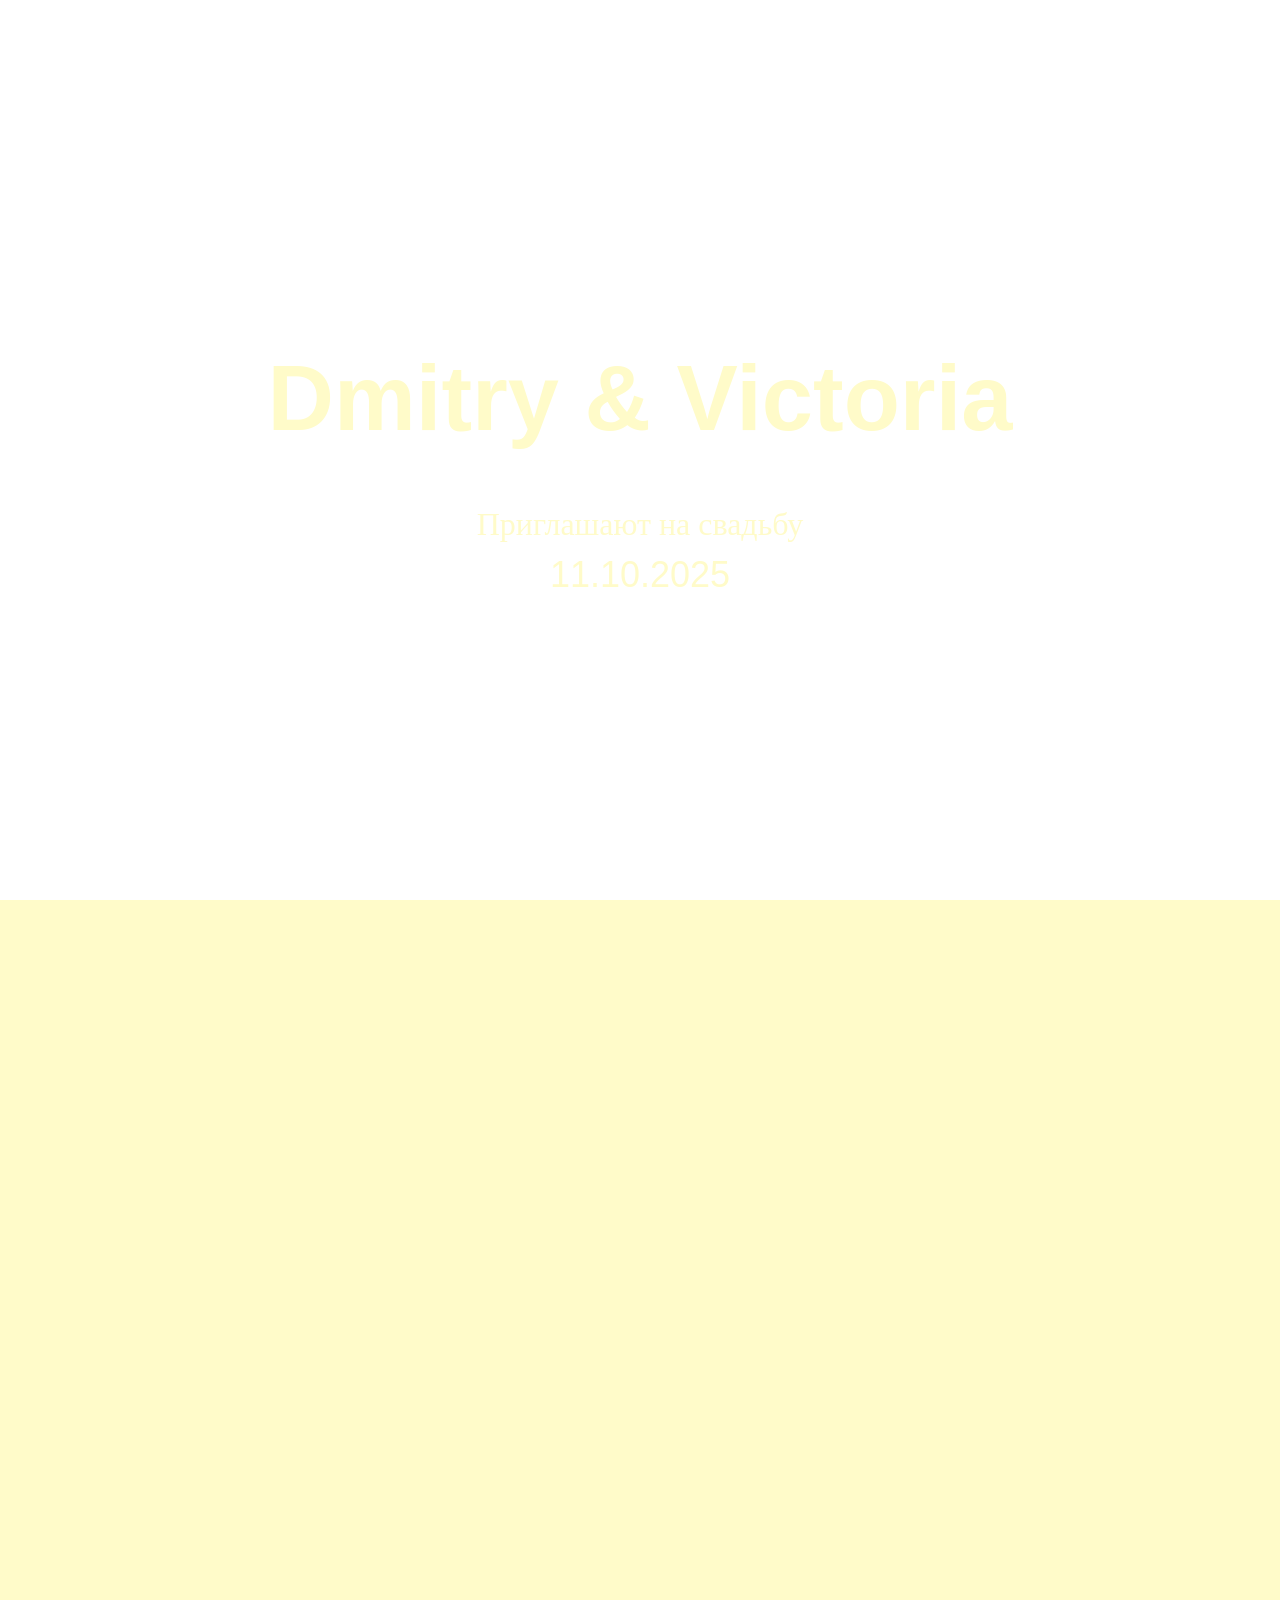
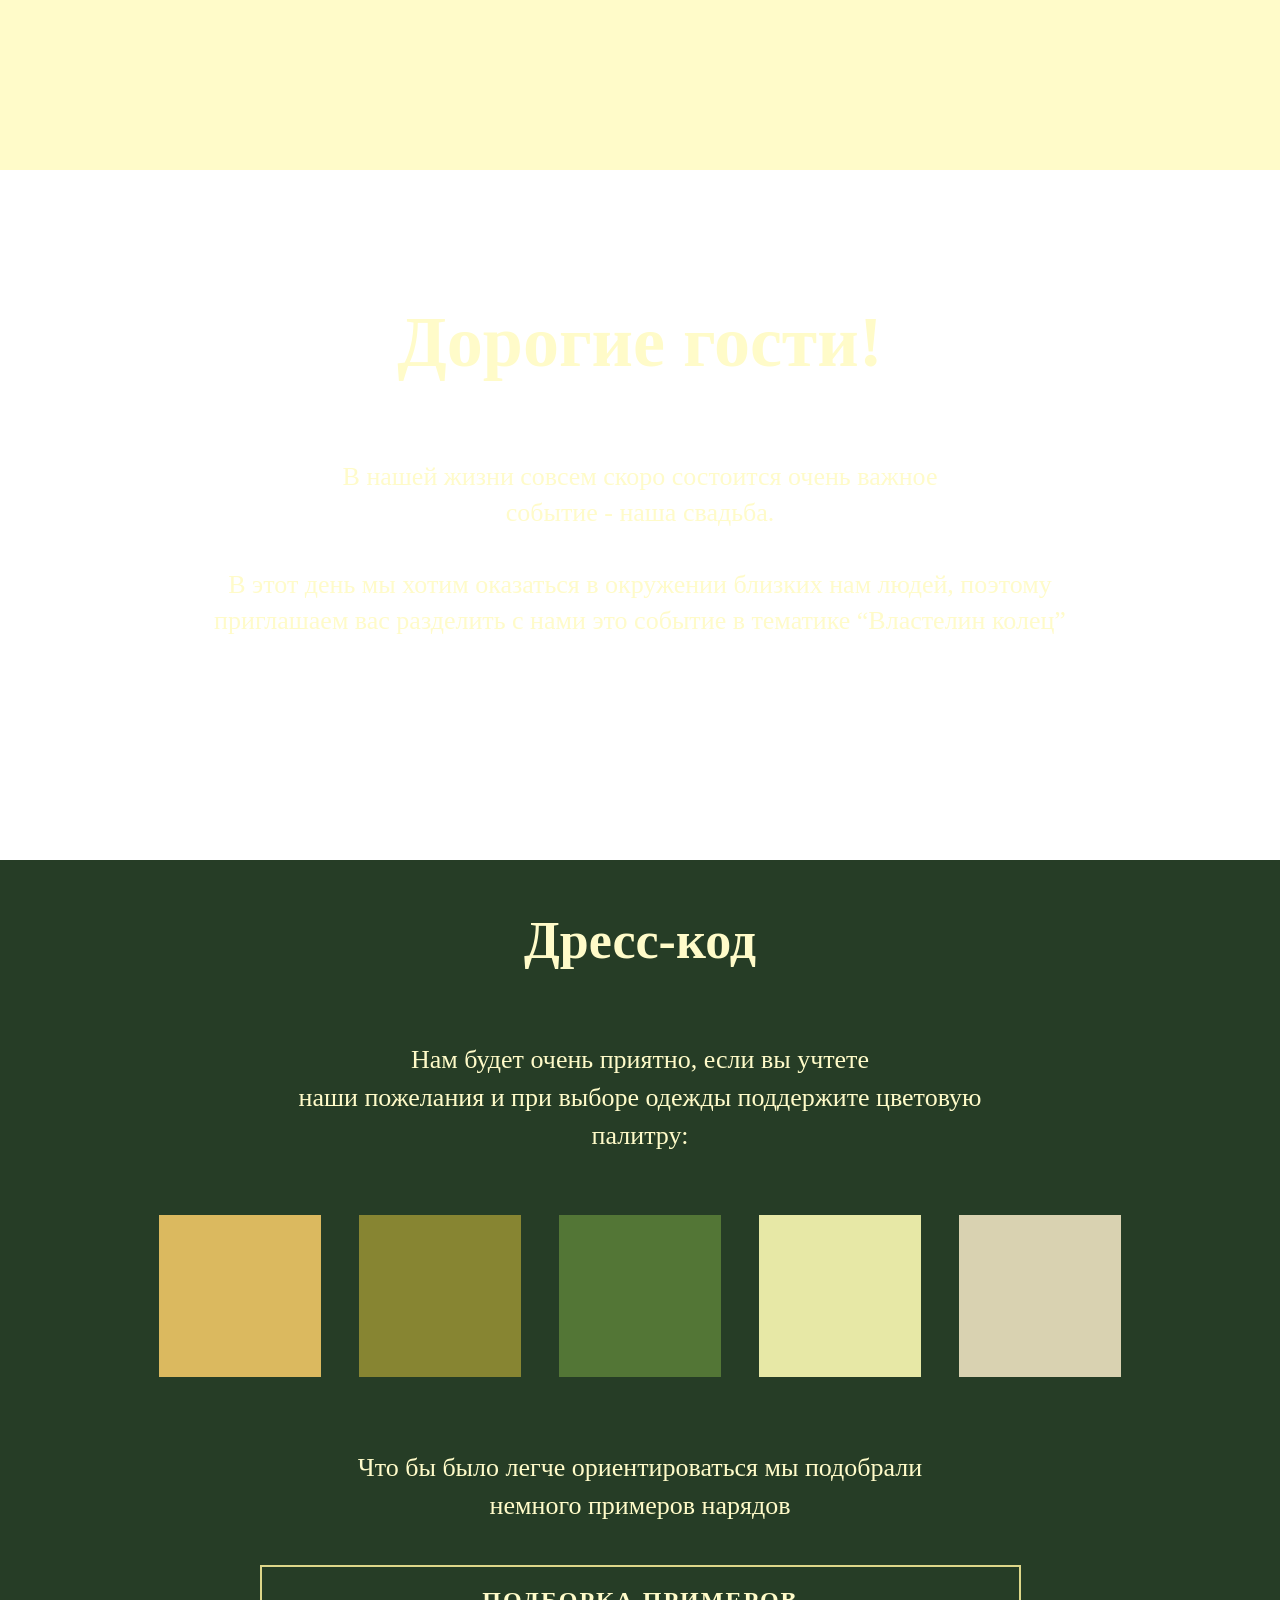
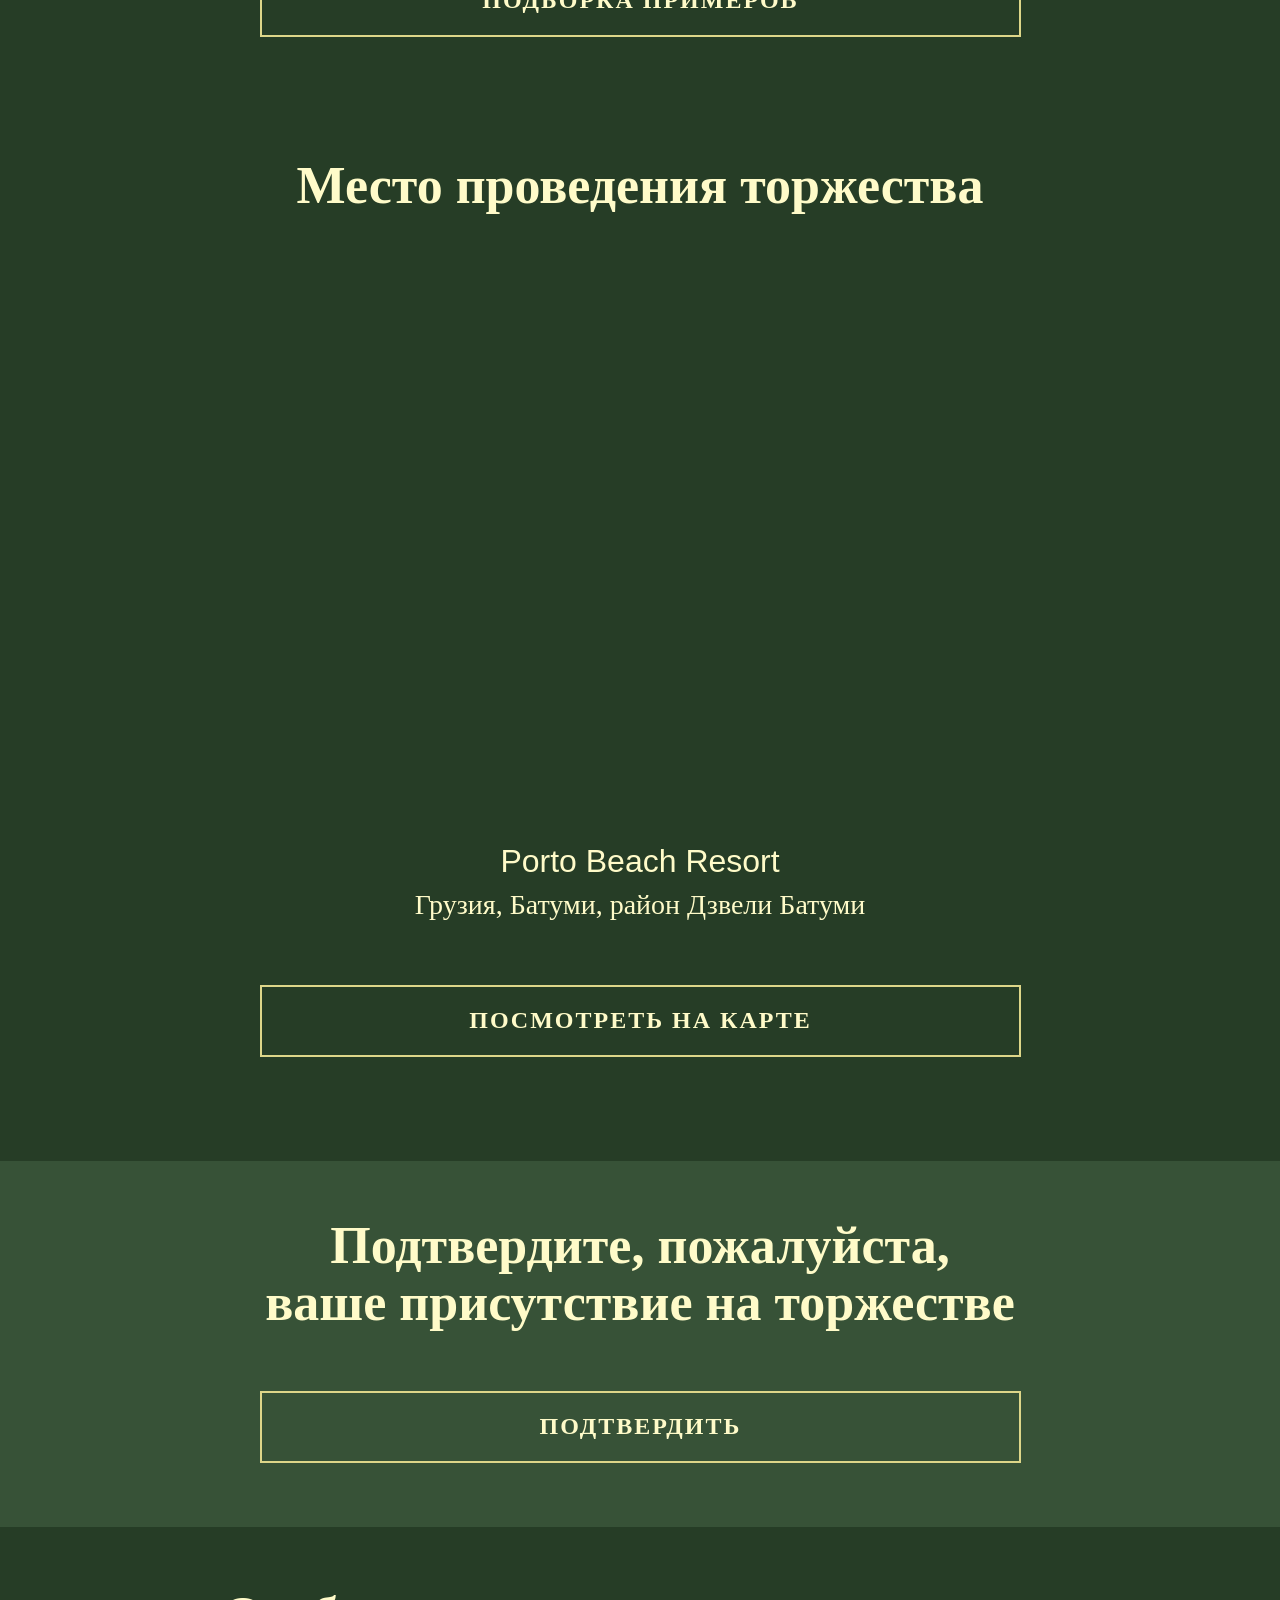
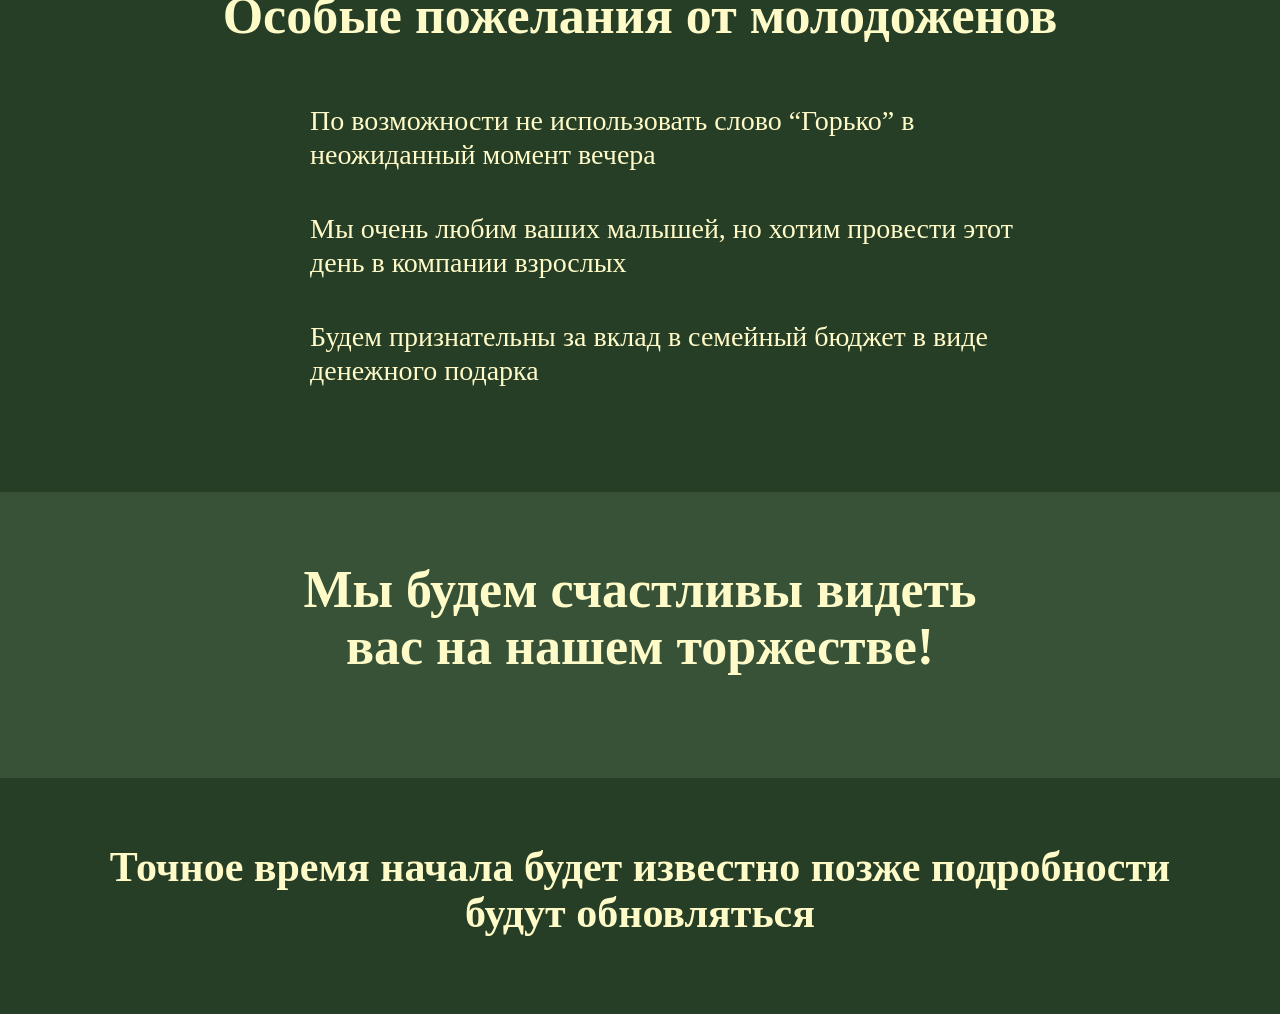
==== index.html @ 05e5b06c "rename file" ====
<!DOCTYPE html>
<!-- saved from url=(0028)http://dmvkwedding.tilda.ws/ -->
<html>
<head>
    <meta http-equiv="Content-Type" content="text/html; charset=UTF-8">
    <meta name="viewport" content="width=device-width, initial-scale=1.0"> <!--metatextblock--> <title>Invitation for
    wedding</title>
    <meta property="og:url" content="http://dmvkwedding.tilda.ws">
    <meta property="og:title" content="Invitation for wedding">
    <meta property="og:description" content="">
    <meta property="og:type" content="website">
    <meta property="og:image"
          content="https://static.tildacdn.info/tild3138-3637-4362-b965-323230633961/-/resize/504x/Main_BG.png">
    <link rel="canonical" href="http://dmvkwedding.tilda.ws/"> <!--/metatextblock-->
    <meta name="format-detection" content="telephone=no">
    <meta http-equiv="x-dns-prefetch-control" content="on">
    <link rel="dns-prefetch" href="https://ws.tildacdn.com/">
    <link rel="dns-prefetch" href="https://static.tildacdn.info/">
    <meta name="robots" content="nofollow">
    <link rel="shortcut icon" href="./assets/ring.png" type="image/x-icon">
    <!-- Assets -->
    <script src="./assets/tilda-fallback-1.0.min.js" async="" charset="utf-8"></script>
    <link rel="stylesheet" href="./assets/tilda-grid-3.0.min.css" type="text/css" media="all"
          onerror="this.loaderr=&#39;y&#39;;">
    <link rel="stylesheet" href="./assets/tilda-blocks-page71705791.min.css" type="text/css"
          media="all" onerror="this.loaderr=&#39;y&#39;;">
    <link rel="stylesheet" href="./assets/css2" type="text/css">
    <script nomodule="" src="./assets/tilda-polyfill-1.0.min.js" charset="utf-8"></script>
    <script type="text/javascript">function t_onReady(func) {
        if (document.readyState != 'loading') {
            func();
        } else {
            document.addEventListener('DOMContentLoaded', func);
        }
    }

    function t_onFuncLoad(funcName, okFunc, time) {
        if (typeof window[funcName] === 'function') {
            okFunc();
        } else {
            setTimeout(function () {
                t_onFuncLoad(funcName, okFunc, time);
            }, (time || 100));
        }
    }

    function t396_initialScale(t) {
        t = document.getElementById("rec" + t);
        if (t) {
            t = t.querySelector(".t396__artboard");
            if (t) {
                var e, r = document.documentElement.clientWidth, a = [];
                if (i = t.getAttribute("data-artboard-screens")) for (var i = i.split(","), l = 0; l < i.length; l++) a[l] = parseInt(i[l], 10); else a = [320, 480, 640, 960, 1200];
                for (l = 0; l < a.length; l++) {
                    var n = a[l];
                    n <= r && (e = n)
                }
                var o = "edit" === window.allrecords.getAttribute("data-tilda-mode"),
                    d = "center" === t396_getFieldValue(t, "valign", e, a),
                    c = "grid" === t396_getFieldValue(t, "upscale", e, a), s = t396_getFieldValue(t, "height_vh", e, a),
                    u = t396_getFieldValue(t, "height", e, a),
                    g = !!window.opr && !!window.opr.addons || !!window.opera || -1 !== navigator.userAgent.indexOf(" OPR/");
                if (!o && d && !c && !s && u && !g) {
                    for (var _ = parseFloat((r / e).toFixed(3)), f = [t, t.querySelector(".t396__carrier"), t.querySelector(".t396__filter")], l = 0; l < f.length; l++) f[l].style.height = Math.floor(parseInt(u, 10) * _) + "px";
                    t396_scaleInitial__getElementsToScale(t).forEach(function (t) {
                        t.style.zoom = _
                    })
                }
            }
        }
    }

    function t396_scaleInitial__getElementsToScale(t) {
        return t ? Array.prototype.slice.call(t.children).filter(function (t) {
            return t && (t.classList.contains("t396__elem") || t.classList.contains("t396__group"))
        }) : []
    }

    function t396_getFieldValue(t, e, r, a) {
        var i = a[a.length - 1],
            l = r === i ? t.getAttribute("data-artboard-" + e) : t.getAttribute("data-artboard-" + e + "-res-" + r);
        if (!l) for (var n = 0; n < a.length; n++) {
            var o = a[n];
            if (!(o <= r) && (l = o === i ? t.getAttribute("data-artboard-" + e) : t.getAttribute("data-artboard-" + e + "-res-" + o))) break
        }
        return l
    }</script>
    <script src="./assets/tilda-scripts-3.0.min.js" charset="utf-8" defer=""
            onerror="this.loaderr=&#39;y&#39;;"></script>
    <script src="./assets/tilda-blocks-page71705791.min.js" charset="utf-8" async=""
            onerror="this.loaderr=&#39;y&#39;;"></script>
    <script src="./assets/tilda-lazyload-1.0.min.js" charset="utf-8" async=""
            onerror="this.loaderr=&#39;y&#39;;"></script>
    <script src="./assets/tilda-zero-1.1.min.js" charset="utf-8" async=""
            onerror="this.loaderr=&#39;y&#39;;"></script>
    <script src="./assets/tilda-zero-scale-1.0.min.js" charset="utf-8" async=""
            onerror="this.loaderr=&#39;y&#39;;"></script>
    <script type="text/javascript">window.dataLayer = window.dataLayer || [];</script>
    <script type="text/javascript">(function () {
        if ((/bot|google|yandex|baidu|bing|msn|duckduckbot|teoma|slurp|crawler|spider|robot|crawling|facebook/i.test(navigator.userAgent)) === false && typeof (sessionStorage) != 'undefined' && sessionStorage.getItem('visited') !== 'y' && document.visibilityState) {
            var style = document.createElement('style');
            style.type = 'text/css';
            style.innerHTML = '@media screen and (min-width: 980px) {.t-records {opacity: 0;}.t-records_animated {-webkit-transition: opacity ease-in-out .2s;-moz-transition: opacity ease-in-out .2s;-o-transition: opacity ease-in-out .2s;transition: opacity ease-in-out .2s;}.t-records.t-records_visible {opacity: 1;}}';
            document.getElementsByTagName('head')[0].appendChild(style);

            function t_setvisRecs() {
                var alr = document.querySelectorAll('.t-records');
                Array.prototype.forEach.call(alr, function (el) {
                    el.classList.add("t-records_animated");
                });
                setTimeout(function () {
                    Array.prototype.forEach.call(alr, function (el) {
                        el.classList.add("t-records_visible");
                    });
                    sessionStorage.setItem("visited", "y");
                }, 400);
            }

            document.addEventListener('DOMContentLoaded', t_setvisRecs);
        }
    })();</script>
</head>
<body class="t-body" style="margin:0;"> <!--allrecords-->
<div id="allrecords" class="t-records" data-hook="blocks-collection-content-node" data-tilda-project-id="4801633"
     data-tilda-page-id="71705791" data-tilda-formskey="223955820eea0878482741dfc4801633" data-tilda-lazy="yes"
     data-tilda-root-zone="one">
    <div id="rec1137798161" class="r t-rec" style="--zoom: 1;" data-animationappear="off" data-record-type="396">
        <!-- T396 -->
        <style>#rec1137798161 .t396__artboard {
            min-height: 450px;
            height: 100vh;
            background-color: #ffffff;
        }

        #rec1137798161 .t396__filter {
            min-height: 450px;
            height: 100vh;
            background-image: -webkit-gradient(linear, left top, left bottom, from(rgba(0, 0, 0, 0)), to(rgba(0, 0, 0, 0)));
            background-image: -webkit-linear-gradient(top, rgba(0, 0, 0, 0), rgba(0, 0, 0, 0));
            background-image: linear-gradient(to bottom, rgba(0, 0, 0, 0), rgba(0, 0, 0, 0));
            will-change: transform;
        }

        #rec1137798161 .t396__carrier {
            min-height: 450px;
            height: 100vh;
            background-position: center center;
            background-attachment: fixed;
            transform: translate3d(0, 0, 0);
            -moz-transform: unset;
            background-image: url('https://static.tildacdn.info/tild3963-6130-4530-b134-393430663133/-/resize/20x/Main_BG.png');
            background-size: cover;
            background-repeat: no-repeat;
        }

        @media screen and (min-width: 1199px) {
            #rec1137798161 .t396__carrier-wrapper {
                position: absolute;
                width: 100%;
                height: 100%;
                top: 0;
                left: 0;
                -webkit-clip-path: inset(0 0 0 0);
                clip-path: inset(0 0 0 0);
            }

            #rec1137798161 .t396__carrier {
                position: fixed;
                display: block;
                width: 100%;
                height: 100% !important;
                top: 0;
                left: 0;
                background-size: cover;
                background-position: center center;
                transform: translateZ(0);
                will-change: transform;
                pointer-events: none;
            }
        }

        @media screen and (max-width: 1199px) {
            #rec1137798161 .t396__carrier-wrapper {
                position: absolute;
                width: 100%;
                height: 100%;
                top: 0;
                left: 0;
                -webkit-clip-path: inset(0 0 0 0);
                clip-path: inset(0 0 0 0);
            }
        }

        @media screen and (max-width: 1199px) {
            #rec1137798161 .t396__artboard, #rec1137798161 .t396__filter, #rec1137798161 .t396__carrier {
            }

            #rec1137798161 .t396__filter {
            }

            #rec1137798161 .t396__carrier {
                background-attachment: scroll;
            }
        }

        @media screen and (max-width: 959px) {
            #rec1137798161 .t396__artboard, #rec1137798161 .t396__filter, #rec1137798161 .t396__carrier {
            }

            #rec1137798161 .t396__filter {
                background-image: -webkit-gradient(linear, left top, left bottom, from(rgba(0, 0, 0, 0)), to(rgba(0, 0, 0, 0)));
                background-image: -webkit-linear-gradient(top, rgba(0, 0, 0, 0), rgba(0, 0, 0, 0));
                background-image: linear-gradient(to bottom, rgba(0, 0, 0, 0), rgba(0, 0, 0, 0));
                background-color: unset;
                will-change: transform;
            }

            #rec1137798161 .t396__carrier {
                background-attachment: scroll;
            }
        }

        @media screen and (max-width: 639px) {
            #rec1137798161 .t396__artboard, #rec1137798161 .t396__filter, #rec1137798161 .t396__carrier {
            }

            #rec1137798161 .t396__filter {
            }

            #rec1137798161 .t396__carrier {
                background-attachment: scroll;
            }
        }

        @media screen and (max-width: 479px) {
            #rec1137798161 .t396__artboard, #rec1137798161 .t396__filter, #rec1137798161 .t396__carrier {
                min-height: 550px;
            }

            #rec1137798161 .t396__filter {
                background-image: -webkit-gradient(linear, left top, left bottom, from(rgba(0, 0, 0, 0)), to(rgba(0, 0, 0, 0)));
                background-image: -webkit-linear-gradient(top, rgba(0, 0, 0, 0), rgba(0, 0, 0, 0));
                background-image: linear-gradient(to bottom, rgba(0, 0, 0, 0), rgba(0, 0, 0, 0));
                background-color: unset;
                will-change: transform;
            }

            #rec1137798161 .t396__carrier {
                background-attachment: scroll;
            }
        }

        #rec1137798161 .tn-elem[data-elem-id="1751979404521"] {
            color: #fffbc9;
            text-align: center;
            z-index: 3;
            top: calc(50vh - 24px + 74px);
            left: calc(50% - 350px + 0px);
            width: 700px;
            height: auto;
        }

        #rec1137798161 .tn-elem[data-elem-id="1751979404521"] .tn-atom {
            vertical-align: middle;
            color: #fffbc9;
            font-size: 32px;
            font-family: 'Georgia', serif;
            line-height: 1.5;
            font-weight: 400;
            background-position: center center;
            border-color: transparent;
            border-style: solid;
        }

        @media screen and (max-width: 1199px) {
            #rec1137798161 .tn-elem[data-elem-id="1751979404521"] {
                top: calc(225px - 24px + 110px);
                left: calc(50% - 350px + 10px);
                height: auto;
            }

            #rec1137798161 .tn-elem[data-elem-id="1751979404521"] .tn-atom {
                font-size: 28px;
                line-height: 1.55;
                background-size: cover;
            }
        }

        @media screen and (max-width: 959px) {
            #rec1137798161 .tn-elem[data-elem-id="1751979404521"] {
                top: calc(225px - 24px + 67px);
                left: calc(50% - 350px + 5px);
                width: 620px;
                height: auto;
            }

            #rec1137798161 .tn-elem[data-elem-id="1751979404521"] .tn-atom {
                font-size: 28px;
                background-size: cover;
            }
        }

        @media screen and (max-width: 639px) {
            #rec1137798161 .tn-elem[data-elem-id="1751979404521"] {
                top: calc(225px - 24px + 58px);
                left: calc(50% - 350px + 0px);
                width: 460px;
                height: auto;
            }

            #rec1137798161 .tn-elem[data-elem-id="1751979404521"] {
                color: #fffbc9;
            }

            #rec1137798161 .tn-elem[data-elem-id="1751979404521"] .tn-atom {
                color: #fffbc9;
                font-size: 18px;
                background-size: cover;
            }
        }

        @media screen and (max-width: 479px) {
            #rec1137798161 .tn-elem[data-elem-id="1751979404521"] {
                top: calc(225px - 24px + 41px);
                left: calc(50% - 350px + 0px);
                width: 300px;
                height: auto;
            }

            #rec1137798161 .tn-elem[data-elem-id="1751979404521"] .tn-atom {
                font-size: 18px;
                background-size: cover;
            }
        }

        #rec1137798161 .tn-elem[data-elem-id="1470210011265"] {
            color: #fffbc9;
            text-align: center;
            z-index: 3;
            top: calc(50vh - 27px + 125px);
            left: calc(50% - 350px + 0px);
            width: 700px;
            height: auto;
        }

        #rec1137798161 .tn-elem[data-elem-id="1470210011265"] .tn-atom {
            vertical-align: middle;
            color: #fffbc9;
            font-size: 36px;
            font-family: 'Caudex', Arial, sans-serif;
            line-height: 1.5;
            font-weight: 400;
            background-position: center center;
            border-color: transparent;
            border-style: solid;
        }

        @media screen and (max-width: 1199px) {
            #rec1137798161 .tn-elem[data-elem-id="1470210011265"] {
                top: calc(225px - 27px + 156px);
                left: calc(50% - 350px + 10px);
                height: auto;
            }

            #rec1137798161 .tn-elem[data-elem-id="1470210011265"] .tn-atom {
                font-size: 32px;
                line-height: 1.55;
                background-size: cover;
            }
        }

        @media screen and (max-width: 959px) {
            #rec1137798161 .tn-elem[data-elem-id="1470210011265"] {
                top: calc(225px - 27px + 113px);
                left: calc(50% - 350px + -5px);
                width: 620px;
                height: auto;
            }

            #rec1137798161 .tn-elem[data-elem-id="1470210011265"] .tn-atom {
                font-size: 32px;
                background-size: cover;
            }
        }

        @media screen and (max-width: 639px) {
            #rec1137798161 .tn-elem[data-elem-id="1470210011265"] {
                top: calc(225px - 27px + 88px);
                left: calc(50% - 350px + 0px);
                width: 460px;
                height: auto;
            }

            #rec1137798161 .tn-elem[data-elem-id="1470210011265"] {
                color: #fffbc9;
            }

            #rec1137798161 .tn-elem[data-elem-id="1470210011265"] .tn-atom {
                color: #fffbc9;
                font-size: 20px;
                background-size: cover;
            }
        }

        @media screen and (max-width: 479px) {
            #rec1137798161 .tn-elem[data-elem-id="1470210011265"] {
                top: calc(225px - 27px + 71px);
                left: calc(50% - 350px + 0px);
                width: 300px;
                height: auto;
            }

            #rec1137798161 .tn-elem[data-elem-id="1470210011265"] .tn-atom {
                font-size: 20px;
                background-size: cover;
            }
        }

        #rec1137798161 .tn-elem[data-elem-id="1470209944682"] {
            color: #fffbc9;
            text-align: center;
            z-index: 3;
            top: calc(50vh - 53px + -51px);
            left: calc(50% - 580px + 0px);
            width: 1160px;
            height: auto;
        }

        #rec1137798161 .tn-elem[data-elem-id="1470209944682"] .tn-atom {
            vertical-align: middle;
            color: #fffbc9;
            font-size: 92px;
            font-family: 'Caudex', Arial, sans-serif;
            line-height: 1.15;
            font-weight: 700;
            background-position: center center;
            border-color: transparent;
            border-style: solid;
        }

        @media screen and (max-width: 1199px) {
            #rec1137798161 .tn-elem[data-elem-id="1470209944682"] {
                top: calc(225px - 53px + -13px);
                left: calc(50% - 580px + 0px);
                width: 940px;
                height: auto;
            }

            #rec1137798161 .tn-elem[data-elem-id="1470209944682"] .tn-atom {
                font-size: 72px;
                background-size: cover;
            }
        }

        @media screen and (max-width: 959px) {
            #rec1137798161 .tn-elem[data-elem-id="1470209944682"] {
                top: calc(225px - 53px + -45px);
                left: calc(50% - 580px + 0px);
                width: 620px;
                height: auto;
            }

            #rec1137798161 .tn-elem[data-elem-id="1470209944682"] .tn-atom {
                font-size: 56px;
                background-size: cover;
            }
        }

        @media screen and (max-width: 639px) {
            #rec1137798161 .tn-elem[data-elem-id="1470209944682"] {
                top: calc(225px - 53px + -34px);
                left: calc(50% - 580px + 0px);
                width: 460px;
                height: auto;
            }

            #rec1137798161 .tn-elem[data-elem-id="1470209944682"] {
                color: #fffbc9;
            }

            #rec1137798161 .tn-elem[data-elem-id="1470209944682"] .tn-atom {
                color: #fffbc9;
                font-size: 40px;
                background-size: cover;
            }
        }

        @media screen and (max-width: 479px) {
            #rec1137798161 .tn-elem[data-elem-id="1470209944682"] {
                top: calc(225px - 53px + -50px);
                left: calc(50% - 580px + 0px);
                width: 300px;
                height: auto;
            }

            #rec1137798161 .tn-elem[data-elem-id="1470209944682"] .tn-atom {
                font-size: 36px;
                background-size: cover;
            }
        }

        #rec1137798161 .tn-elem[data-elem-id="1504792630047"] {
            z-index: 3;
            top: calc(100vh - 37px + -34px);
            left: calc(50% - 20px + 0px);
            width: 40px;
            height: auto;
        }

        #rec1137798161 .tn-elem[data-elem-id="1504792630047"] .tn-atom {
            border-radius: 0px 0px 0px 0px;
            background-position: center center;
            border-color: transparent;
            border-style: solid;
        }

        #rec1137798161 .tn-elem[data-elem-id="1504792630047"] .tn-atom__img {
            border-radius: 0px 0px 0px 0px;
            object-position: center center;
        }

        @media screen and (max-width: 1199px) {
            #rec1137798161 .tn-elem[data-elem-id="1504792630047"] {
                height: auto;
            }
        }

        @media screen and (max-width: 959px) {
            #rec1137798161 .tn-elem[data-elem-id="1504792630047"] {
                height: auto;
            }
        }

        @media screen and (max-width: 639px) {
            #rec1137798161 .tn-elem[data-elem-id="1504792630047"] {
                top: calc(450px - 37px + -17px);
                left: calc(50% - 20px + 0px);
                width: 30px;
                height: auto;
            }
        }

        @media screen and (max-width: 479px) {
            #rec1137798161 .tn-elem[data-elem-id="1504792630047"] {
                height: auto;
            }
        }</style>
        <div class="t396">
            <div class="t396__artboard rendered" data-artboard-recid="1137798161"
                 data-artboard-screens="320,480,640,960,1200" data-artboard-height="450" data-artboard-valign="center"
                 data-artboard-height_vh="100" data-artboard-upscale="grid" data-artboard-height-res-320="550"
                 data-artboard-proxy-min-offset-top="271" data-artboard-proxy-min-height="450"
                 data-artboard-proxy-max-height="992">
                <div class="t396__carrier-wrapper">
                    <div class="t396__carrier t-bgimg loaded" data-artboard-recid="1137798161"
                         data-original="https://static.tildacdn.info/tild3963-6130-4530-b134-393430663133/Main_BG.png"
                         style="background-image: url(&quot;https://optim.tildacdn.pub/tild3963-6130-4530-b134-393430663133/-/format/webp/Main_BG.png.webp&quot;);"></div>
                </div>
                <div class="t396__filter" data-artboard-recid="1137798161"></div>
                <div class="t396__elem tn-elem tn-elem__11377981611751979404521" data-elem-id="1751979404521"
                     data-elem-type="text" data-field-top-value="74" data-field-left-value="0"
                     data-field-height-value="48" data-field-width-value="700" data-field-axisy-value="center"
                     data-field-axisx-value="center" data-field-container-value="grid" data-field-topunits-value="px"
                     data-field-leftunits-value="px" data-field-heightunits-value="px" data-field-widthunits-value="px"
                     data-field-textfit-value="autoheight" data-field-top-res-320-value="41"
                     data-field-left-res-320-value="0" data-field-width-res-320-value="300"
                     data-field-top-res-480-value="58" data-field-left-res-480-value="0"
                     data-field-width-res-480-value="460" data-field-top-res-640-value="67"
                     data-field-left-res-640-value="5" data-field-width-res-640-value="620"
                     data-field-top-res-960-value="110" data-field-left-res-960-value="10"
                     data-fields="top,left,width,height,container,axisx,axisy,widthunits,leftunits,topunits"
                     style="top: 584.5px; left: 150px; width: 700px; height: auto;">
                    <div class="tn-atom" field="tn_text_1751979404521" style="line-height: 43px;">Приглашают на
                        свадьбу
                    </div>
                </div>
                <div class="t396__elem tn-elem tn-elem__11377981611470210011265" data-elem-id="1470210011265"
                     data-elem-type="text" data-field-top-value="125" data-field-left-value="0"
                     data-field-height-value="54" data-field-width-value="700" data-field-axisy-value="center"
                     data-field-axisx-value="center" data-field-container-value="grid" data-field-topunits-value="px"
                     data-field-leftunits-value="px" data-field-heightunits-value="px" data-field-widthunits-value="px"
                     data-field-textfit-value="autoheight" data-field-top-res-320-value="71"
                     data-field-left-res-320-value="0" data-field-width-res-320-value="300"
                     data-field-top-res-480-value="88" data-field-left-res-480-value="0"
                     data-field-width-res-480-value="460" data-field-top-res-640-value="113"
                     data-field-left-res-640-value="-5" data-field-width-res-640-value="620"
                     data-field-top-res-960-value="156" data-field-left-res-960-value="10"
                     data-fields="top,left,width,height,container,axisx,axisy,widthunits,leftunits,topunits"
                     style="top: 627px; left: 150px; width: 700px; height: auto;">
                    <div class="tn-atom" field="tn_text_1470210011265" style="line-height: 50px;">11.10.2025</div>
                </div>
                <div class="t396__elem tn-elem tn-elem__11377981611470209944682" data-elem-id="1470209944682"
                     data-elem-type="text" data-field-top-value="-51" data-field-left-value="0"
                     data-field-height-value="106" data-field-width-value="1160" data-field-axisy-value="center"
                     data-field-axisx-value="center" data-field-container-value="grid" data-field-topunits-value="px"
                     data-field-leftunits-value="px" data-field-heightunits-value="px" data-field-widthunits-value="px"
                     data-field-textfit-value="autoheight" data-field-top-res-320-value="-50"
                     data-field-left-res-320-value="0" data-field-width-res-320-value="300"
                     data-field-top-res-480-value="-34" data-field-left-res-480-value="0"
                     data-field-width-res-480-value="460" data-field-top-res-640-value="-45"
                     data-field-left-res-640-value="0" data-field-width-res-640-value="620"
                     data-field-top-res-960-value="-13" data-field-left-res-960-value="0"
                     data-field-width-res-960-value="940"
                     data-fields="top,left,width,height,container,axisx,axisy,widthunits,leftunits,topunits"
                     style="top: 441.5px; left: 20px; width: 940px; height: auto;">
                    <div class="tn-atom" field="tn_text_1470209944682" style="line-height: 83px;">Dmitry &amp;
                        Victoria
                    </div>
                </div>
                <div class="t396__elem tn-elem tn-elem__11377981611504792630047" data-elem-id="1504792630047"
                     data-elem-type="image" data-field-top-value="-34" data-field-left-value="0"
                     data-field-height-value="37" data-field-width-value="40" data-field-axisy-value="bottom"
                     data-field-axisx-value="center" data-field-container-value="window" data-field-topunits-value="px"
                     data-field-leftunits-value="px" data-field-heightunits-value="px" data-field-widthunits-value="px"
                     data-field-filewidth-value="272" data-field-fileheight-value="250"
                     data-field-heightmode-value="hug" data-field-height-res-320-value="28"
                     data-field-top-res-480-value="-17" data-field-left-res-480-value="0"
                     data-field-height-res-480-value="28" data-field-width-res-480-value="30"
                     data-field-height-res-640-value="37" data-field-height-res-960-value="37"
                     data-fields="img,width,filewidth,fileheight,top,left,container,axisx,axisy,widthunits,leftunits,topunits"
                     style="left: 470px; top: 921.2px; width: 40px;">
                    <div class="tn-atom"><img class="tn-atom__img t-img loaded"
                                              data-original="https://static.tildacdn.info/tild3966-3462-4563-b235-333731376634/arrow_white.gif"
                                              src="./assets/arrow_white.gif" alt=""
                                              imgfield="tn_img_1504792630047"></div>
                </div>
            </div>
        </div>
        <script>t_onReady(function () {
            t_onFuncLoad('t396_init', function () {
                t396_init('1137798161');
            });
        });</script> <!-- /T396 --> </div>
    <div id="rec1137798181" class="r t-rec r_showed r_anim" style="--zoom: 1;" data-record-type="396"> <!-- T396 -->
        <style>#rec1137798181 .t396__artboard {
            height: 870px;
            background-color: #fffbc9;
        }

        #rec1137798181 .t396__filter {
            height: 870px;
        }

        #rec1137798181 .t396__carrier {
            height: 870px;
            background-position: center center;
            background-attachment: scroll;
            background-size: cover;
            background-repeat: no-repeat;
        }

        @media screen and (max-width: 1199px) {
            #rec1137798181 .t396__artboard, #rec1137798181 .t396__filter, #rec1137798181 .t396__carrier {
                height: 600px;
            }

            #rec1137798181 .t396__filter {
            }

            #rec1137798181 .t396__carrier {
                background-attachment: scroll;
            }
        }

        @media screen and (max-width: 959px) {
            #rec1137798181 .t396__artboard, #rec1137798181 .t396__filter, #rec1137798181 .t396__carrier {
                height: 600px;
            }

            #rec1137798181 .t396__filter {
            }

            #rec1137798181 .t396__carrier {
                background-attachment: scroll;
            }
        }

        @media screen and (max-width: 639px) {
            #rec1137798181 .t396__artboard, #rec1137798181 .t396__filter, #rec1137798181 .t396__carrier {
                height: 360px;
            }

            #rec1137798181 .t396__filter {
            }

            #rec1137798181 .t396__carrier {
                background-attachment: scroll;
            }
        }

        @media screen and (max-width: 479px) {
            #rec1137798181 .t396__artboard, #rec1137798181 .t396__filter, #rec1137798181 .t396__carrier {
                height: 360px;
            }

            #rec1137798181 .t396__filter {
            }

            #rec1137798181 .t396__carrier {
                background-attachment: scroll;
            }
        }

        #rec1137798181 .tn-elem[data-elem-id="1475833094579"] {
            z-index: 3;
            top: 186px;
            left: calc(50% - 600px + 277px);
            width: 646px;
            height: auto;
        }

        #rec1137798181 .tn-elem[data-elem-id="1475833094579"] .tn-atom {
            border-radius: 0px 0px 0px 0px;
            background-position: center center;
            border-color: transparent;
            border-style: solid;
        }

        #rec1137798181 .tn-elem[data-elem-id="1475833094579"] .tn-atom__img {
            border-radius: 0px 0px 0px 0px;
            object-position: center center;
        }

        @media screen and (max-width: 1199px) {
            #rec1137798181 .tn-elem[data-elem-id="1475833094579"] {
                top: 85px;
                left: calc(50% - 480px + 201px);
                width: 559px;
                height: auto;
            }
        }

        @media screen and (max-width: 959px) {
            #rec1137798181 .tn-elem[data-elem-id="1475833094579"] {
                top: 123px;
                left: calc(50% - 320px + 90px);
                width: 460px;
                height: auto;
            }
        }

        @media screen and (max-width: 639px) {
            #rec1137798181 .tn-elem[data-elem-id="1475833094579"] {
                top: 49px;
                left: calc(50% - 240px + 70px);
                width: 340px;
                height: auto;
            }
        }

        @media screen and (max-width: 479px) {
            #rec1137798181 .tn-elem[data-elem-id="1475833094579"] {
                top: 75px;
                left: calc(50% - 160px + 24px);
                width: 272px;
                height: auto;
            }
        }</style>
        <div class="t396">
            <div class="t396__artboard rendered" data-artboard-recid="1137798181"
                 data-artboard-screens="320,480,640,960,1200" data-artboard-height="870" data-artboard-valign="center"
                 data-artboard-upscale="grid" data-artboard-height-res-320="360" data-artboard-height-res-480="360"
                 data-artboard-height-res-640="600" data-artboard-height-res-960="600"
                 data-artboard-proxy-min-offset-top="0" data-artboard-proxy-min-height="600"
                 data-artboard-proxy-max-height="600">
                <div class="t396__carrier" data-artboard-recid="1137798181"></div>
                <div class="t396__filter" data-artboard-recid="1137798181"></div>
                <div class="t396__elem tn-elem tn-elem__11377981811475833094579" data-elem-id="1475833094579"
                     data-elem-type="image" data-field-top-value="186" data-field-left-value="277"
                     data-field-height-value="499" data-field-width-value="646" data-field-axisy-value="top"
                     data-field-axisx-value="left" data-field-container-value="grid" data-field-topunits-value="px"
                     data-field-leftunits-value="px" data-field-heightunits-value="px" data-field-widthunits-value="px"
                     data-field-filewidth-value="754" data-field-fileheight-value="582"
                     data-field-heightmode-value="hug" data-field-top-res-320-value="75"
                     data-field-left-res-320-value="24" data-field-height-res-320-value="210"
                     data-field-width-res-320-value="272" data-field-container-res-320-value="grid"
                     data-field-top-res-480-value="49" data-field-left-res-480-value="70"
                     data-field-height-res-480-value="262" data-field-width-res-480-value="340"
                     data-field-top-res-640-value="123" data-field-left-res-640-value="90"
                     data-field-height-res-640-value="355" data-field-width-res-640-value="460"
                     data-field-top-res-960-value="85" data-field-left-res-960-value="201"
                     data-field-height-res-960-value="431" data-field-width-res-960-value="559"
                     data-fields="img,width,filewidth,fileheight,top,left,container,axisx,axisy,widthunits,leftunits,topunits"
                     style="left: 211px; top: 85px; width: 559px;">
                    <div class="tn-atom"><img class="tn-atom__img t-img loaded"
                                              data-original="https://static.tildacdn.info/tild3238-6366-4265-b965-396232386431/Calendar.svg"
                                              src="./assets/Calendar.svg" alt=""
                                              imgfield="tn_img_1475833094579"></div>
                </div>
            </div>
        </div>
        <script>t_onReady(function () {
            t_onFuncLoad('t396_init', function () {
                t396_init('1137798181');
            });
        });</script> <!-- /T396 --> </div>
    <div id="rec1150985751" class="r t-rec r_hidden r_anim" style="--zoom: 1;" data-record-type="396"> <!-- T396 -->
        <style>#rec1150985751 .t396__artboard {
            height: 690px;
            background-color: #ffffff;
        }

        #rec1150985751 .t396__filter {
            height: 690px;
        }

        #rec1150985751 .t396__carrier {
            height: 690px;
            background-position: center center;
            background-attachment: fixed;
            transform: translate3d(0, 0, 0);
            -moz-transform: unset;
            background-image: url('https://static.tildacdn.info/tild3732-3139-4264-b033-376466313764/-/resize/20x/Second_BG.png');
            background-size: cover;
            background-repeat: no-repeat;
        }

        @media screen and (min-width: 1199px) {
            #rec1150985751 .t396__carrier-wrapper {
                position: absolute;
                width: 100%;
                height: 100%;
                top: 0;
                left: 0;
                -webkit-clip-path: inset(0 0 0 0);
                clip-path: inset(0 0 0 0);
            }

            #rec1150985751 .t396__carrier {
                position: fixed;
                display: block;
                width: 100%;
                height: 100% !important;
                top: 0;
                left: 0;
                background-size: cover;
                background-position: center center;
                transform: translateZ(0);
                will-change: transform;
                pointer-events: none;
            }
        }

        @media screen and (max-width: 1199px) {
            #rec1150985751 .t396__carrier-wrapper {
                position: absolute;
                width: 100%;
                height: 100%;
                top: 0;
                left: 0;
                -webkit-clip-path: inset(0 0 0 0);
                clip-path: inset(0 0 0 0);
            }
        }

        @media screen and (max-width: 1199px) {
            #rec1150985751 .t396__artboard, #rec1150985751 .t396__filter, #rec1150985751 .t396__carrier {
                height: 560px;
            }

            #rec1150985751 .t396__filter {
            }

            #rec1150985751 .t396__carrier {
                background-attachment: scroll;
            }
        }

        @media screen and (max-width: 959px) {
            #rec1150985751 .t396__artboard, #rec1150985751 .t396__filter, #rec1150985751 .t396__carrier {
                height: 560px;
            }

            #rec1150985751 .t396__filter {
            }

            #rec1150985751 .t396__carrier {
                background-attachment: scroll;
            }
        }

        @media screen and (max-width: 639px) {
            #rec1150985751 .t396__artboard, #rec1150985751 .t396__filter, #rec1150985751 .t396__carrier {
                height: 585px;
            }

            #rec1150985751 .t396__filter {
            }

            #rec1150985751 .t396__carrier {
                background-attachment: scroll;
            }
        }

        @media screen and (max-width: 479px) {
            #rec1150985751 .t396__artboard, #rec1150985751 .t396__filter, #rec1150985751 .t396__carrier {
                height: 480px;
            }

            #rec1150985751 .t396__filter {
            }

            #rec1150985751 .t396__carrier {
                background-attachment: scroll;
            }
        }

        #rec1150985751 .tn-elem[data-elem-id="1470209944682"] {
            color: #fffbc9;
            text-align: center;
            z-index: 3;
            top: 131px;
            left: calc(50% - 480px + 0px);
            width: 960px;
            height: auto;
        }

        #rec1150985751 .tn-elem[data-elem-id="1470209944682"] .tn-atom {
            vertical-align: middle;
            color: #fffbc9;
            font-size: 72px;
            font-family: 'Georgia', serif;
            line-height: 1.15;
            font-weight: 700;
            background-position: center center;
            border-color: transparent;
            border-style: solid;
        }

        @media screen and (max-width: 1199px) {
            #rec1150985751 .tn-elem[data-elem-id="1470209944682"] {
                top: 124px;
                left: calc(50% - 480px + 32px);
                width: 780px;
                height: auto;
            }

            #rec1150985751 .tn-elem[data-elem-id="1470209944682"] .tn-atom {
                font-size: 56px;
                line-height: 1.17;
                background-size: cover;
            }
        }

        @media screen and (max-width: 959px) {
            #rec1150985751 .tn-elem[data-elem-id="1470209944682"] {
                top: 122px;
                left: calc(50% - 480px + 0px);
                width: 578px;
                height: auto;
            }

            #rec1150985751 .tn-elem[data-elem-id="1470209944682"] .tn-atom {
                font-size: 56px;
                background-size: cover;
            }
        }

        @media screen and (max-width: 639px) {
            #rec1150985751 .tn-elem[data-elem-id="1470209944682"] {
                top: 135px;
                left: calc(50% - 480px + 0px);
                width: 460px;
                height: auto;
            }

            #rec1150985751 .tn-elem[data-elem-id="1470209944682"] .tn-atom {
                font-size: 36px;
                background-size: cover;
            }
        }

        @media screen and (max-width: 479px) {
            #rec1150985751 .tn-elem[data-elem-id="1470209944682"] {
                top: 61px;
                left: calc(50% - 480px + 0px);
                width: 286px;
                height: auto;
            }

            #rec1150985751 .tn-elem[data-elem-id="1470209944682"] .tn-atom {
                font-size: 30px;
                background-size: cover;
            }
        }

        #rec1150985751 .tn-elem[data-elem-id="1470210011265"] {
            color: #fffbc9;
            text-align: center;
            z-index: 3;
            top: 289px;
            left: calc(50% - 480px + 0px);
            width: 960px;
            height: auto;
        }

        #rec1150985751 .tn-elem[data-elem-id="1470210011265"] .tn-atom {
            vertical-align: middle;
            color: #fffbc9;
            font-size: 26px;
            font-family: 'Georgia', serif;
            line-height: 1.4;
            font-weight: 400;
            background-position: center center;
            border-color: transparent;
            border-style: solid;
        }

        @media screen and (max-width: 1199px) {
            #rec1150985751 .tn-elem[data-elem-id="1470210011265"] {
                top: 250px;
                left: calc(50% - 480px + 32px);
                width: 780px;
                height: auto;
            }

            #rec1150985751 .tn-elem[data-elem-id="1470210011265"] .tn-atom {
                font-size: 22px;
                background-size: cover;
            }
        }

        @media screen and (max-width: 959px) {
            #rec1150985751 .tn-elem[data-elem-id="1470210011265"] {
                top: 245px;
                left: calc(50% - 480px + 0px);
                width: 578px;
                height: auto;
            }

            #rec1150985751 .tn-elem[data-elem-id="1470210011265"] .tn-atom {
                line-height: 1.45;
                background-size: cover;
            }
        }

        @media screen and (max-width: 639px) {
            #rec1150985751 .tn-elem[data-elem-id="1470210011265"] {
                top: 217px;
                left: calc(50% - 480px + 0px);
                width: 460px;
                height: auto;
            }

            #rec1150985751 .tn-elem[data-elem-id="1470210011265"] .tn-atom {
                font-size: 20px;
                background-size: cover;
            }
        }

        @media screen and (max-width: 479px) {
            #rec1150985751 .tn-elem[data-elem-id="1470210011265"] {
                top: 128px;
                left: calc(50% - 480px + 0px);
                width: 286px;
                height: auto;
            }
        }</style>
        <div class="t396">
            <div class="t396__artboard rendered" data-artboard-recid="1150985751"
                 data-artboard-screens="320,480,640,960,1200" data-artboard-height="690" data-artboard-valign="center"
                 data-artboard-upscale="grid" data-artboard-height-res-320="480" data-artboard-height-res-480="585"
                 data-artboard-height-res-640="560" data-artboard-height-res-960="560"
                 data-artboard-proxy-min-offset-top="0" data-artboard-proxy-min-height="560"
                 data-artboard-proxy-max-height="560">
                <div class="t396__carrier-wrapper">
                    <div class="t396__carrier t-bgimg loaded" data-artboard-recid="1150985751"
                         data-original="https://static.tildacdn.info/tild3732-3139-4264-b033-376466313764/Second_BG.png"
                         style="background-image: url(&quot;https://optim.tildacdn.pub/tild3732-3139-4264-b033-376466313764/-/format/webp/Second_BG.png.webp&quot;);"></div>
                </div>
                <div class="t396__filter" data-artboard-recid="1150985751"></div>
                <div class="t396__elem tn-elem tn-elem__11509857511470209944682" data-elem-id="1470209944682"
                     data-elem-type="text" data-field-top-value="131" data-field-left-value="0"
                     data-field-height-value="83" data-field-width-value="960" data-field-axisy-value="top"
                     data-field-axisx-value="center" data-field-container-value="grid" data-field-topunits-value="px"
                     data-field-leftunits-value="px" data-field-heightunits-value="px" data-field-widthunits-value="px"
                     data-field-textfit-value="autoheight" data-field-top-res-320-value="61"
                     data-field-left-res-320-value="0" data-field-width-res-320-value="286"
                     data-field-top-res-480-value="135" data-field-left-res-480-value="0"
                     data-field-width-res-480-value="460" data-field-top-res-640-value="122"
                     data-field-left-res-640-value="0" data-field-width-res-640-value="578"
                     data-field-top-res-960-value="124" data-field-left-res-960-value="32"
                     data-field-width-res-960-value="780"
                     data-fields="top,left,width,height,container,axisx,axisy,widthunits,leftunits,topunits"
                     style="top: 124px; left: 132px; width: 780px; height: auto;">
                    <div class="tn-atom" field="tn_text_1470209944682" style="line-height: 66px;">Дорогие гости!</div>
                </div>
                <div class="t396__elem tn-elem tn-elem__11509857511470210011265" data-elem-id="1470210011265"
                     data-elem-type="text" data-field-top-value="289" data-field-left-value="0"
                     data-field-height-value="180" data-field-width-value="960" data-field-axisy-value="top"
                     data-field-axisx-value="center" data-field-container-value="grid" data-field-topunits-value="px"
                     data-field-leftunits-value="px" data-field-heightunits-value="px" data-field-widthunits-value="px"
                     data-field-textfit-value="autoheight" data-field-top-res-320-value="128"
                     data-field-left-res-320-value="0" data-field-width-res-320-value="286"
                     data-field-top-res-480-value="217" data-field-left-res-480-value="0"
                     data-field-width-res-480-value="460" data-field-top-res-640-value="245"
                     data-field-left-res-640-value="0" data-field-width-res-640-value="578"
                     data-field-top-res-960-value="250" data-field-left-res-960-value="32"
                     data-field-width-res-960-value="780"
                     data-fields="top,left,width,height,container,axisx,axisy,widthunits,leftunits,topunits"
                     style="top: 250px; left: 132px; width: 780px; height: auto;">
                    <div class="tn-atom" field="tn_text_1470210011265" style="line-height: 31px;">В нашей жизни совсем
                        скоро состоится очень важное<br>событие - наша свадьба.<br><br>В этот день мы хотим оказаться в
                        окружении близких нам людей, поэтому приглашаем вас разделить с нами это событие в тематике
                        “Властелин колец”
                    </div>
                </div>
            </div>
        </div>
        <script>t_onReady(function () {
            t_onFuncLoad('t396_init', function () {
                t396_init('1150985751');
            });
        });</script> <!-- /T396 --> </div>
    <div id="rec1137798176" class="r t-rec" style="background-color: rgb(204, 204, 204); --zoom: 1;"
         data-record-type="396" data-bg-color="#cccccc" data-animationappear="off"> <!-- T396 -->
        <style>#rec1137798176 .t396__artboard {
            height: 857px;
            background-color: #263d26;
        }

        #rec1137798176 .t396__filter {
            height: 857px;
        }

        #rec1137798176 .t396__carrier {
            height: 857px;
            background-position: center center;
            background-attachment: scroll;
            background-size: cover;
            background-repeat: no-repeat;
        }

        @media screen and (max-width: 1199px) {
            #rec1137798176 .t396__artboard, #rec1137798176 .t396__filter, #rec1137798176 .t396__carrier {
                height: 662px;
            }

            #rec1137798176 .t396__filter {
            }

            #rec1137798176 .t396__carrier {
                background-attachment: scroll;
            }
        }

        @media screen and (max-width: 959px) {
            #rec1137798176 .t396__artboard, #rec1137798176 .t396__filter, #rec1137798176 .t396__carrier {
                height: 662px;
            }

            #rec1137798176 .t396__filter {
            }

            #rec1137798176 .t396__carrier {
                background-attachment: scroll;
            }
        }

        @media screen and (max-width: 639px) {
            #rec1137798176 .t396__artboard, #rec1137798176 .t396__filter, #rec1137798176 .t396__carrier {
                height: 370px;
            }

            #rec1137798176 .t396__filter {
            }

            #rec1137798176 .t396__carrier {
                background-attachment: scroll;
            }
        }

        @media screen and (max-width: 479px) {
            #rec1137798176 .t396__artboard, #rec1137798176 .t396__filter, #rec1137798176 .t396__carrier {
                height: 370px;
            }

            #rec1137798176 .t396__filter {
            }

            #rec1137798176 .t396__carrier {
                background-attachment: scroll;
            }
        }

        #rec1137798176 .tn-elem[data-elem-id="1751968063091"] {
            z-index: 3;
            top: 355px;
            left: calc(50% - 600px + 119px);
            width: 162px;
            height: 162px;
        }

        #rec1137798176 .tn-elem[data-elem-id="1751968063091"] .tn-atom {
            border-radius: 0px 0px 0px 0px;
            background-color: #dbb95f;
            background-position: center center;
            border-color: transparent;
            border-style: solid;
        }

        @media screen and (max-width: 1199px) {
            #rec1137798176 .tn-elem[data-elem-id="1751968063091"] {
                top: 238px;
                left: calc(50% - 480px + 171px);
                width: 102px;
                height: 102px;
            }
        }

        @media screen and (max-width: 959px) {
            #rec1137798176 .tn-elem[data-elem-id="1751968063091"] {
                top: 258px;
                left: calc(50% - 320px + 11px);
                width: 102px;
                height: 102px;
            }
        }

        @media screen and (max-width: 639px) {
            #rec1137798176 .tn-elem[data-elem-id="1751968063091"] {
                top: 131px;
                left: calc(50% - 240px + 84px);
                width: 48px;
                height: 48px;
            }
        }

        @media screen and (max-width: 479px) {
            #rec1137798176 .tn-elem[data-elem-id="1751968063091"] {
                top: 148px;
                left: calc(50% - 160px + 10px);
                width: 48px;
                height: 48px;
            }
        }

        #rec1137798176 .tn-elem[data-elem-id="1751968070559"] {
            z-index: 3;
            top: 355px;
            left: calc(50% - 600px + 319px);
            width: 162px;
            height: 162px;
        }

        #rec1137798176 .tn-elem[data-elem-id="1751968070559"] .tn-atom {
            border-radius: 0px 0px 0px 0px;
            background-color: #878532;
            background-position: center center;
            border-color: transparent;
            border-style: solid;
        }

        @media screen and (max-width: 1199px) {
            #rec1137798176 .tn-elem[data-elem-id="1751968070559"] {
                top: 238px;
                left: calc(50% - 480px + 300px);
                width: 102px;
                height: 102px;
            }
        }

        @media screen and (max-width: 959px) {
            #rec1137798176 .tn-elem[data-elem-id="1751968070559"] {
                top: 258px;
                left: calc(50% - 320px + 140px);
                width: 102px;
                height: 102px;
            }
        }

        @media screen and (max-width: 639px) {
            #rec1137798176 .tn-elem[data-elem-id="1751968070559"] {
                top: 131px;
                left: calc(50% - 240px + 150px);
                width: 48px;
                height: 48px;
            }
        }

        @media screen and (max-width: 479px) {
            #rec1137798176 .tn-elem[data-elem-id="1751968070559"] {
                top: 148px;
                left: calc(50% - 160px + 73px);
                width: 48px;
                height: 48px;
            }
        }

        #rec1137798176 .tn-elem[data-elem-id="1751968075465"] {
            z-index: 3;
            top: 355px;
            left: calc(50% - 600px + 519px);
            width: 162px;
            height: 162px;
        }

        #rec1137798176 .tn-elem[data-elem-id="1751968075465"] .tn-atom {
            border-radius: 0px 0px 0px 0px;
            background-color: #537636;
            background-position: center center;
            border-color: transparent;
            border-style: solid;
        }

        @media screen and (max-width: 1199px) {
            #rec1137798176 .tn-elem[data-elem-id="1751968075465"] {
                top: 238px;
                left: calc(50% - 480px + 429px);
                width: 102px;
                height: 102px;
            }
        }

        @media screen and (max-width: 959px) {
            #rec1137798176 .tn-elem[data-elem-id="1751968075465"] {
                top: 258px;
                left: calc(50% - 320px + 269px);
                width: 102px;
                height: 102px;
            }
        }

        @media screen and (max-width: 639px) {
            #rec1137798176 .tn-elem[data-elem-id="1751968075465"] {
                top: 131px;
                left: calc(50% - 240px + 216px);
                width: 48px;
                height: 48px;
            }
        }

        @media screen and (max-width: 479px) {
            #rec1137798176 .tn-elem[data-elem-id="1751968075465"] {
                top: 148px;
                left: calc(50% - 160px + 136px);
                width: 48px;
                height: 48px;
            }
        }

        #rec1137798176 .tn-elem[data-elem-id="1751968085976"] {
            z-index: 3;
            top: 355px;
            left: calc(50% - 600px + 719px);
            width: 162px;
            height: 162px;
        }

        #rec1137798176 .tn-elem[data-elem-id="1751968085976"] .tn-atom {
            border-radius: 0px 0px 0px 0px;
            background-color: #e7e8a6;
            background-position: center center;
            border-color: transparent;
            border-style: solid;
        }

        @media screen and (max-width: 1199px) {
            #rec1137798176 .tn-elem[data-elem-id="1751968085976"] {
                top: 238px;
                left: calc(50% - 480px + 558px);
                width: 102px;
                height: 102px;
            }
        }

        @media screen and (max-width: 959px) {
            #rec1137798176 .tn-elem[data-elem-id="1751968085976"] {
                top: 258px;
                left: calc(50% - 320px + 398px);
                width: 102px;
                height: 102px;
            }
        }

        @media screen and (max-width: 639px) {
            #rec1137798176 .tn-elem[data-elem-id="1751968085976"] {
                top: 131px;
                left: calc(50% - 240px + 282px);
                width: 48px;
                height: 48px;
            }
        }

        @media screen and (max-width: 479px) {
            #rec1137798176 .tn-elem[data-elem-id="1751968085976"] {
                top: 148px;
                left: calc(50% - 160px + 199px);
                width: 48px;
                height: 48px;
            }
        }

        #rec1137798176 .tn-elem[data-elem-id="1751966135421"] {
            z-index: 3;
            top: 355px;
            left: calc(50% - 600px + 919px);
            width: 162px;
            height: 162px;
        }

        #rec1137798176 .tn-elem[data-elem-id="1751966135421"] .tn-atom {
            border-radius: 0px 0px 0px 0px;
            background-color: #d9d2b1;
            background-position: center center;
            border-color: transparent;
            border-style: solid;
        }

        @media screen and (max-width: 1199px) {
            #rec1137798176 .tn-elem[data-elem-id="1751966135421"] {
                top: 238px;
                left: calc(50% - 480px + 687px);
                width: 102px;
                height: 102px;
            }
        }

        @media screen and (max-width: 959px) {
            #rec1137798176 .tn-elem[data-elem-id="1751966135421"] {
                top: 258px;
                left: calc(50% - 320px + 527px);
                width: 102px;
                height: 102px;
            }
        }

        @media screen and (max-width: 639px) {
            #rec1137798176 .tn-elem[data-elem-id="1751966135421"] {
                top: 131px;
                left: calc(50% - 240px + 348px);
                width: 48px;
                height: 48px;
            }
        }

        @media screen and (max-width: 479px) {
            #rec1137798176 .tn-elem[data-elem-id="1751966135421"] {
                top: 148px;
                left: calc(50% - 160px + 262px);
                width: 48px;
                height: 48px;
            }
        }

        #rec1137798176 .tn-elem[data-elem-id="1751966286532"] {
            color: #fffbc9;
            text-align: center;
            z-index: 3;
            top: 705px;
            left: calc(50% - 600px + 220px);
            width: 761px;
            height: 72px;
        }

        #rec1137798176 .tn-elem[data-elem-id="1751966286532"] .tn-atom {
            color: #fffbc9;
            font-size: 24px;
            font-family: 'Georgia', serif;
            line-height: 1.55;
            font-weight: 600;
            letter-spacing: 2px;
            text-transform: uppercase;
            border-width: 2px;
            border-radius: 0px 0px 0px 0px;
            background-position: center center;
            border-color: #ddd689;
            border-style: solid;
            transition: background-color 0.2s ease-in-out, color 0.2s ease-in-out, border-color 0.2s ease-in-out;
        }

        @media (hover),(min-width: 0\0
        ) {
            #rec1137798176 .tn-elem[data-elem-id="1751966286532"] .tn-atom:hover {
                background-color: rgba(255, 251, 201, 0.22);
                background-image: none;
                border-color: rgba(221, 214, 137, 0.2);
            }
        }

        @media screen and (max-width: 1199px) {
            #rec1137798176 .tn-elem[data-elem-id="1751966286532"] {
                top: 500px;
                left: calc(50% - 480px + 170px);
                width: 620px;
            }
        }

        @media screen and (max-width: 959px) {
            #rec1137798176 .tn-elem[data-elem-id="1751966286532"] {
                top: 520px;
                left: calc(50% - 320px + 10px);
                width: 620px;
                height: 72px;
            }
        }

        @media screen and (max-width: 639px) {
            #rec1137798176 .tn-elem[data-elem-id="1751966286532"] {
                top: 275px;
                left: calc(50% - 240px + 90px);
                width: 300px;
                height: 48px;
            }

            #rec1137798176 .tn-elem[data-elem-id="1751966286532"] .tn-atom {
                font-size: 14px;
                background-size: cover;
            }
        }

        @media screen and (max-width: 479px) {
            #rec1137798176 .tn-elem[data-elem-id="1751966286532"] {
                top: 282px;
                left: calc(50% - 160px + 10px);
                width: 300px;
                height: 48px;
            }

            #rec1137798176 .tn-elem[data-elem-id="1751966286532"] .tn-atom {
                font-size: 14px;
                background-size: cover;
            }
        }

        #rec1137798176 .tn-elem[data-elem-id="1751966243685"] {
            color: #fffbc9;
            text-align: center;
            z-index: 3;
            top: 181px;
            left: calc(50% - 600px + 220px);
            width: 760px;
            height: auto;
        }

        #rec1137798176 .tn-elem[data-elem-id="1751966243685"] .tn-atom {
            vertical-align: middle;
            color: #fffbc9;
            font-size: 26px;
            font-family: 'Georgia', serif;
            line-height: 1.45;
            font-weight: 400;
            background-position: center center;
            border-color: transparent;
            border-style: solid;
        }

        @media screen and (max-width: 1199px) {
            #rec1137798176 .tn-elem[data-elem-id="1751966243685"] {
                top: 134px;
                left: calc(50% - 480px + 103px);
                width: 754px;
                height: auto;
            }

            #rec1137798176 .tn-elem[data-elem-id="1751966243685"] .tn-atom {
                font-size: 22px;
                background-size: cover;
            }
        }

        @media screen and (max-width: 959px) {
            #rec1137798176 .tn-elem[data-elem-id="1751966243685"] {
                top: 122px;
                left: calc(50% - 320px + 10px);
                width: 620px;
                height: auto;
            }

            #rec1137798176 .tn-elem[data-elem-id="1751966243685"] .tn-atom {
                vertical-align: middle;
                white-space: normal;
                background-size: cover;
            }
        }

        @media screen and (max-width: 639px) {
            #rec1137798176 .tn-elem[data-elem-id="1751966243685"] {
                top: 77px;
                left: calc(50% - 240px + 10px);
                width: 460px;
                height: auto;
            }

            #rec1137798176 .tn-elem[data-elem-id="1751966243685"] .tn-atom {
                font-size: 12px;
                background-size: cover;
            }
        }

        @media screen and (max-width: 479px) {
            #rec1137798176 .tn-elem[data-elem-id="1751966243685"] {
                top: 77px;
                left: calc(50% - 160px + 10px);
                width: 300px;
                height: auto;
            }

            #rec1137798176 .tn-elem[data-elem-id="1751966243685"] {
                text-align: center;
            }

            #rec1137798176 .tn-elem[data-elem-id="1751966243685"] .tn-atom {
                vertical-align: middle;
                white-space: normal;
                font-size: 12px;
                background-size: cover;
            }
        }

        #rec1137798176 .tn-elem[data-elem-id="1475835167650"] {
            color: #fffbc9;
            text-align: center;
            z-index: 3;
            top: 589px;
            left: calc(50% - 600px + 220px);
            width: 760px;
            height: auto;
        }

        #rec1137798176 .tn-elem[data-elem-id="1475835167650"] .tn-atom {
            vertical-align: middle;
            color: #fffbc9;
            font-size: 26px;
            font-family: 'Georgia', serif;
            line-height: 1.45;
            font-weight: 400;
            background-position: center center;
            border-color: transparent;
            border-style: solid;
        }

        @media screen and (max-width: 1199px) {
            #rec1137798176 .tn-elem[data-elem-id="1475835167650"] {
                top: 396px;
                left: calc(50% - 480px + 170px);
                width: 620px;
                height: auto;
            }

            #rec1137798176 .tn-elem[data-elem-id="1475835167650"] .tn-atom {
                font-size: 22px;
                background-size: cover;
            }
        }

        @media screen and (max-width: 959px) {
            #rec1137798176 .tn-elem[data-elem-id="1475835167650"] {
                top: 416px;
                left: calc(50% - 320px + 10px);
                width: 620px;
                height: auto;
            }

            #rec1137798176 .tn-elem[data-elem-id="1475835167650"] .tn-atom {
                vertical-align: middle;
                white-space: normal;
                background-size: cover;
            }
        }

        @media screen and (max-width: 639px) {
            #rec1137798176 .tn-elem[data-elem-id="1475835167650"] {
                top: 211px;
                left: calc(50% - 240px + 10px);
                width: 460px;
                height: auto;
            }

            #rec1137798176 .tn-elem[data-elem-id="1475835167650"] .tn-atom {
                font-size: 12px;
                background-size: cover;
            }
        }

        @media screen and (max-width: 479px) {
            #rec1137798176 .tn-elem[data-elem-id="1475835167650"] {
                top: 228px;
                left: calc(50% - 160px + 10px);
                width: 300px;
                height: auto;
            }

            #rec1137798176 .tn-elem[data-elem-id="1475835167650"] .tn-atom {
                vertical-align: middle;
                white-space: normal;
                font-size: 12px;
                background-size: cover;
            }
        }

        #rec1137798176 .tn-elem[data-elem-id="1475835358560"] {
            color: #fffbc9;
            text-align: center;
            z-index: 3;
            top: 40px;
            left: calc(50% - 600px + 220px);
            width: 760px;
            height: auto;
        }

        #rec1137798176 .tn-elem[data-elem-id="1475835358560"] .tn-atom {
            vertical-align: middle;
            color: #fffbc9;
            font-size: 52px;
            font-family: 'Georgia', serif;
            line-height: 1.55;
            font-weight: 700;
            background-position: center center;
            border-color: transparent;
            border-style: solid;
        }

        @media screen and (max-width: 1199px) {
            #rec1137798176 .tn-elem[data-elem-id="1475835358560"] {
                top: 20px;
                left: calc(50% - 480px + 170px);
                width: 620px;
                height: auto;
            }

            #rec1137798176 .tn-elem[data-elem-id="1475835358560"] .tn-atom {
                font-size: 48px;
                background-size: cover;
            }
        }

        @media screen and (max-width: 959px) {
            #rec1137798176 .tn-elem[data-elem-id="1475835358560"] {
                top: 20px;
                left: calc(50% - 320px + 20px);
                width: 600px;
                height: auto;
            }

            #rec1137798176 .tn-elem[data-elem-id="1475835358560"] .tn-atom {
                vertical-align: middle;
                white-space: normal;
                font-size: 40px;
                background-size: cover;
            }
        }

        @media screen and (max-width: 639px) {
            #rec1137798176 .tn-elem[data-elem-id="1475835358560"] {
                top: 20px;
                left: calc(50% - 240px + 10px);
                width: 460px;
                height: auto;
            }

            #rec1137798176 .tn-elem[data-elem-id="1475835358560"] .tn-atom {
                font-size: 24px;
                background-size: cover;
            }
        }

        @media screen and (max-width: 479px) {
            #rec1137798176 .tn-elem[data-elem-id="1475835358560"] {
                top: 20px;
                left: calc(50% - 160px + 10px);
                width: 300px;
                height: auto;
            }

            #rec1137798176 .tn-elem[data-elem-id="1475835358560"] .tn-atom {
                vertical-align: middle;
                white-space: normal;
                font-size: 24px;
                background-size: cover;
            }
        }</style>
        <div class="t396">
            <div class="t396__artboard rendered" data-artboard-recid="1137798176"
                 data-artboard-screens="320,480,640,960,1200" data-artboard-height="857" data-artboard-valign="center"
                 data-artboard-upscale="grid" data-artboard-height-res-320="370" data-artboard-height-res-480="370"
                 data-artboard-height-res-640="662" data-artboard-height-res-960="662"
                 data-artboard-proxy-min-offset-top="0" data-artboard-proxy-min-height="662"
                 data-artboard-proxy-max-height="662">
                <div class="t396__carrier" data-artboard-recid="1137798176"></div>
                <div class="t396__filter" data-artboard-recid="1137798176"></div>
                <div class="t396__elem tn-elem tn-elem__11377981761751968063091" data-elem-id="1751968063091"
                     data-elem-type="shape" data-field-top-value="355" data-field-left-value="119"
                     data-field-height-value="162" data-field-width-value="162" data-field-axisy-value="top"
                     data-field-axisx-value="left" data-field-container-value="grid" data-field-topunits-value="px"
                     data-field-leftunits-value="px" data-field-heightunits-value="px" data-field-widthunits-value="px"
                     data-field-top-res-320-value="148" data-field-left-res-320-value="10"
                     data-field-height-res-320-value="48" data-field-width-res-320-value="48"
                     data-field-container-res-320-value="grid" data-field-widthmode-res-320-value="fixed"
                     data-field-heightmode-res-320-value="fixed" data-field-top-res-480-value="131"
                     data-field-left-res-480-value="84" data-field-height-res-480-value="48"
                     data-field-width-res-480-value="48" data-field-widthmode-res-480-value="fixed"
                     data-field-heightmode-res-480-value="fixed" data-field-top-res-640-value="258"
                     data-field-left-res-640-value="11" data-field-height-res-640-value="102"
                     data-field-width-res-640-value="102" data-field-container-res-640-value="grid"
                     data-field-widthmode-res-640-value="fixed" data-field-heightmode-res-640-value="fixed"
                     data-field-top-res-960-value="238" data-field-left-res-960-value="171"
                     data-field-height-res-960-value="102" data-field-width-res-960-value="102"
                     data-field-widthmode-res-960-value="fixed" data-field-heightmode-res-960-value="fixed"
                     data-fields="width,height,top,left,container,axisx,axisy,widthunits,heightunits,leftunits,topunits"
                     style="width: 102px; left: 181px; top: 238px; height: 102px;">
                    <div class="tn-atom"></div>
                </div>
                <div class="t396__elem tn-elem tn-elem__11377981761751968070559" data-elem-id="1751968070559"
                     data-elem-type="shape" data-field-top-value="355" data-field-left-value="319"
                     data-field-height-value="162" data-field-width-value="162" data-field-axisy-value="top"
                     data-field-axisx-value="left" data-field-container-value="grid" data-field-topunits-value="px"
                     data-field-leftunits-value="px" data-field-heightunits-value="px" data-field-widthunits-value="px"
                     data-field-top-res-320-value="148" data-field-left-res-320-value="73"
                     data-field-height-res-320-value="48" data-field-width-res-320-value="48"
                     data-field-container-res-320-value="grid" data-field-widthmode-res-320-value="fixed"
                     data-field-heightmode-res-320-value="fixed" data-field-top-res-480-value="131"
                     data-field-left-res-480-value="150" data-field-height-res-480-value="48"
                     data-field-width-res-480-value="48" data-field-widthmode-res-480-value="fixed"
                     data-field-heightmode-res-480-value="fixed" data-field-top-res-640-value="258"
                     data-field-left-res-640-value="140" data-field-height-res-640-value="102"
                     data-field-width-res-640-value="102" data-field-container-res-640-value="grid"
                     data-field-widthmode-res-640-value="fixed" data-field-heightmode-res-640-value="fixed"
                     data-field-top-res-960-value="238" data-field-left-res-960-value="300"
                     data-field-height-res-960-value="102" data-field-width-res-960-value="102"
                     data-field-widthmode-res-960-value="fixed" data-field-heightmode-res-960-value="fixed"
                     data-fields="width,height,top,left,container,axisx,axisy,widthunits,heightunits,leftunits,topunits"
                     style="width: 102px; left: 310px; top: 238px; height: 102px;">
                    <div class="tn-atom"></div>
                </div>
                <div class="t396__elem tn-elem tn-elem__11377981761751968075465" data-elem-id="1751968075465"
                     data-elem-type="shape" data-field-top-value="355" data-field-left-value="519"
                     data-field-height-value="162" data-field-width-value="162" data-field-axisy-value="top"
                     data-field-axisx-value="left" data-field-container-value="grid" data-field-topunits-value="px"
                     data-field-leftunits-value="px" data-field-heightunits-value="px" data-field-widthunits-value="px"
                     data-field-top-res-320-value="148" data-field-left-res-320-value="136"
                     data-field-height-res-320-value="48" data-field-width-res-320-value="48"
                     data-field-container-res-320-value="grid" data-field-widthmode-res-320-value="fixed"
                     data-field-heightmode-res-320-value="fixed" data-field-top-res-480-value="131"
                     data-field-left-res-480-value="216" data-field-height-res-480-value="48"
                     data-field-width-res-480-value="48" data-field-widthmode-res-480-value="fixed"
                     data-field-heightmode-res-480-value="fixed" data-field-top-res-640-value="258"
                     data-field-left-res-640-value="269" data-field-height-res-640-value="102"
                     data-field-width-res-640-value="102" data-field-container-res-640-value="grid"
                     data-field-widthmode-res-640-value="fixed" data-field-heightmode-res-640-value="fixed"
                     data-field-top-res-960-value="238" data-field-left-res-960-value="429"
                     data-field-height-res-960-value="102" data-field-width-res-960-value="102"
                     data-field-widthmode-res-960-value="fixed" data-field-heightmode-res-960-value="fixed"
                     data-fields="width,height,top,left,container,axisx,axisy,widthunits,heightunits,leftunits,topunits"
                     style="width: 102px; left: 439px; top: 238px; height: 102px;">
                    <div class="tn-atom"></div>
                </div>
                <div class="t396__elem tn-elem tn-elem__11377981761751968085976" data-elem-id="1751968085976"
                     data-elem-type="shape" data-field-top-value="355" data-field-left-value="719"
                     data-field-height-value="162" data-field-width-value="162" data-field-axisy-value="top"
                     data-field-axisx-value="left" data-field-container-value="grid" data-field-topunits-value="px"
                     data-field-leftunits-value="px" data-field-heightunits-value="px" data-field-widthunits-value="px"
                     data-field-top-res-320-value="148" data-field-left-res-320-value="199"
                     data-field-height-res-320-value="48" data-field-width-res-320-value="48"
                     data-field-container-res-320-value="grid" data-field-widthmode-res-320-value="fixed"
                     data-field-heightmode-res-320-value="fixed" data-field-top-res-480-value="131"
                     data-field-left-res-480-value="282" data-field-height-res-480-value="48"
                     data-field-width-res-480-value="48" data-field-widthmode-res-480-value="fixed"
                     data-field-heightmode-res-480-value="fixed" data-field-top-res-640-value="258"
                     data-field-left-res-640-value="398" data-field-height-res-640-value="102"
                     data-field-width-res-640-value="102" data-field-container-res-640-value="grid"
                     data-field-widthmode-res-640-value="fixed" data-field-heightmode-res-640-value="fixed"
                     data-field-top-res-960-value="238" data-field-left-res-960-value="558"
                     data-field-height-res-960-value="102" data-field-width-res-960-value="102"
                     data-field-widthmode-res-960-value="fixed" data-field-heightmode-res-960-value="fixed"
                     data-fields="width,height,top,left,container,axisx,axisy,widthunits,heightunits,leftunits,topunits"
                     style="width: 102px; left: 568px; top: 238px; height: 102px;">
                    <div class="tn-atom"></div>
                </div>
                <div class="t396__elem tn-elem tn-elem__11377981761751966135421" data-elem-id="1751966135421"
                     data-elem-type="shape" data-field-top-value="355" data-field-left-value="919"
                     data-field-height-value="162" data-field-width-value="162" data-field-axisy-value="top"
                     data-field-axisx-value="left" data-field-container-value="grid" data-field-topunits-value="px"
                     data-field-leftunits-value="px" data-field-heightunits-value="px" data-field-widthunits-value="px"
                     data-field-top-res-320-value="148" data-field-left-res-320-value="262"
                     data-field-height-res-320-value="48" data-field-width-res-320-value="48"
                     data-field-container-res-320-value="grid" data-field-widthmode-res-320-value="fixed"
                     data-field-heightmode-res-320-value="fixed" data-field-top-res-480-value="131"
                     data-field-left-res-480-value="348" data-field-height-res-480-value="48"
                     data-field-width-res-480-value="48" data-field-widthmode-res-480-value="fixed"
                     data-field-heightmode-res-480-value="fixed" data-field-top-res-640-value="258"
                     data-field-left-res-640-value="527" data-field-height-res-640-value="102"
                     data-field-width-res-640-value="102" data-field-container-res-640-value="grid"
                     data-field-heightmode-res-640-value="fixed" data-field-top-res-960-value="238"
                     data-field-left-res-960-value="687" data-field-height-res-960-value="102"
                     data-field-width-res-960-value="102" data-field-widthmode-res-960-value="fixed"
                     data-field-heightmode-res-960-value="fixed"
                     data-fields="width,height,top,left,container,axisx,axisy,widthunits,heightunits,leftunits,topunits"
                     style="width: 102px; left: 697px; top: 238px; height: 102px;">
                    <div class="tn-atom"></div>
                </div>
                <div class="t396__elem tn-elem tn-elem__11377981761751966286532" data-elem-id="1751966286532"
                     data-elem-type="button" data-field-top-value="705" data-field-left-value="220"
                     data-field-height-value="72" data-field-width-value="761" data-field-axisy-value="top"
                     data-field-axisx-value="left" data-field-container-value="grid" data-field-topunits-value="px"
                     data-field-leftunits-value="px" data-field-heightunits-value="px" data-field-widthunits-value="px"
                     data-field-widthmode-value="fixed" data-field-heightmode-value="fixed"
                     data-field-top-res-320-value="282" data-field-left-res-320-value="10"
                     data-field-height-res-320-value="48" data-field-width-res-320-value="300"
                     data-field-container-res-320-value="grid" data-field-widthmode-res-320-value="fixed"
                     data-field-heightmode-res-320-value="fixed" data-field-top-res-480-value="275"
                     data-field-left-res-480-value="90" data-field-height-res-480-value="48"
                     data-field-width-res-480-value="300" data-field-widthmode-res-480-value="fixed"
                     data-field-heightmode-res-480-value="fixed" data-field-top-res-640-value="520"
                     data-field-left-res-640-value="10" data-field-height-res-640-value="72"
                     data-field-width-res-640-value="620" data-field-container-res-640-value="grid"
                     data-field-widthmode-res-640-value="fixed" data-field-top-res-960-value="500"
                     data-field-left-res-960-value="170" data-field-width-res-960-value="620"
                     data-field-widthmode-res-960-value="fixed"
                     data-fields="top,left,width,height,container,axisx,axisy,caption,leftunits,topunits"
                     style="top: 500px; left: 180px; width: 620px; height: 72px;">
                    <div class="tn-atom">ПОДБОРКА ПРИМЕРОВ</div>
                </div>
                <div class="t396__elem tn-elem tn-elem__11377981761751966243685" data-elem-id="1751966243685"
                     data-elem-type="text" data-field-top-value="181" data-field-left-value="220"
                     data-field-height-value="114" data-field-width-value="760" data-field-axisy-value="top"
                     data-field-axisx-value="left" data-field-container-value="grid" data-field-topunits-value="px"
                     data-field-leftunits-value="px" data-field-heightunits-value="px" data-field-widthunits-value="px"
                     data-field-textfit-value="autoheight" data-field-top-res-320-value="77"
                     data-field-left-res-320-value="10" data-field-width-res-320-value="300"
                     data-field-container-res-320-value="grid" data-field-heightunits-res-320-value="px"
                     data-field-textfit-res-320-value="autoheight" data-field-widthmode-res-320-value="fixed"
                     data-field-top-res-480-value="77" data-field-left-res-480-value="10"
                     data-field-width-res-480-value="460" data-field-top-res-640-value="122"
                     data-field-left-res-640-value="10" data-field-height-res-640-value="96"
                     data-field-width-res-640-value="620" data-field-container-res-640-value="grid"
                     data-field-heightunits-res-640-value="px" data-field-textfit-res-640-value="autoheight"
                     data-field-top-res-960-value="134" data-field-left-res-960-value="103"
                     data-field-width-res-960-value="754"
                     data-fields="top,left,width,height,container,axisx,axisy,widthunits,leftunits,topunits"
                     style="top: 134px; left: 113px; width: 754px; height: auto;">
                    <div class="tn-atom" field="tn_text_1751966243685" style="line-height: 32px;">Нам будет очень
                        приятно, если вы учтете<br>наши пожелания и при выборе одежды поддержите цветовую палитру:
                    </div>
                </div>
                <div class="t396__elem tn-elem tn-elem__11377981761475835167650" data-elem-id="1475835167650"
                     data-elem-type="text" data-field-top-value="589" data-field-left-value="220"
                     data-field-height-value="76" data-field-width-value="760" data-field-axisy-value="top"
                     data-field-axisx-value="left" data-field-container-value="grid" data-field-topunits-value="px"
                     data-field-leftunits-value="px" data-field-heightunits-value="px" data-field-widthunits-value="px"
                     data-field-textfit-value="autoheight" data-field-top-res-320-value="228"
                     data-field-left-res-320-value="10" data-field-width-res-320-value="300"
                     data-field-container-res-320-value="grid" data-field-heightunits-res-320-value="px"
                     data-field-textfit-res-320-value="autoheight" data-field-top-res-480-value="211"
                     data-field-left-res-480-value="10" data-field-width-res-480-value="460"
                     data-field-top-res-640-value="416" data-field-left-res-640-value="10"
                     data-field-height-res-640-value="64" data-field-width-res-640-value="620"
                     data-field-container-res-640-value="grid" data-field-heightunits-res-640-value="px"
                     data-field-textfit-res-640-value="autoheight" data-field-widthmode-res-640-value="fixed"
                     data-field-top-res-960-value="396" data-field-left-res-960-value="170"
                     data-field-width-res-960-value="620"
                     data-fields="top,left,width,height,container,axisx,axisy,widthunits,leftunits,topunits"
                     style="top: 396px; left: 180px; width: 620px; height: auto;">
                    <div class="tn-atom" field="tn_text_1475835167650" style="line-height: 32px;">Что бы было легче
                        ориентироваться мы подобрали<br>немного примеров нарядов
                    </div>
                </div>
                <div class="t396__elem tn-elem tn-elem__11377981761475835358560" data-elem-id="1475835358560"
                     data-elem-type="text" data-field-top-value="40" data-field-left-value="220"
                     data-field-height-value="81" data-field-width-value="760" data-field-axisy-value="top"
                     data-field-axisx-value="left" data-field-container-value="grid" data-field-topunits-value="px"
                     data-field-leftunits-value="px" data-field-heightunits-value="px" data-field-widthunits-value="px"
                     data-field-textfit-value="autoheight" data-field-top-res-320-value="20"
                     data-field-left-res-320-value="10" data-field-width-res-320-value="300"
                     data-field-container-res-320-value="grid" data-field-heightunits-res-320-value="px"
                     data-field-textfit-res-320-value="autoheight" data-field-top-res-480-value="20"
                     data-field-left-res-480-value="10" data-field-width-res-480-value="460"
                     data-field-top-res-640-value="20" data-field-left-res-640-value="20"
                     data-field-height-res-640-value="62" data-field-width-res-640-value="600"
                     data-field-container-res-640-value="grid" data-field-heightunits-res-640-value="px"
                     data-field-textfit-res-640-value="autoheight" data-field-top-res-960-value="20"
                     data-field-left-res-960-value="170" data-field-width-res-960-value="620"
                     data-fields="top,left,width,height,container,axisx,axisy,widthunits,leftunits,topunits"
                     style="top: 20px; left: 180px; width: 620px; height: auto;">
                    <div class="tn-atom" field="tn_text_1475835358560" style="line-height: 74px;">Дресс-код</div>
                </div>
            </div>
        </div>
        <script>t_onReady(function () {
            t_onFuncLoad('t396_init', function () {
                t396_init('1137798176');
            });
        });</script> <!-- /T396 --> </div>
    <div id="rec1151374036" class="r t-rec" style="background-color: rgb(204, 204, 204); --zoom: 1;"
         data-record-type="396" data-bg-color="#cccccc" data-animationappear="off"> <!-- T396 -->
        <style>#rec1151374036 .t396__artboard {
            height: 1044px;
            background-color: #263d26;
        }

        #rec1151374036 .t396__filter {
            height: 1044px;
        }

        #rec1151374036 .t396__carrier {
            height: 1044px;
            background-position: center center;
            background-attachment: fixed;
            transform: translate3d(0, 0, 0);
            -moz-transform: unset;
            background-image: url('https://static.tildacdn.info/tild3832-3530-4664-a565-333137383339/-/resize/20x/Third_BG.png');
            background-size: cover;
            background-repeat: no-repeat;
        }

        @media screen and (min-width: 1199px) {
            #rec1151374036 .t396__carrier-wrapper {
                position: absolute;
                width: 100%;
                height: 100%;
                top: 0;
                left: 0;
                -webkit-clip-path: inset(0 0 0 0);
                clip-path: inset(0 0 0 0);
            }

            #rec1151374036 .t396__carrier {
                position: fixed;
                display: block;
                width: 100%;
                height: 100% !important;
                top: 0;
                left: 0;
                background-size: cover;
                background-position: center center;
                transform: translateZ(0);
                will-change: transform;
                pointer-events: none;
            }
        }

        @media screen and (max-width: 1199px) {
            #rec1151374036 .t396__carrier-wrapper {
                position: absolute;
                width: 100%;
                height: 100%;
                top: 0;
                left: 0;
                -webkit-clip-path: inset(0 0 0 0);
                clip-path: inset(0 0 0 0);
            }
        }

        @media screen and (max-width: 1199px) {
            #rec1151374036 .t396__artboard, #rec1151374036 .t396__filter, #rec1151374036 .t396__carrier {
                height: 920px;
            }

            #rec1151374036 .t396__filter {
            }

            #rec1151374036 .t396__carrier {
                background-attachment: scroll;
            }
        }

        @media screen and (max-width: 959px) {
            #rec1151374036 .t396__artboard, #rec1151374036 .t396__filter, #rec1151374036 .t396__carrier {
                height: 801px;
            }

            #rec1151374036 .t396__filter {
            }

            #rec1151374036 .t396__carrier {
                background-attachment: scroll;
            }
        }

        @media screen and (max-width: 639px) {
            #rec1151374036 .t396__artboard, #rec1151374036 .t396__filter, #rec1151374036 .t396__carrier {
                height: 495px;
            }

            #rec1151374036 .t396__filter {
            }

            #rec1151374036 .t396__carrier {
                background-attachment: scroll;
            }
        }

        @media screen and (max-width: 479px) {
            #rec1151374036 .t396__artboard, #rec1151374036 .t396__filter, #rec1151374036 .t396__carrier {
                height: 465px;
            }

            #rec1151374036 .t396__filter {
            }

            #rec1151374036 .t396__carrier {
                background-attachment: scroll;
            }
        }

        #rec1151374036 .tn-elem[data-elem-id="1751966286532"] {
            color: #fffbc9;
            text-align: center;
            z-index: 3;
            top: 868px;
            left: calc(50% - 600px + 220px);
            width: 761px;
            height: 72px;
        }

        #rec1151374036 .tn-elem[data-elem-id="1751966286532"] .tn-atom {
            color: #fffbc9;
            font-size: 24px;
            font-family: 'Georgia', serif;
            line-height: 1.55;
            font-weight: 600;
            letter-spacing: 2px;
            text-transform: uppercase;
            border-width: 2px;
            border-radius: 0px 0px 0px 0px;
            background-position: center center;
            border-color: #ddd689;
            border-style: solid;
            transition: background-color 0.2s ease-in-out, color 0.2s ease-in-out, border-color 0.2s ease-in-out;
        }

        @media (hover),(min-width: 0\0
        ) {
            #rec1151374036 .tn-elem[data-elem-id="1751966286532"] .tn-atom:hover {
                background-color: rgba(255, 251, 201, 0.22);
                background-image: none;
                border-color: rgba(221, 214, 137, 0.2);
            }
        }

        @media screen and (max-width: 1199px) {
            #rec1151374036 .tn-elem[data-elem-id="1751966286532"] {
                top: 729px;
                left: calc(50% - 480px + 170px);
                width: 620px;
            }
        }

        @media screen and (max-width: 959px) {
            #rec1151374036 .tn-elem[data-elem-id="1751966286532"] {
                top: 669px;
                left: calc(50% - 320px + 10px);
                width: 620px;
                height: 72px;
            }
        }

        @media screen and (max-width: 639px) {
            #rec1151374036 .tn-elem[data-elem-id="1751966286532"] {
                top: 397px;
                left: calc(50% - 240px + 90px);
                width: 300px;
                height: 40px;
            }

            #rec1151374036 .tn-elem[data-elem-id="1751966286532"] .tn-atom {
                font-size: 14px;
                background-size: cover;
            }
        }

        @media screen and (max-width: 479px) {
            #rec1151374036 .tn-elem[data-elem-id="1751966286532"] {
                top: 377px;
                left: calc(50% - 160px + 10px);
                width: 300px;
                height: 40px;
            }

            #rec1151374036 .tn-elem[data-elem-id="1751966286532"] .tn-atom {
                font-size: 14px;
                background-size: cover;
            }
        }

        #rec1151374036 .tn-elem[data-elem-id="1751972899538"] {
            color: #fffbc9;
            text-align: center;
            z-index: 3;
            top: 767px;
            left: calc(50% - 600px + 220px);
            width: 760px;
            height: auto;
        }

        #rec1151374036 .tn-elem[data-elem-id="1751972899538"] .tn-atom {
            vertical-align: middle;
            color: #fffbc9;
            font-size: 28px;
            font-family: 'Georgia', serif;
            line-height: 1.45;
            font-weight: 400;
            background-position: center center;
            border-color: transparent;
            border-style: solid;
        }

        @media screen and (max-width: 1199px) {
            #rec1151374036 .tn-elem[data-elem-id="1751972899538"] {
                top: 657px;
                left: calc(50% - 480px + 170px);
                width: 620px;
                height: auto;
            }

            #rec1151374036 .tn-elem[data-elem-id="1751972899538"] .tn-atom {
                font-size: 22px;
                background-size: cover;
            }
        }

        @media screen and (max-width: 959px) {
            #rec1151374036 .tn-elem[data-elem-id="1751972899538"] {
                top: 597px;
                left: calc(50% - 320px + 10px);
                width: 620px;
                height: auto;
            }

            #rec1151374036 .tn-elem[data-elem-id="1751972899538"] .tn-atom {
                vertical-align: middle;
                white-space: normal;
                background-size: cover;
            }
        }

        @media screen and (max-width: 639px) {
            #rec1151374036 .tn-elem[data-elem-id="1751972899538"] {
                top: 360px;
                left: calc(50% - 240px + 10px);
                width: 460px;
                height: auto;
            }

            #rec1151374036 .tn-elem[data-elem-id="1751972899538"] .tn-atom {
                font-size: 12px;
                background-size: cover;
            }
        }

        @media screen and (max-width: 479px) {
            #rec1151374036 .tn-elem[data-elem-id="1751972899538"] {
                top: 340px;
                left: calc(50% - 160px + 10px);
                width: 300px;
                height: auto;
            }

            #rec1151374036 .tn-elem[data-elem-id="1751972899538"] .tn-atom {
                vertical-align: middle;
                white-space: normal;
                font-size: 12px;
                background-size: cover;
            }
        }

        #rec1151374036 .tn-elem[data-elem-id="1475835167650"] {
            color: #fffbc9;
            text-align: center;
            z-index: 3;
            top: 721px;
            left: calc(50% - 600px + 220px);
            width: 760px;
            height: auto;
        }

        #rec1151374036 .tn-elem[data-elem-id="1475835167650"] .tn-atom {
            vertical-align: middle;
            color: #fffbc9;
            font-size: 32px;
            font-family: 'Caudex', Arial, sans-serif;
            line-height: 1.45;
            font-weight: 400;
            background-position: center center;
            border-color: transparent;
            border-style: solid;
        }

        @media screen and (max-width: 1199px) {
            #rec1151374036 .tn-elem[data-elem-id="1475835167650"] {
                top: 616px;
                left: calc(50% - 480px + 170px);
                width: 620px;
                height: auto;
            }

            #rec1151374036 .tn-elem[data-elem-id="1475835167650"] .tn-atom {
                font-size: 28px;
                background-size: cover;
            }
        }

        @media screen and (max-width: 959px) {
            #rec1151374036 .tn-elem[data-elem-id="1475835167650"] {
                top: 556px;
                left: calc(50% - 320px + 10px);
                width: 620px;
                height: auto;
            }

            #rec1151374036 .tn-elem[data-elem-id="1475835167650"] .tn-atom {
                vertical-align: middle;
                white-space: normal;
                font-size: 28px;
                background-size: cover;
            }
        }

        @media screen and (max-width: 639px) {
            #rec1151374036 .tn-elem[data-elem-id="1475835167650"] {
                top: 340px;
                left: calc(50% - 240px + 10px);
                width: 460px;
                height: auto;
            }

            #rec1151374036 .tn-elem[data-elem-id="1475835167650"] .tn-atom {
                font-size: 14px;
                background-size: cover;
            }
        }

        @media screen and (max-width: 479px) {
            #rec1151374036 .tn-elem[data-elem-id="1475835167650"] {
                top: 320px;
                left: calc(50% - 160px + 10px);
                width: 300px;
                height: auto;
            }

            #rec1151374036 .tn-elem[data-elem-id="1475835167650"] .tn-atom {
                vertical-align: middle;
                white-space: normal;
                font-size: 14px;
                background-size: cover;
            }
        }

        #rec1151374036 .tn-elem[data-elem-id="1475835358560"] {
            color: #fffbc9;
            text-align: center;
            z-index: 3;
            top: 40px;
            left: calc(50% - 600px + 20px);
            width: 1160px;
            height: auto;
        }

        #rec1151374036 .tn-elem[data-elem-id="1475835358560"] .tn-atom {
            vertical-align: middle;
            color: #fffbc9;
            font-size: 52px;
            font-family: 'Georgia', serif;
            line-height: 1.1;
            font-weight: 700;
            background-position: center center;
            border-color: transparent;
            border-style: solid;
        }

        @media screen and (max-width: 1199px) {
            #rec1151374036 .tn-elem[data-elem-id="1475835358560"] {
                top: 20px;
                left: calc(50% - 480px + 19px);
                width: 922px;
                height: auto;
            }

            #rec1151374036 .tn-elem[data-elem-id="1475835358560"] .tn-atom {
                font-size: 48px;
                background-size: cover;
            }
        }

        @media screen and (max-width: 959px) {
            #rec1151374036 .tn-elem[data-elem-id="1475835358560"] {
                top: 20px;
                left: calc(50% - 320px + 20px);
                width: 600px;
                height: auto;
            }

            #rec1151374036 .tn-elem[data-elem-id="1475835358560"] .tn-atom {
                vertical-align: middle;
                white-space: normal;
                font-size: 40px;
                background-size: cover;
            }
        }

        @media screen and (max-width: 639px) {
            #rec1151374036 .tn-elem[data-elem-id="1475835358560"] {
                top: 20px;
                left: calc(50% - 240px + 10px);
                width: 460px;
                height: auto;
            }

            #rec1151374036 .tn-elem[data-elem-id="1475835358560"] .tn-atom {
                font-size: 24px;
                background-size: cover;
            }
        }

        @media screen and (max-width: 479px) {
            #rec1151374036 .tn-elem[data-elem-id="1475835358560"] {
                top: 20px;
                left: calc(50% - 160px + 10px);
                width: 300px;
                height: auto;
            }

            #rec1151374036 .tn-elem[data-elem-id="1475835358560"] .tn-atom {
                vertical-align: middle;
                white-space: normal;
                font-size: 24px;
                background-size: cover;
            }
        }

        #rec1151374036 .tn-elem[data-elem-id="1751972687351"] {
            z-index: 3;
            top: 157px;
            left: calc(50% - 600px + 379px);
            width: 442px;
            height: auto;
        }

        #rec1151374036 .tn-elem[data-elem-id="1751972687351"] .tn-atom {
            border-radius: 0px 0px 0px 0px;
            background-position: center center;
            border-color: transparent;
            border-style: solid;
        }

        #rec1151374036 .tn-elem[data-elem-id="1751972687351"] .tn-atom__img {
            border-radius: 0px 0px 0px 0px;
            object-position: center center;
        }

        @media screen and (max-width: 1199px) {
            #rec1151374036 .tn-elem[data-elem-id="1751972687351"] {
                top: 113px;
                left: calc(50% - 480px + 280px);
                width: 400px;
                height: auto;
            }
        }

        @media screen and (max-width: 959px) {
            #rec1151374036 .tn-elem[data-elem-id="1751972687351"] {
                top: 148px;
                left: calc(50% - 320px + 160px);
                width: 321px;
                height: auto;
            }
        }

        @media screen and (max-width: 639px) {
            #rec1151374036 .tn-elem[data-elem-id="1751972687351"] {
                top: 66px;
                left: calc(50% - 240px + 130px);
                width: 220px;
                height: auto;
            }
        }

        @media screen and (max-width: 479px) {
            #rec1151374036 .tn-elem[data-elem-id="1751972687351"] {
                top: 92px;
                left: calc(50% - 160px + 69px);
                width: 182px;
                height: auto;
            }
        }</style>
        <div class="t396">
            <div class="t396__artboard rendered" data-artboard-recid="1151374036"
                 data-artboard-screens="320,480,640,960,1200" data-artboard-height="1044" data-artboard-valign="center"
                 data-artboard-upscale="grid" data-artboard-height-res-320="465" data-artboard-height-res-480="495"
                 data-artboard-height-res-640="801" data-artboard-height-res-960="920"
                 data-artboard-proxy-min-offset-top="0" data-artboard-proxy-min-height="920"
                 data-artboard-proxy-max-height="920">
                <div class="t396__carrier-wrapper">
                    <div class="t396__carrier t-bgimg" data-artboard-recid="1151374036"
                         data-original="https://static.tildacdn.info/tild3832-3530-4664-a565-333137383339/Third_BG.png"></div>
                </div>
                <div class="t396__filter" data-artboard-recid="1151374036"></div>
                <div class="t396__elem tn-elem tn-elem__11513740361751966286532" data-elem-id="1751966286532"
                     data-elem-type="button" data-field-top-value="868" data-field-left-value="220"
                     data-field-height-value="72" data-field-width-value="761" data-field-axisy-value="top"
                     data-field-axisx-value="left" data-field-container-value="grid" data-field-topunits-value="px"
                     data-field-leftunits-value="px" data-field-heightunits-value="px" data-field-widthunits-value="px"
                     data-field-widthmode-value="fixed" data-field-heightmode-value="fixed"
                     data-field-top-res-320-value="377" data-field-left-res-320-value="10"
                     data-field-height-res-320-value="40" data-field-width-res-320-value="300"
                     data-field-container-res-320-value="grid" data-field-widthmode-res-320-value="fixed"
                     data-field-heightmode-res-320-value="fixed" data-field-top-res-480-value="397"
                     data-field-left-res-480-value="90" data-field-height-res-480-value="40"
                     data-field-width-res-480-value="300" data-field-widthmode-res-480-value="fixed"
                     data-field-heightmode-res-480-value="fixed" data-field-top-res-640-value="669"
                     data-field-left-res-640-value="10" data-field-height-res-640-value="72"
                     data-field-width-res-640-value="620" data-field-container-res-640-value="grid"
                     data-field-widthmode-res-640-value="fixed" data-field-top-res-960-value="729"
                     data-field-left-res-960-value="170" data-field-width-res-960-value="620"
                     data-field-widthmode-res-960-value="fixed"
                     data-fields="top,left,width,height,container,axisx,axisy,caption,leftunits,topunits"
                     style="top: 729px; left: 180px; width: 620px; height: 72px;">
                    <div class="tn-atom">посмотреть на карте</div>
                </div>
                <div class="t396__elem tn-elem tn-elem__11513740361751972899538" data-elem-id="1751972899538"
                     data-elem-type="text" data-field-top-value="767" data-field-left-value="220"
                     data-field-height-value="41" data-field-width-value="760" data-field-axisy-value="top"
                     data-field-axisx-value="left" data-field-container-value="grid" data-field-topunits-value="px"
                     data-field-leftunits-value="px" data-field-heightunits-value="px" data-field-widthunits-value="px"
                     data-field-textfit-value="autoheight" data-field-top-res-320-value="340"
                     data-field-left-res-320-value="10" data-field-width-res-320-value="300"
                     data-field-container-res-320-value="grid" data-field-heightunits-res-320-value="px"
                     data-field-textfit-res-320-value="autoheight" data-field-top-res-480-value="360"
                     data-field-left-res-480-value="10" data-field-width-res-480-value="460"
                     data-field-top-res-640-value="597" data-field-left-res-640-value="10"
                     data-field-height-res-640-value="32" data-field-width-res-640-value="620"
                     data-field-container-res-640-value="grid" data-field-heightunits-res-640-value="px"
                     data-field-textfit-res-640-value="autoheight" data-field-widthmode-res-640-value="fixed"
                     data-field-top-res-960-value="657" data-field-left-res-960-value="170"
                     data-field-width-res-960-value="620"
                     data-fields="top,left,width,height,container,axisx,axisy,widthunits,leftunits,topunits"
                     style="top: 657px; left: 180px; width: 620px; height: auto;">
                    <div class="tn-atom" field="tn_text_1751972899538" style="line-height: 32px;">Грузия, Батуми, район
                        Дзвели Батуми
                    </div>
                </div>
                <div class="t396__elem tn-elem tn-elem__11513740361475835167650" data-elem-id="1475835167650"
                     data-elem-type="text" data-field-top-value="721" data-field-left-value="220"
                     data-field-height-value="46" data-field-width-value="760" data-field-axisy-value="top"
                     data-field-axisx-value="left" data-field-container-value="grid" data-field-topunits-value="px"
                     data-field-leftunits-value="px" data-field-heightunits-value="px" data-field-widthunits-value="px"
                     data-field-textfit-value="autoheight" data-field-top-res-320-value="320"
                     data-field-left-res-320-value="10" data-field-width-res-320-value="300"
                     data-field-container-res-320-value="grid" data-field-heightunits-res-320-value="px"
                     data-field-textfit-res-320-value="autoheight" data-field-top-res-480-value="340"
                     data-field-left-res-480-value="10" data-field-width-res-480-value="460"
                     data-field-top-res-640-value="556" data-field-left-res-640-value="10"
                     data-field-height-res-640-value="32" data-field-width-res-640-value="620"
                     data-field-container-res-640-value="grid" data-field-heightunits-res-640-value="px"
                     data-field-textfit-res-640-value="autoheight" data-field-widthmode-res-640-value="fixed"
                     data-field-top-res-960-value="616" data-field-left-res-960-value="170"
                     data-field-width-res-960-value="620"
                     data-fields="top,left,width,height,container,axisx,axisy,widthunits,leftunits,topunits"
                     style="top: 616px; left: 180px; width: 620px; height: auto;">
                    <div class="tn-atom" field="tn_text_1475835167650" style="line-height: 41px;">Porto Beach Resort
                    </div>
                </div>
                <div class="t396__elem tn-elem tn-elem__11513740361475835358560" data-elem-id="1475835358560"
                     data-elem-type="text" data-field-top-value="40" data-field-left-value="20"
                     data-field-height-value="57" data-field-width-value="1160" data-field-axisy-value="top"
                     data-field-axisx-value="left" data-field-container-value="grid" data-field-topunits-value="px"
                     data-field-leftunits-value="px" data-field-heightunits-value="px" data-field-widthunits-value="px"
                     data-field-textfit-value="autoheight" data-field-top-res-320-value="20"
                     data-field-left-res-320-value="10" data-field-width-res-320-value="300"
                     data-field-container-res-320-value="grid" data-field-heightunits-res-320-value="px"
                     data-field-textfit-res-320-value="autoheight" data-field-top-res-480-value="20"
                     data-field-left-res-480-value="10" data-field-width-res-480-value="460"
                     data-field-top-res-640-value="20" data-field-left-res-640-value="20"
                     data-field-height-res-640-value="62" data-field-width-res-640-value="600"
                     data-field-container-res-640-value="grid" data-field-heightunits-res-640-value="px"
                     data-field-textfit-res-640-value="autoheight" data-field-top-res-960-value="20"
                     data-field-left-res-960-value="19" data-field-width-res-960-value="922"
                     data-fields="top,left,width,height,container,axisx,axisy,widthunits,leftunits,topunits"
                     style="top: 20px; left: 29px; width: 922px; height: auto;">
                    <div class="tn-atom" field="tn_text_1475835358560" style="line-height: 53px;">Место проведения
                        торжества
                    </div>
                </div>
                <div class="t396__elem tn-elem tn-elem__11513740361751972687351" data-elem-id="1751972687351"
                     data-elem-type="image" data-field-top-value="157" data-field-left-value="379"
                     data-field-height-value="534" data-field-width-value="442" data-field-axisy-value="top"
                     data-field-axisx-value="left" data-field-container-value="grid" data-field-topunits-value="px"
                     data-field-leftunits-value="px" data-field-heightunits-value="px" data-field-widthunits-value="px"
                     data-field-filewidth-value="930" data-field-fileheight-value="1124"
                     data-field-heightmode-value="hug" data-field-top-res-320-value="92"
                     data-field-left-res-320-value="69" data-field-height-res-320-value="220"
                     data-field-width-res-320-value="182" data-field-top-res-480-value="66"
                     data-field-left-res-480-value="130" data-field-height-res-480-value="266"
                     data-field-width-res-480-value="220" data-field-widthmode-res-480-value="fixed"
                     data-field-top-res-640-value="148" data-field-left-res-640-value="160"
                     data-field-height-res-640-value="388" data-field-width-res-640-value="321"
                     data-field-top-res-960-value="113" data-field-left-res-960-value="280"
                     data-field-height-res-960-value="483" data-field-width-res-960-value="400"
                     data-field-widthmode-res-960-value="fixed"
                     data-fields="img,width,filewidth,fileheight,top,left,container,axisx,axisy,widthunits,leftunits,topunits"
                     style="left: 290px; top: 113px; width: 400px;">
                    <div class="tn-atom"><img class="tn-atom__img t-img"
                                              data-original="https://static.tildacdn.info/tild3132-3430-4935-b838-346561343865/Porto.png"
                                              src="./assets/Porto.png" alt=""
                                              imgfield="tn_img_1751972687351"></div>
                </div>
            </div>
        </div>
        <script>t_onReady(function () {
            t_onFuncLoad('t396_init', function () {
                t396_init('1151374036');
            });
        });</script> <!-- /T396 --> </div>
    <div id="rec1151432331" class="r t-rec" style="background-color: rgb(204, 204, 204); --zoom: 1;"
         data-record-type="396" data-bg-color="#cccccc" data-animationappear="off"> <!-- T396 -->
        <style>#rec1151432331 .t396__artboard {
            height: 366px;
            background-color: #375237;
        }

        #rec1151432331 .t396__filter {
            height: 366px;
        }

        #rec1151432331 .t396__carrier {
            height: 366px;
            background-position: center center;
            background-attachment: scroll;
            background-size: cover;
            background-repeat: no-repeat;
        }

        @media screen and (max-width: 1199px) {
            #rec1151432331 .t396__artboard, #rec1151432331 .t396__filter, #rec1151432331 .t396__carrier {
                height: 295px;
            }

            #rec1151432331 .t396__filter {
            }

            #rec1151432331 .t396__carrier {
                background-attachment: scroll;
            }
        }

        @media screen and (max-width: 959px) {
            #rec1151432331 .t396__artboard, #rec1151432331 .t396__filter, #rec1151432331 .t396__carrier {
                height: 250px;
            }

            #rec1151432331 .t396__filter {
            }

            #rec1151432331 .t396__carrier {
                background-attachment: scroll;
            }
        }

        @media screen and (max-width: 639px) {
            #rec1151432331 .t396__artboard, #rec1151432331 .t396__filter, #rec1151432331 .t396__carrier {
                height: 193px;
            }

            #rec1151432331 .t396__filter {
            }

            #rec1151432331 .t396__carrier {
                background-attachment: scroll;
            }
        }

        @media screen and (max-width: 479px) {
            #rec1151432331 .t396__artboard {
                position: relative;
                width: initial;
                left: initial;
                top: initial;
                bottom: initial;
                transform: none;
                transition: none;
                opacity: 1;
                z-index: auto;
            }

            #rec1151432331 .t396__artboard, #rec1151432331 .t396__filter, #rec1151432331 .t396__carrier {
                height: 136px;
            }

            #rec1151432331 .t396__filter {
            }

            #rec1151432331 .t396__carrier {
                background-attachment: scroll;
            }
        }

        #rec1151432331 .tn-elem[data-elem-id="1751966286532"] {
            color: #fffbc9;
            text-align: center;
            z-index: 3;
            top: 230px;
            left: calc(50% - 600px + 220px);
            width: 761px;
            height: 72px;
        }

        #rec1151432331 .tn-elem[data-elem-id="1751966286532"] .tn-atom {
            color: #fffbc9;
            font-size: 24px;
            font-family: 'Georgia', serif;
            line-height: 1.55;
            font-weight: 600;
            letter-spacing: 2px;
            text-transform: uppercase;
            border-width: 2px;
            border-radius: 0px 0px 0px 0px;
            background-position: center center;
            border-color: #ddd689;
            border-style: solid;
            transition: background-color 0.2s ease-in-out, color 0.2s ease-in-out, border-color 0.2s ease-in-out;
        }

        @media (hover),(min-width: 0\0
        ) {
            #rec1151432331 .tn-elem[data-elem-id="1751966286532"] .tn-atom:hover {
                background-color: rgba(255, 251, 201, 0.22);
                background-image: none;
                border-color: rgba(221, 214, 137, 0.2);
            }
        }

        @media screen and (max-width: 1199px) {
            #rec1151432331 .tn-elem[data-elem-id="1751966286532"] {
                top: 168px;
                left: calc(50% - 480px + 170px);
                width: 620px;
            }
        }

        @media screen and (max-width: 959px) {
            #rec1151432331 .tn-elem[data-elem-id="1751966286532"] {
                top: 130px;
                left: calc(50% - 320px + 10px);
                width: 620px;
                height: 72px;
            }
        }

        @media screen and (max-width: 639px) {
            #rec1151432331 .tn-elem[data-elem-id="1751966286532"] {
                top: 114px;
                left: calc(50% - 240px + 90px);
                width: 300px;
                height: 40px;
            }

            #rec1151432331 .tn-elem[data-elem-id="1751966286532"] .tn-atom {
                font-size: 14px;
                background-size: cover;
            }
        }

        @media screen and (max-width: 479px) {
            #rec1151432331 .tn-elem[data-elem-id="1751966286532"] {
                top: 76px;
                left: calc(50% - 160px + 10px);
                width: 300px;
                height: 40px;
            }

            #rec1151432331 .tn-elem[data-elem-id="1751966286532"] .tn-atom {
                font-size: 14px;
                background-size: cover;
            }
        }

        #rec1151432331 .tn-elem[data-elem-id="1475835358560"] {
            color: #fffbc9;
            text-align: center;
            z-index: 3;
            top: 56px;
            left: calc(50% - 600px + 20px);
            width: 1160px;
            height: auto;
        }

        #rec1151432331 .tn-elem[data-elem-id="1475835358560"] .tn-atom {
            vertical-align: middle;
            color: #fffbc9;
            font-size: 52px;
            font-family: 'Georgia', serif;
            line-height: 1.1;
            font-weight: 700;
            background-position: center center;
            border-color: transparent;
            border-style: solid;
        }

        @media screen and (max-width: 1199px) {
            #rec1151432331 .tn-elem[data-elem-id="1475835358560"] {
                top: 40px;
                left: calc(50% - 480px + 85px);
                width: 790px;
                height: auto;
            }

            #rec1151432331 .tn-elem[data-elem-id="1475835358560"] .tn-atom {
                font-size: 40px;
                background-size: cover;
            }
        }

        @media screen and (max-width: 959px) {
            #rec1151432331 .tn-elem[data-elem-id="1475835358560"] {
                top: 29px;
                left: calc(50% - 320px + 20px);
                width: 600px;
                height: auto;
            }

            #rec1151432331 .tn-elem[data-elem-id="1475835358560"] .tn-atom {
                vertical-align: middle;
                white-space: normal;
                font-size: 32px;
                background-size: cover;
            }
        }

        @media screen and (max-width: 639px) {
            #rec1151432331 .tn-elem[data-elem-id="1475835358560"] {
                top: 40px;
                left: calc(50% - 240px + 10px);
                width: 460px;
                height: auto;
            }

            #rec1151432331 .tn-elem[data-elem-id="1475835358560"] .tn-atom {
                font-size: 20px;
                background-size: cover;
            }
        }

        @media screen and (max-width: 479px) {
            #rec1151432331 .tn-elem[data-elem-id="1475835358560"] {
                top: 20px;
                left: calc(50% - 160px + 10px);
                width: 300px;
                height: auto;
            }

            #rec1151432331 .tn-elem[data-elem-id="1475835358560"] .tn-atom {
                vertical-align: middle;
                white-space: normal;
                font-size: 16px;
                background-size: cover;
            }
        }</style>
        <div class="t396">
            <div class="t396__artboard rendered" data-artboard-recid="1151432331"
                 data-artboard-screens="320,480,640,960,1200" data-artboard-height="366" data-artboard-valign="center"
                 data-artboard-upscale="grid" data-artboard-height-res-320="136" data-artboard-pos-res-320=""
                 data-artboard-height-res-480="193" data-artboard-height-res-640="250"
                 data-artboard-height-res-960="295" data-artboard-proxy-min-offset-top="0"
                 data-artboard-proxy-min-height="295" data-artboard-proxy-max-height="295">
                <div class="t396__carrier" data-artboard-recid="1151432331"></div>
                <div class="t396__filter" data-artboard-recid="1151432331"></div>
                <div class="t396__elem tn-elem tn-elem__11514323311751966286532" data-elem-id="1751966286532"
                     data-elem-type="button" data-field-top-value="230" data-field-left-value="220"
                     data-field-height-value="72" data-field-width-value="761" data-field-axisy-value="top"
                     data-field-axisx-value="left" data-field-container-value="grid" data-field-topunits-value="px"
                     data-field-leftunits-value="px" data-field-heightunits-value="px" data-field-widthunits-value="px"
                     data-field-widthmode-value="fixed" data-field-heightmode-value="fixed"
                     data-field-top-res-320-value="76" data-field-left-res-320-value="10"
                     data-field-height-res-320-value="40" data-field-width-res-320-value="300"
                     data-field-container-res-320-value="grid" data-field-widthmode-res-320-value="fixed"
                     data-field-heightmode-res-320-value="fixed" data-field-top-res-480-value="114"
                     data-field-left-res-480-value="90" data-field-height-res-480-value="40"
                     data-field-width-res-480-value="300" data-field-widthmode-res-480-value="fixed"
                     data-field-heightmode-res-480-value="fixed" data-field-top-res-640-value="130"
                     data-field-left-res-640-value="10" data-field-height-res-640-value="72"
                     data-field-width-res-640-value="620" data-field-container-res-640-value="grid"
                     data-field-widthmode-res-640-value="fixed" data-field-top-res-960-value="168"
                     data-field-left-res-960-value="170" data-field-width-res-960-value="620"
                     data-field-widthmode-res-960-value="fixed"
                     data-fields="top,left,width,height,container,axisx,axisy,caption,leftunits,topunits"
                     style="top: 168px; left: 180px; width: 620px; height: 72px;">
                    <div class="tn-atom">подтвердить</div>
                </div>
                <div class="t396__elem tn-elem tn-elem__11514323311475835358560" data-elem-id="1475835358560"
                     data-elem-type="text" data-field-top-value="56" data-field-left-value="20"
                     data-field-height-value="114" data-field-width-value="1160" data-field-axisy-value="top"
                     data-field-axisx-value="left" data-field-container-value="grid" data-field-topunits-value="px"
                     data-field-leftunits-value="px" data-field-heightunits-value="px" data-field-widthunits-value="px"
                     data-field-textfit-value="autoheight" data-field-top-res-320-value="20"
                     data-field-left-res-320-value="10" data-field-width-res-320-value="300"
                     data-field-container-res-320-value="grid" data-field-heightunits-res-320-value="px"
                     data-field-textfit-res-320-value="autoheight" data-field-top-res-480-value="40"
                     data-field-left-res-480-value="10" data-field-width-res-480-value="460"
                     data-field-top-res-640-value="29" data-field-left-res-640-value="20"
                     data-field-height-res-640-value="62" data-field-width-res-640-value="600"
                     data-field-container-res-640-value="grid" data-field-heightunits-res-640-value="px"
                     data-field-textfit-res-640-value="autoheight" data-field-top-res-960-value="40"
                     data-field-left-res-960-value="85" data-field-width-res-960-value="790"
                     data-fields="top,left,width,height,container,axisx,axisy,widthunits,leftunits,topunits"
                     style="top: 40px; left: 95px; width: 790px; height: auto;">
                    <div class="tn-atom" field="tn_text_1475835358560" style="line-height: 44px;">Подтвердите,
                        пожалуйста,<br>ваше присутствие на торжестве
                    </div>
                </div>
            </div>
        </div>
        <script>t_onReady(function () {
            t_onFuncLoad('t396_init', function () {
                t396_init('1151432331');
            });
        });</script> <!-- /T396 --> </div>
    <div id="rec1151484646" class="r t-rec" style="background-color: rgb(204, 204, 204); --zoom: 1;"
         data-record-type="396" data-bg-color="#cccccc" data-animationappear="off"> <!-- T396 -->
        <style>#rec1151484646 .t396__artboard {
            height: 565px;
            background-color: #263d26;
        }

        #rec1151484646 .t396__filter {
            height: 565px;
        }

        #rec1151484646 .t396__carrier {
            height: 565px;
            background-position: center center;
            background-attachment: scroll;
            background-size: cover;
            background-repeat: no-repeat;
        }

        @media screen and (max-width: 1199px) {
            #rec1151484646 .t396__artboard, #rec1151484646 .t396__filter, #rec1151484646 .t396__carrier {
                height: 475px;
            }

            #rec1151484646 .t396__filter {
            }

            #rec1151484646 .t396__carrier {
                background-attachment: scroll;
            }
        }

        @media screen and (max-width: 959px) {
            #rec1151484646 .t396__artboard, #rec1151484646 .t396__filter, #rec1151484646 .t396__carrier {
                height: 474px;
            }

            #rec1151484646 .t396__filter {
            }

            #rec1151484646 .t396__carrier {
                background-attachment: scroll;
            }
        }

        @media screen and (max-width: 639px) {
            #rec1151484646 .t396__artboard, #rec1151484646 .t396__filter, #rec1151484646 .t396__carrier {
                height: 363px;
            }

            #rec1151484646 .t396__filter {
            }

            #rec1151484646 .t396__carrier {
                background-attachment: scroll;
            }
        }

        @media screen and (max-width: 479px) {
            #rec1151484646 .t396__artboard, #rec1151484646 .t396__filter, #rec1151484646 .t396__carrier {
                height: 294px;
            }

            #rec1151484646 .t396__filter {
            }

            #rec1151484646 .t396__carrier {
                background-attachment: scroll;
            }
        }

        #rec1151484646 .tn-elem[data-elem-id="1751974927861"] {
            z-index: 3;
            top: 397px;
            left: calc(50% - 600px + 170px);
            width: 60px;
            height: auto;
        }

        #rec1151484646 .tn-elem[data-elem-id="1751974927861"] .tn-atom {
            border-radius: 0px 0px 0px 0px;
            background-position: center center;
            border-color: transparent;
            border-style: solid;
        }

        #rec1151484646 .tn-elem[data-elem-id="1751974927861"] .tn-atom__img {
            border-radius: 0px 0px 0px 0px;
            object-position: center center;
        }

        @media screen and (max-width: 1199px) {
            #rec1151484646 .tn-elem[data-elem-id="1751974927861"] {
                top: 334px;
                left: calc(50% - 480px + 136px);
                width: 48px;
                height: auto;
            }
        }

        @media screen and (max-width: 959px) {
            #rec1151484646 .tn-elem[data-elem-id="1751974927861"] {
                top: 336px;
                left: calc(50% - 320px + 31px);
                width: 44px;
                height: auto;
            }
        }

        @media screen and (max-width: 639px) {
            #rec1151484646 .tn-elem[data-elem-id="1751974927861"] {
                top: 267px;
                left: calc(50% - 240px + 38px);
                width: 32px;
                height: auto;
            }
        }

        @media screen and (max-width: 479px) {
            #rec1151484646 .tn-elem[data-elem-id="1751974927861"] {
                top: 222px;
                left: calc(50% - 160px + 10px);
                width: 28px;
                height: auto;
            }
        }

        #rec1151484646 .tn-elem[data-elem-id="1751972899538"] {
            color: #fffbc9;
            z-index: 3;
            top: 393px;
            left: calc(50% - 600px + 270px);
            width: 760px;
            height: auto;
        }

        #rec1151484646 .tn-elem[data-elem-id="1751972899538"] .tn-atom {
            vertical-align: middle;
            color: #fffbc9;
            font-size: 28px;
            font-family: 'Georgia', serif;
            line-height: 1.2;
            font-weight: 400;
            background-position: center center;
            border-color: transparent;
            border-style: solid;
        }

        @media screen and (max-width: 1199px) {
            #rec1151484646 .tn-elem[data-elem-id="1751972899538"] {
                top: 332px;
                left: calc(50% - 480px + 204px);
                width: 620px;
                height: auto;
            }

            #rec1151484646 .tn-elem[data-elem-id="1751972899538"] .tn-atom {
                font-size: 22px;
                background-size: cover;
            }
        }

        @media screen and (max-width: 959px) {
            #rec1151484646 .tn-elem[data-elem-id="1751972899538"] {
                top: 332px;
                left: calc(50% - 320px + 95px);
                width: 518px;
                height: 52px;
            }

            #rec1151484646 .tn-elem[data-elem-id="1751972899538"] .tn-atom {
                vertical-align: middle;
                white-space: normal;
                background-size: cover;
            }
        }

        @media screen and (max-width: 639px) {
            #rec1151484646 .tn-elem[data-elem-id="1751972899538"] {
                top: 257px;
                left: calc(50% - 240px + 86px);
                width: 356px;
                height: auto;
            }

            #rec1151484646 .tn-elem[data-elem-id="1751972899538"] .tn-atom {
                font-size: 16px;
                background-size: cover;
            }
        }

        @media screen and (max-width: 479px) {
            #rec1151484646 .tn-elem[data-elem-id="1751972899538"] {
                top: 222px;
                left: calc(50% - 160px + 54px);
                width: 256px;
                height: auto;
            }

            #rec1151484646 .tn-elem[data-elem-id="1751972899538"] .tn-atom {
                vertical-align: middle;
                white-space: normal;
                font-size: 12px;
                background-size: cover;
            }
        }

        #rec1151484646 .tn-elem[data-elem-id="1751974921513"] {
            color: #fffbc9;
            z-index: 3;
            top: 177px;
            left: calc(50% - 600px + 270px);
            width: 760px;
            height: auto;
        }

        #rec1151484646 .tn-elem[data-elem-id="1751974921513"] .tn-atom {
            vertical-align: middle;
            color: #fffbc9;
            font-size: 28px;
            font-family: 'Georgia', serif;
            line-height: 1.2;
            font-weight: 400;
            background-position: center center;
            border-color: transparent;
            border-style: solid;
        }

        @media screen and (max-width: 1199px) {
            #rec1151484646 .tn-elem[data-elem-id="1751974921513"] {
                top: 168px;
                left: calc(50% - 480px + 204px);
                width: 620px;
                height: auto;
            }

            #rec1151484646 .tn-elem[data-elem-id="1751974921513"] .tn-atom {
                font-size: 22px;
                background-size: cover;
            }
        }

        @media screen and (max-width: 959px) {
            #rec1151484646 .tn-elem[data-elem-id="1751974921513"] {
                top: 168px;
                left: calc(50% - 320px + 95px);
                width: 518px;
                height: 52px;
            }

            #rec1151484646 .tn-elem[data-elem-id="1751974921513"] .tn-atom {
                vertical-align: middle;
                white-space: normal;
                background-size: cover;
            }
        }

        @media screen and (max-width: 639px) {
            #rec1151484646 .tn-elem[data-elem-id="1751974921513"] {
                top: 112px;
                left: calc(50% - 240px + 86px);
                width: 356px;
                height: 57px;
            }

            #rec1151484646 .tn-elem[data-elem-id="1751974921513"] .tn-atom {
                vertical-align: middle;
                white-space: normal;
                font-size: 16px;
                background-size: cover;
            }
        }

        @media screen and (max-width: 479px) {
            #rec1151484646 .tn-elem[data-elem-id="1751974921513"] {
                top: 112px;
                left: calc(50% - 160px + 54px);
                width: 256px;
                height: auto;
            }

            #rec1151484646 .tn-elem[data-elem-id="1751974921513"] .tn-atom {
                vertical-align: middle;
                white-space: normal;
                font-size: 12px;
                background-size: cover;
            }
        }

        #rec1151484646 .tn-elem[data-elem-id="1751974921518"] {
            z-index: 3;
            top: 177px;
            left: calc(50% - 600px + 170px);
            width: 60px;
            height: auto;
        }

        #rec1151484646 .tn-elem[data-elem-id="1751974921518"] .tn-atom {
            border-radius: 0px 0px 0px 0px;
            background-position: center center;
            border-color: transparent;
            border-style: solid;
        }

        #rec1151484646 .tn-elem[data-elem-id="1751974921518"] .tn-atom__img {
            border-radius: 0px 0px 0px 0px;
            object-position: center center;
        }

        @media screen and (max-width: 1199px) {
            #rec1151484646 .tn-elem[data-elem-id="1751974921518"] {
                top: 170px;
                left: calc(50% - 480px + 136px);
                width: 48px;
                height: auto;
            }
        }

        @media screen and (max-width: 959px) {
            #rec1151484646 .tn-elem[data-elem-id="1751974921518"] {
                top: 172px;
                left: calc(50% - 320px + 31px);
                width: 44px;
                height: auto;
            }
        }

        @media screen and (max-width: 639px) {
            #rec1151484646 .tn-elem[data-elem-id="1751974921518"] {
                top: 120px;
                left: calc(50% - 240px + 38px);
                width: 32px;
                height: auto;
            }
        }

        @media screen and (max-width: 479px) {
            #rec1151484646 .tn-elem[data-elem-id="1751974921518"] {
                top: 167px;
                left: calc(50% - 160px + 10px);
                width: 28px;
                height: auto;
            }
        }

        #rec1151484646 .tn-elem[data-elem-id="1751974797793"] {
            z-index: 3;
            top: 289px;
            left: calc(50% - 600px + 170px);
            width: 60px;
            height: auto;
        }

        #rec1151484646 .tn-elem[data-elem-id="1751974797793"] .tn-atom {
            border-radius: 0px 0px 0px 0px;
            background-position: center center;
            border-color: transparent;
            border-style: solid;
        }

        #rec1151484646 .tn-elem[data-elem-id="1751974797793"] .tn-atom__img {
            border-radius: 0px 0px 0px 0px;
            object-position: center center;
        }

        @media screen and (max-width: 1199px) {
            #rec1151484646 .tn-elem[data-elem-id="1751974797793"] {
                top: 252px;
                left: calc(50% - 480px + 136px);
                width: 48px;
                height: auto;
            }
        }

        @media screen and (max-width: 959px) {
            #rec1151484646 .tn-elem[data-elem-id="1751974797793"] {
                top: 254px;
                left: calc(50% - 320px + 31px);
                width: 44px;
                height: auto;
            }
        }

        @media screen and (max-width: 639px) {
            #rec1151484646 .tn-elem[data-elem-id="1751974797793"] {
                top: 193px;
                left: calc(50% - 240px + 38px);
                width: 32px;
                height: auto;
            }
        }

        @media screen and (max-width: 479px) {
            #rec1151484646 .tn-elem[data-elem-id="1751974797793"] {
                top: 112px;
                left: calc(50% - 160px + 10px);
                width: 28px;
                height: auto;
            }
        }

        #rec1151484646 .tn-elem[data-elem-id="1751974927857"] {
            color: #fffbc9;
            z-index: 3;
            top: 285px;
            left: calc(50% - 600px + 270px);
            width: 760px;
            height: auto;
        }

        #rec1151484646 .tn-elem[data-elem-id="1751974927857"] .tn-atom {
            vertical-align: middle;
            color: #fffbc9;
            font-size: 28px;
            font-family: 'Georgia', serif;
            line-height: 1.2;
            font-weight: 400;
            background-position: center center;
            border-color: transparent;
            border-style: solid;
        }

        @media screen and (max-width: 1199px) {
            #rec1151484646 .tn-elem[data-elem-id="1751974927857"] {
                top: 250px;
                left: calc(50% - 480px + 204px);
                width: 620px;
                height: auto;
            }

            #rec1151484646 .tn-elem[data-elem-id="1751974927857"] .tn-atom {
                font-size: 22px;
                background-size: cover;
            }
        }

        @media screen and (max-width: 959px) {
            #rec1151484646 .tn-elem[data-elem-id="1751974927857"] {
                top: 250px;
                left: calc(50% - 320px + 95px);
                width: 518px;
                height: 52px;
            }

            #rec1151484646 .tn-elem[data-elem-id="1751974927857"] .tn-atom {
                vertical-align: middle;
                white-space: normal;
                background-size: cover;
            }
        }

        @media screen and (max-width: 639px) {
            #rec1151484646 .tn-elem[data-elem-id="1751974927857"] {
                top: 180px;
                left: calc(50% - 240px + 86px);
                width: 356px;
                height: 57px;
            }

            #rec1151484646 .tn-elem[data-elem-id="1751974927857"] .tn-atom {
                vertical-align: middle;
                white-space: normal;
                font-size: 16px;
                background-size: cover;
            }
        }

        @media screen and (max-width: 479px) {
            #rec1151484646 .tn-elem[data-elem-id="1751974927857"] {
                top: 167px;
                left: calc(50% - 160px + 54px);
                width: 256px;
                height: auto;
            }

            #rec1151484646 .tn-elem[data-elem-id="1751974927857"] .tn-atom {
                vertical-align: middle;
                white-space: normal;
                font-size: 12px;
                background-size: cover;
            }
        }

        #rec1151484646 .tn-elem[data-elem-id="1475835358560"] {
            color: #fffbc9;
            text-align: center;
            z-index: 3;
            top: 60px;
            left: calc(50% - 600px + 20px);
            width: 1160px;
            height: auto;
        }

        #rec1151484646 .tn-elem[data-elem-id="1475835358560"] .tn-atom {
            vertical-align: middle;
            color: #fffbc9;
            font-size: 52px;
            font-family: 'Georgia', serif;
            line-height: 1.1;
            font-weight: 700;
            background-position: center center;
            border-color: transparent;
            border-style: solid;
        }

        @media screen and (max-width: 1199px) {
            #rec1151484646 .tn-elem[data-elem-id="1475835358560"] {
                top: 40px;
                left: calc(50% - 480px + 100px);
                width: 760px;
                height: auto;
            }

            #rec1151484646 .tn-elem[data-elem-id="1475835358560"] .tn-atom {
                font-size: 40px;
                background-size: cover;
            }
        }

        @media screen and (max-width: 959px) {
            #rec1151484646 .tn-elem[data-elem-id="1475835358560"] {
                top: 40px;
                left: calc(50% - 320px + 20px);
                width: 600px;
                height: auto;
            }

            #rec1151484646 .tn-elem[data-elem-id="1475835358560"] .tn-atom {
                vertical-align: middle;
                white-space: normal;
                font-size: 40px;
                background-size: cover;
            }
        }

        @media screen and (max-width: 639px) {
            #rec1151484646 .tn-elem[data-elem-id="1475835358560"] {
                top: 30px;
                left: calc(50% - 240px + 10px);
                width: 460px;
                height: auto;
            }

            #rec1151484646 .tn-elem[data-elem-id="1475835358560"] .tn-atom {
                font-size: 24px;
                background-size: cover;
            }
        }

        @media screen and (max-width: 479px) {
            #rec1151484646 .tn-elem[data-elem-id="1475835358560"] {
                top: 30px;
                left: calc(50% - 160px + 10px);
                width: 300px;
                height: auto;
            }

            #rec1151484646 .tn-elem[data-elem-id="1475835358560"] .tn-atom {
                vertical-align: middle;
                white-space: normal;
                font-size: 24px;
                background-size: cover;
            }
        }</style>
        <div class="t396">
            <div class="t396__artboard rendered" data-artboard-recid="1151484646"
                 data-artboard-screens="320,480,640,960,1200" data-artboard-height="565" data-artboard-valign="center"
                 data-artboard-upscale="grid" data-artboard-height-res-320="294" data-artboard-height-res-480="363"
                 data-artboard-height-res-640="474" data-artboard-height-res-960="475"
                 data-artboard-proxy-min-offset-top="0" data-artboard-proxy-min-height="475"
                 data-artboard-proxy-max-height="475">
                <div class="t396__carrier" data-artboard-recid="1151484646"></div>
                <div class="t396__filter" data-artboard-recid="1151484646"></div>
                <div class="t396__elem tn-elem tn-elem__11514846461751974927861" data-elem-id="1751974927861"
                     data-elem-type="image" data-field-top-value="397" data-field-left-value="170"
                     data-field-height-value="60" data-field-width-value="60" data-field-axisy-value="top"
                     data-field-axisx-value="left" data-field-container-value="grid" data-field-topunits-value="px"
                     data-field-leftunits-value="px" data-field-heightunits-value="px" data-field-widthunits-value="px"
                     data-field-filewidth-value="62" data-field-fileheight-value="62" data-field-heightmode-value="hug"
                     data-field-top-res-320-value="222" data-field-left-res-320-value="10"
                     data-field-height-res-320-value="28" data-field-width-res-320-value="28"
                     data-field-widthmode-res-320-value="fixed" data-field-top-res-480-value="267"
                     data-field-left-res-480-value="38" data-field-height-res-480-value="32"
                     data-field-width-res-480-value="32" data-field-widthmode-res-480-value="fixed"
                     data-field-top-res-640-value="336" data-field-left-res-640-value="31"
                     data-field-height-res-640-value="44" data-field-width-res-640-value="44"
                     data-field-widthmode-res-640-value="fixed" data-field-top-res-960-value="334"
                     data-field-left-res-960-value="136" data-field-height-res-960-value="48"
                     data-field-width-res-960-value="48" data-field-widthmode-res-960-value="fixed"
                     data-fields="img,width,filewidth,fileheight,top,left,container,axisx,axisy,widthunits,leftunits,topunits"
                     style="left: 146px; top: 334px; width: 48px;">
                    <div class="tn-atom"><img class="tn-atom__img t-img"
                                              data-original="https://static.tildacdn.info/tild3636-3932-4864-b331-623964336136/icon_heart.svg"
                                              src="./assets/icon_heart.svg" alt=""
                                              imgfield="tn_img_1751974927861"></div>
                </div>
                <div class="t396__elem tn-elem tn-elem__11514846461751972899538" data-elem-id="1751972899538"
                     data-elem-type="text" data-field-top-value="393" data-field-left-value="270"
                     data-field-height-value="76" data-field-width-value="760" data-field-axisy-value="top"
                     data-field-axisx-value="left" data-field-container-value="grid" data-field-topunits-value="px"
                     data-field-leftunits-value="px" data-field-heightunits-value="px" data-field-widthunits-value="px"
                     data-field-textfit-value="autoheight" data-field-top-res-320-value="222"
                     data-field-left-res-320-value="54" data-field-width-res-320-value="256"
                     data-field-container-res-320-value="grid" data-field-heightunits-res-320-value="px"
                     data-field-textfit-res-320-value="autoheight" data-field-widthmode-res-320-value="fixed"
                     data-field-top-res-480-value="257" data-field-left-res-480-value="86"
                     data-field-width-res-480-value="356" data-field-widthmode-res-480-value="fixed"
                     data-field-top-res-640-value="332" data-field-left-res-640-value="95"
                     data-field-height-res-640-value="52" data-field-width-res-640-value="518"
                     data-field-container-res-640-value="grid" data-field-heightunits-res-640-value="px"
                     data-field-widthunits-res-640-value="px" data-field-textfit-res-640-value="fixedsize"
                     data-field-widthmode-res-640-value="fixed" data-field-top-res-960-value="332"
                     data-field-left-res-960-value="204" data-field-width-res-960-value="620"
                     data-fields="top,left,width,height,container,axisx,axisy,widthunits,leftunits,topunits"
                     style="top: 332px; left: 214px; width: 620px; height: auto;">
                    <div class="tn-atom" field="tn_text_1751972899538" style="line-height: 26px;">Будем признательны за
                        вклад в семейный бюджет в виде денежного подарка
                    </div>
                </div>
                <div class="t396__elem tn-elem tn-elem__11514846461751974921513" data-elem-id="1751974921513"
                     data-elem-type="text" data-field-top-value="177" data-field-left-value="270"
                     data-field-height-value="76" data-field-width-value="760" data-field-axisy-value="top"
                     data-field-axisx-value="left" data-field-container-value="grid" data-field-topunits-value="px"
                     data-field-leftunits-value="px" data-field-heightunits-value="px" data-field-widthunits-value="px"
                     data-field-textfit-value="autoheight" data-field-top-res-320-value="112"
                     data-field-left-res-320-value="54" data-field-width-res-320-value="256"
                     data-field-container-res-320-value="grid" data-field-heightunits-res-320-value="px"
                     data-field-textfit-res-320-value="autoheight" data-field-widthmode-res-320-value="fixed"
                     data-field-top-res-480-value="112" data-field-left-res-480-value="86"
                     data-field-height-res-480-value="57" data-field-width-res-480-value="356"
                     data-field-textfit-res-480-value="fixedsize" data-field-top-res-640-value="168"
                     data-field-left-res-640-value="95" data-field-height-res-640-value="52"
                     data-field-width-res-640-value="518" data-field-container-res-640-value="grid"
                     data-field-heightunits-res-640-value="px" data-field-widthunits-res-640-value="px"
                     data-field-textfit-res-640-value="fixedsize" data-field-widthmode-res-640-value="fixed"
                     data-field-top-res-960-value="168" data-field-left-res-960-value="204"
                     data-field-width-res-960-value="620"
                     data-fields="top,left,width,height,container,axisx,axisy,widthunits,leftunits,topunits"
                     style="top: 168px; left: 214px; width: 620px; height: auto;">
                    <div class="tn-atom" field="tn_text_1751974921513" style="line-height: 26px;">По возможности не
                        использовать слово “Горько” в неожиданный момент вечера
                    </div>
                </div>
                <div class="t396__elem tn-elem tn-elem__11514846461751974921518" data-elem-id="1751974921518"
                     data-elem-type="image" data-field-top-value="177" data-field-left-value="170"
                     data-field-height-value="60" data-field-width-value="60" data-field-axisy-value="top"
                     data-field-axisx-value="left" data-field-container-value="grid" data-field-topunits-value="px"
                     data-field-leftunits-value="px" data-field-heightunits-value="px" data-field-widthunits-value="px"
                     data-field-filewidth-value="62" data-field-fileheight-value="62" data-field-heightmode-value="hug"
                     data-field-top-res-320-value="167" data-field-left-res-320-value="10"
                     data-field-height-res-320-value="28" data-field-width-res-320-value="28"
                     data-field-widthmode-res-320-value="fixed" data-field-top-res-480-value="120"
                     data-field-left-res-480-value="38" data-field-height-res-480-value="32"
                     data-field-width-res-480-value="32" data-field-widthmode-res-480-value="fixed"
                     data-field-top-res-640-value="172" data-field-left-res-640-value="31"
                     data-field-height-res-640-value="44" data-field-width-res-640-value="44"
                     data-field-widthmode-res-640-value="fixed" data-field-top-res-960-value="170"
                     data-field-left-res-960-value="136" data-field-height-res-960-value="48"
                     data-field-width-res-960-value="48" data-field-widthmode-res-960-value="fixed"
                     data-fields="img,width,filewidth,fileheight,top,left,container,axisx,axisy,widthunits,leftunits,topunits"
                     style="left: 146px; top: 170px; width: 48px;">
                    <div class="tn-atom"><img class="tn-atom__img t-img"
                                              data-original="https://static.tildacdn.info/tild3636-3932-4864-b331-623964336136/icon_heart.svg"
                                              src="./assets/icon_heart.svg" alt=""
                                              imgfield="tn_img_1751974921518"></div>
                </div>
                <div class="t396__elem tn-elem tn-elem__11514846461751974797793" data-elem-id="1751974797793"
                     data-elem-type="image" data-field-top-value="289" data-field-left-value="170"
                     data-field-height-value="60" data-field-width-value="60" data-field-axisy-value="top"
                     data-field-axisx-value="left" data-field-container-value="grid" data-field-topunits-value="px"
                     data-field-leftunits-value="px" data-field-heightunits-value="px" data-field-widthunits-value="px"
                     data-field-filewidth-value="62" data-field-fileheight-value="62" data-field-heightmode-value="hug"
                     data-field-top-res-320-value="112" data-field-left-res-320-value="10"
                     data-field-height-res-320-value="28" data-field-width-res-320-value="28"
                     data-field-widthmode-res-320-value="fixed" data-field-top-res-480-value="193"
                     data-field-left-res-480-value="38" data-field-height-res-480-value="32"
                     data-field-width-res-480-value="32" data-field-widthmode-res-480-value="fixed"
                     data-field-top-res-640-value="254" data-field-left-res-640-value="31"
                     data-field-height-res-640-value="44" data-field-width-res-640-value="44"
                     data-field-widthmode-res-640-value="fixed" data-field-top-res-960-value="252"
                     data-field-left-res-960-value="136" data-field-height-res-960-value="48"
                     data-field-width-res-960-value="48" data-field-widthmode-res-960-value="fixed"
                     data-fields="img,width,filewidth,fileheight,top,left,container,axisx,axisy,widthunits,leftunits,topunits"
                     style="left: 146px; top: 252px; width: 48px;">
                    <div class="tn-atom"><img class="tn-atom__img t-img"
                                              data-original="https://static.tildacdn.info/tild3636-3932-4864-b331-623964336136/icon_heart.svg"
                                              src="./assets/icon_heart.svg" alt=""
                                              imgfield="tn_img_1751974797793"></div>
                </div>
                <div class="t396__elem tn-elem tn-elem__11514846461751974927857" data-elem-id="1751974927857"
                     data-elem-type="text" data-field-top-value="285" data-field-left-value="270"
                     data-field-height-value="76" data-field-width-value="760" data-field-axisy-value="top"
                     data-field-axisx-value="left" data-field-container-value="grid" data-field-topunits-value="px"
                     data-field-leftunits-value="px" data-field-heightunits-value="px" data-field-widthunits-value="px"
                     data-field-textfit-value="autoheight" data-field-top-res-320-value="167"
                     data-field-left-res-320-value="54" data-field-height-res-320-value="28"
                     data-field-width-res-320-value="256" data-field-container-res-320-value="grid"
                     data-field-heightunits-res-320-value="px" data-field-textfit-res-320-value="autoheight"
                     data-field-top-res-480-value="180" data-field-left-res-480-value="86"
                     data-field-height-res-480-value="57" data-field-width-res-480-value="356"
                     data-field-textfit-res-480-value="fixedsize" data-field-widthmode-res-480-value="fixed"
                     data-field-top-res-640-value="250" data-field-left-res-640-value="95"
                     data-field-height-res-640-value="52" data-field-width-res-640-value="518"
                     data-field-container-res-640-value="grid" data-field-heightunits-res-640-value="px"
                     data-field-widthunits-res-640-value="px" data-field-textfit-res-640-value="fixedsize"
                     data-field-widthmode-res-640-value="fixed" data-field-top-res-960-value="250"
                     data-field-left-res-960-value="204" data-field-width-res-960-value="620"
                     data-fields="top,left,width,height,container,axisx,axisy,widthunits,leftunits,topunits"
                     style="top: 250px; left: 214px; width: 620px; height: auto;">
                    <div class="tn-atom" field="tn_text_1751974927857" style="line-height: 26px;">Мы очень любим ваших
                        малышей, но хотим провести этот день в компании взрослых
                    </div>
                </div>
                <div class="t396__elem tn-elem tn-elem__11514846461475835358560" data-elem-id="1475835358560"
                     data-elem-type="text" data-field-top-value="60" data-field-left-value="20"
                     data-field-height-value="57" data-field-width-value="1160" data-field-axisy-value="top"
                     data-field-axisx-value="left" data-field-container-value="grid" data-field-topunits-value="px"
                     data-field-leftunits-value="px" data-field-heightunits-value="px" data-field-widthunits-value="px"
                     data-field-textfit-value="autoheight" data-field-top-res-320-value="30"
                     data-field-left-res-320-value="10" data-field-width-res-320-value="300"
                     data-field-container-res-320-value="grid" data-field-heightunits-res-320-value="px"
                     data-field-textfit-res-320-value="autoheight" data-field-top-res-480-value="30"
                     data-field-left-res-480-value="10" data-field-width-res-480-value="460"
                     data-field-top-res-640-value="40" data-field-left-res-640-value="20"
                     data-field-height-res-640-value="62" data-field-width-res-640-value="600"
                     data-field-container-res-640-value="grid" data-field-heightunits-res-640-value="px"
                     data-field-textfit-res-640-value="autoheight" data-field-top-res-960-value="40"
                     data-field-left-res-960-value="100" data-field-width-res-960-value="760"
                     data-fields="top,left,width,height,container,axisx,axisy,widthunits,leftunits,topunits"
                     style="top: 40px; left: 110px; width: 760px; height: auto;">
                    <div class="tn-atom" field="tn_text_1475835358560" style="line-height: 44px;">Особые пожелания от
                        молодоженов
                    </div>
                </div>
            </div>
        </div>
        <script>t_onReady(function () {
            t_onFuncLoad('t396_init', function () {
                t396_init('1151484646');
            });
        });</script> <!-- /T396 --> </div>
    <div id="rec1151542891" class="r t-rec" style="background-color: rgb(204, 204, 204); --zoom: 1;"
         data-record-type="396" data-bg-color="#cccccc" data-animationappear="off"> <!-- T396 -->
        <style>#rec1151542891 .t396__artboard {
            height: 286px;
            background-color: #375237;
        }

        #rec1151542891 .t396__filter {
            height: 286px;
        }

        #rec1151542891 .t396__carrier {
            height: 286px;
            background-position: center center;
            background-attachment: scroll;
            background-size: cover;
            background-repeat: no-repeat;
        }

        @media screen and (max-width: 1199px) {
            #rec1151542891 .t396__artboard, #rec1151542891 .t396__filter, #rec1151542891 .t396__carrier {
                height: 265px;
            }

            #rec1151542891 .t396__filter {
            }

            #rec1151542891 .t396__carrier {
                background-attachment: scroll;
            }
        }

        @media screen and (max-width: 959px) {
            #rec1151542891 .t396__artboard, #rec1151542891 .t396__filter, #rec1151542891 .t396__carrier {
                height: 150px;
            }

            #rec1151542891 .t396__filter {
            }

            #rec1151542891 .t396__carrier {
                background-attachment: scroll;
            }
        }

        @media screen and (max-width: 639px) {
            #rec1151542891 .t396__artboard, #rec1151542891 .t396__filter, #rec1151542891 .t396__carrier {
                height: 133px;
            }

            #rec1151542891 .t396__filter {
            }

            #rec1151542891 .t396__carrier {
                background-attachment: scroll;
            }
        }

        @media screen and (max-width: 479px) {
            #rec1151542891 .t396__artboard {
                position: relative;
                width: initial;
                left: initial;
                top: initial;
                bottom: initial;
                transform: none;
                transition: none;
                opacity: 1;
                z-index: auto;
            }

            #rec1151542891 .t396__artboard, #rec1151542891 .t396__filter, #rec1151542891 .t396__carrier {
                height: 96px;
            }

            #rec1151542891 .t396__filter {
            }

            #rec1151542891 .t396__carrier {
                background-attachment: scroll;
            }
        }

        #rec1151542891 .tn-elem[data-elem-id="1475835358560"] {
            color: #fffbc9;
            text-align: center;
            z-index: 3;
            top: 69px;
            left: calc(50% - 600px + 20px);
            width: 1160px;
            height: auto;
        }

        #rec1151542891 .tn-elem[data-elem-id="1475835358560"] .tn-atom {
            vertical-align: middle;
            color: #fffbc9;
            font-size: 52px;
            font-family: 'Georgia', serif;
            line-height: 1.1;
            font-weight: 700;
            background-position: center center;
            border-color: transparent;
            border-style: solid;
        }

        @media screen and (max-width: 1199px) {
            #rec1151542891 .tn-elem[data-elem-id="1475835358560"] {
                top: 69px;
                left: calc(50% - 480px + 89px);
                width: 782px;
                height: auto;
            }

            #rec1151542891 .tn-elem[data-elem-id="1475835358560"] .tn-atom {
                font-size: 48px;
                background-size: cover;
            }
        }

        @media screen and (max-width: 959px) {
            #rec1151542891 .tn-elem[data-elem-id="1475835358560"] {
                top: 35px;
                left: calc(50% - 320px + 20px);
                width: 600px;
                height: auto;
            }

            #rec1151542891 .tn-elem[data-elem-id="1475835358560"] .tn-atom {
                vertical-align: middle;
                white-space: normal;
                font-size: 32px;
                background-size: cover;
            }
        }

        @media screen and (max-width: 639px) {
            #rec1151542891 .tn-elem[data-elem-id="1475835358560"] {
                top: 37px;
                left: calc(50% - 240px + 10px);
                width: 460px;
                height: auto;
            }

            #rec1151542891 .tn-elem[data-elem-id="1475835358560"] .tn-atom {
                font-size: 24px;
                background-size: cover;
            }
        }

        @media screen and (max-width: 479px) {
            #rec1151542891 .tn-elem[data-elem-id="1475835358560"] {
                top: 22px;
                left: calc(50% - 160px + 10px);
                width: 300px;
                height: auto;
            }

            #rec1151542891 .tn-elem[data-elem-id="1475835358560"] .tn-atom {
                vertical-align: middle;
                white-space: normal;
                font-size: 18px;
                background-size: cover;
            }
        }</style>
        <div class="t396">
            <div class="t396__artboard rendered" data-artboard-recid="1151542891"
                 data-artboard-screens="320,480,640,960,1200" data-artboard-height="286" data-artboard-valign="center"
                 data-artboard-upscale="grid" data-artboard-height-res-320="96" data-artboard-pos-res-320=""
                 data-artboard-height-res-480="133" data-artboard-height-res-640="150"
                 data-artboard-height-res-960="265" data-artboard-proxy-min-offset-top="0"
                 data-artboard-proxy-min-height="265" data-artboard-proxy-max-height="265">
                <div class="t396__carrier" data-artboard-recid="1151542891"></div>
                <div class="t396__filter" data-artboard-recid="1151542891"></div>
                <div class="t396__elem tn-elem tn-elem__11515428911475835358560" data-elem-id="1475835358560"
                     data-elem-type="text" data-field-top-value="69" data-field-left-value="20"
                     data-field-height-value="114" data-field-width-value="1160" data-field-axisy-value="top"
                     data-field-axisx-value="left" data-field-container-value="grid" data-field-topunits-value="px"
                     data-field-leftunits-value="px" data-field-heightunits-value="px" data-field-widthunits-value="px"
                     data-field-textfit-value="autoheight" data-field-top-res-320-value="22"
                     data-field-left-res-320-value="10" data-field-width-res-320-value="300"
                     data-field-container-res-320-value="grid" data-field-heightunits-res-320-value="px"
                     data-field-textfit-res-320-value="autoheight" data-field-top-res-480-value="37"
                     data-field-left-res-480-value="10" data-field-width-res-480-value="460"
                     data-field-top-res-640-value="35" data-field-left-res-640-value="20"
                     data-field-height-res-640-value="62" data-field-width-res-640-value="600"
                     data-field-container-res-640-value="grid" data-field-heightunits-res-640-value="px"
                     data-field-textfit-res-640-value="autoheight" data-field-top-res-960-value="69"
                     data-field-left-res-960-value="89" data-field-width-res-960-value="782"
                     data-fields="top,left,width,height,container,axisx,axisy,widthunits,leftunits,topunits"
                     style="top: 69px; left: 99px; width: 782px; height: auto;">
                    <div class="tn-atom" field="tn_text_1475835358560" style="line-height: 53px;">Мы будем счастливы
                        видеть<br>вас на нашем торжестве!
                    </div>
                </div>
            </div>
        </div>
        <script>t_onReady(function () {
            t_onFuncLoad('t396_init', function () {
                t396_init('1151542891');
            });
        });</script> <!-- /T396 --> </div>
    <div id="rec1151548631" class="r t-rec" style="background-color: rgb(204, 204, 204); --zoom: 1;"
         data-record-type="396" data-bg-color="#cccccc" data-animationappear="off"> <!-- T396 -->
        <style>#rec1151548631 .t396__artboard {
            height: 236px;
            background-color: #263d26;
        }

        #rec1151548631 .t396__filter {
            height: 236px;
        }

        #rec1151548631 .t396__carrier {
            height: 236px;
            background-position: center center;
            background-attachment: scroll;
            background-size: cover;
            background-repeat: no-repeat;
        }

        @media screen and (max-width: 1199px) {
            #rec1151548631 .t396__artboard, #rec1151548631 .t396__filter, #rec1151548631 .t396__carrier {
                height: 265px;
            }

            #rec1151548631 .t396__filter {
            }

            #rec1151548631 .t396__carrier {
                background-attachment: scroll;
            }
        }

        @media screen and (max-width: 959px) {
            #rec1151548631 .t396__artboard, #rec1151548631 .t396__filter, #rec1151548631 .t396__carrier {
                height: 180px;
            }

            #rec1151548631 .t396__filter {
            }

            #rec1151548631 .t396__carrier {
                background-attachment: scroll;
            }
        }

        @media screen and (max-width: 639px) {
            #rec1151548631 .t396__artboard, #rec1151548631 .t396__filter, #rec1151548631 .t396__carrier {
                height: 173px;
            }

            #rec1151548631 .t396__filter {
            }

            #rec1151548631 .t396__carrier {
                background-attachment: scroll;
            }
        }

        @media screen and (max-width: 479px) {
            #rec1151548631 .t396__artboard {
                position: relative;
                width: initial;
                left: initial;
                top: initial;
                bottom: initial;
                transform: none;
                transition: none;
                opacity: 1;
                z-index: auto;
            }

            #rec1151548631 .t396__artboard, #rec1151548631 .t396__filter, #rec1151548631 .t396__carrier {
                height: 106px;
            }

            #rec1151548631 .t396__filter {
            }

            #rec1151548631 .t396__carrier {
                background-attachment: scroll;
            }
        }

        #rec1151548631 .tn-elem[data-elem-id="1475835358560"] {
            color: #fffbc9;
            text-align: center;
            z-index: 3;
            top: 66px;
            left: calc(50% - 600px + 20px);
            width: 1160px;
            height: auto;
        }

        #rec1151548631 .tn-elem[data-elem-id="1475835358560"] .tn-atom {
            vertical-align: middle;
            color: #fffbc9;
            font-size: 42px;
            font-family: 'Georgia', serif;
            line-height: 1.1;
            font-weight: 700;
            background-position: center center;
            border-color: transparent;
            border-style: solid;
        }

        @media screen and (max-width: 1199px) {
            #rec1151548631 .tn-elem[data-elem-id="1475835358560"] {
                top: 51px;
                left: calc(50% - 480px + 107px);
                width: 747px;
                height: auto;
            }

            #rec1151548631 .tn-elem[data-elem-id="1475835358560"] .tn-atom {
                font-size: 40px;
                background-size: cover;
            }
        }

        @media screen and (max-width: 959px) {
            #rec1151548631 .tn-elem[data-elem-id="1475835358560"] {
                top: 32px;
                left: calc(50% - 320px + 20px);
                width: 600px;
                height: auto;
            }

            #rec1151548631 .tn-elem[data-elem-id="1475835358560"] .tn-atom {
                vertical-align: middle;
                white-space: normal;
                font-size: 32px;
                background-size: cover;
            }
        }

        @media screen and (max-width: 639px) {
            #rec1151548631 .tn-elem[data-elem-id="1475835358560"] {
                top: 39px;
                left: calc(50% - 240px + 10px);
                width: 460px;
                height: auto;
            }

            #rec1151548631 .tn-elem[data-elem-id="1475835358560"] .tn-atom {
                font-size: 25px;
                background-size: cover;
            }
        }

        @media screen and (max-width: 479px) {
            #rec1151548631 .tn-elem[data-elem-id="1475835358560"] {
                top: 20px;
                left: calc(50% - 160px + 10px);
                width: 300px;
                height: auto;
            }

            #rec1151548631 .tn-elem[data-elem-id="1475835358560"] .tn-atom {
                vertical-align: middle;
                white-space: normal;
                font-size: 18px;
                background-size: cover;
            }
        }</style>
        <div class="t396">
            <div class="t396__artboard rendered" data-artboard-recid="1151548631"
                 data-artboard-screens="320,480,640,960,1200" data-artboard-height="236" data-artboard-valign="center"
                 data-artboard-upscale="grid" data-artboard-height-res-320="106" data-artboard-pos-res-320=""
                 data-artboard-height-res-480="173" data-artboard-height-res-640="180"
                 data-artboard-height-res-960="265" data-artboard-proxy-min-offset-top="0"
                 data-artboard-proxy-min-height="265" data-artboard-proxy-max-height="265">
                <div class="t396__carrier" data-artboard-recid="1151548631"></div>
                <div class="t396__filter" data-artboard-recid="1151548631"></div>
                <div class="t396__elem tn-elem tn-elem__11515486311475835358560" data-elem-id="1475835358560"
                     data-elem-type="text" data-field-top-value="66" data-field-left-value="20"
                     data-field-height-value="171" data-field-width-value="1160" data-field-axisy-value="top"
                     data-field-axisx-value="left" data-field-container-value="grid" data-field-topunits-value="px"
                     data-field-leftunits-value="px" data-field-heightunits-value="px" data-field-widthunits-value="px"
                     data-field-textfit-value="autoheight" data-field-top-res-320-value="20"
                     data-field-left-res-320-value="10" data-field-width-res-320-value="300"
                     data-field-container-res-320-value="grid" data-field-heightunits-res-320-value="px"
                     data-field-textfit-res-320-value="autoheight" data-field-top-res-480-value="39"
                     data-field-left-res-480-value="10" data-field-width-res-480-value="460"
                     data-field-top-res-640-value="32" data-field-left-res-640-value="20"
                     data-field-height-res-640-value="62" data-field-width-res-640-value="600"
                     data-field-container-res-640-value="grid" data-field-heightunits-res-640-value="px"
                     data-field-textfit-res-640-value="autoheight" data-field-top-res-960-value="51"
                     data-field-left-res-960-value="107" data-field-width-res-960-value="747"
                     data-fields="top,left,width,height,container,axisx,axisy,widthunits,leftunits,topunits"
                     style="top: 51px; left: 117px; width: 747px; height: auto;">
                    <div class="tn-atom" field="tn_text_1475835358560" style="line-height: 44px;">Точное время начала
                        будет известно позже подробности будут обновляться
                    </div>
                </div>
            </div>
        </div>
        <script>t_onReady(function () {
            t_onFuncLoad('t396_init', function () {
                t396_init('1151548631');
            });
        });</script> <!-- /T396 --> </div>
</div> <!--/allrecords--> <!-- Tilda copyright. Don't remove this line -->
</body>
</html>
---- assets/tilda-grid-3.0.min.css ----
*,*:before,*:after{-webkit-box-sizing:content-box;-moz-box-sizing:content-box;box-sizing:content-box}div,span,h1,h2,h3,h4,h5,h6,p,blockquote,pre,a,code,img,b,u,i,center,table,tr,th,td,video{margin:0;padding:0;border:0}sup{line-height:0;font-size:smaller;vertical-align:super}sub{line-height:0;font-size:smaller;vertical-align:sub}.t-clear{clear:both}.t-row{margin:0}.t-container{margin-left:auto;margin-right:auto;width:100%;max-width:1200px;padding:0}.t-container.flexx{display:-webkit-box;display:-moz-box;display:-ms-flexbox;display:-webkit-flex;display:flex}.t-container_flex{display:-webkit-box;display:-moz-box;display:-ms-flexbox;display:-webkit-flex;display:flex}.t-container_100{width:100%;padding:0}.t-container_10{margin-left:auto;margin-right:auto;width:100%;max-width:1000px;padding:0}.t-container_8{margin-left:auto;margin-right:auto;width:100%;max-width:800px;padding:0}.t-container:before,.t-container:after,.t-container_10:before,.t-container_10:after,.t-container_8:before,.t-container_8:after,.t-container_100:before,.t-container_100:after{display:table;content:" ";width:0}.t-container:after,.t-container_10:after,.t-container_8:after,.t-container_100:after{clear:both}.t-col{display:inline;float:left;margin-left:20px;margin-right:20px;width:100%}.t-col.flexx{align-items:stretch;height:inherit;margin-top:auto;margin-bottom:auto}.t-col_flex{align-items:stretch;height:inherit;margin-top:auto;margin-bottom:auto}.t-col_1{max-width:60px}.t-col_2{max-width:160px}.t-col_3{max-width:260px}.t-col_4{max-width:360px}.t-col_5{max-width:460px}.t-col_6{max-width:560px}.t-col_7{max-width:660px}.t-col_8{max-width:760px}.t-col_9{max-width:860px}.t-col_10{max-width:960px}.t-col_11{max-width:1060px}.t-col_12{max-width:1160px}.t-col_100{max-width:100vw}.t-prefix_1{padding-left:100px}.t-prefix_2{padding-left:200px}.t-prefix_3{padding-left:300px}.t-prefix_4{padding-left:400px}.t-prefix_5{padding-left:500px}.t-prefix_6{padding-left:600px}.t-prefix_7{padding-left:700px}.t-prefix_8{padding-left:800px}.t-prefix_9{padding-left:900px}.t-prefix_10{padding-left:1000px}.t-prefix_11{padding-left:1100px}.t-prefix_12{padding-left:1200px}.t-width{width:100%}.t-width_1{max-width:60px}.t-width_2{max-width:160px}.t-width_3{max-width:260px}.t-width_4{max-width:360px}.t-width_5{max-width:460px}.t-width_6{max-width:560px}.t-width_7{max-width:660px}.t-width_8{max-width:760px}.t-width_9{max-width:860px}.t-width_10{max-width:960px}.t-width_11{max-width:1060px}.t-width_12{max-width:1160px}.t-width_100{max-width:100%}.t-cell{display:table-cell;vertical-align:middle;height:100%;margin-left:0;margin-right:0}.t-cell_25{width:25vw}.t-cell_33{width:33.3333333vw}.t-cell_50{width:50vw}.t-cell_100{width:100vw}@media screen and (max-width:1200px){.t-container{max-width:960px;padding:0}.t-container_10{max-width:780px}.t-container_8{max-width:640px}.t-col{display:inline;float:left;margin-left:10px;margin-right:10px;width:100%}.t-col_1{max-width:60px}.t-col_2{max-width:140px}.t-col_3{max-width:220px}.t-col_4{max-width:300px}.t-col_5{max-width:380px}.t-col_6{max-width:460px}.t-col_7{max-width:540px}.t-col_8{max-width:620px}.t-col_9{max-width:700px}.t-col_10{max-width:780px}.t-col_11{max-width:860px}.t-col_12{max-width:940px}.t-prefix_1{padding-left:80px}.t-prefix_2{padding-left:160px}.t-prefix_3{padding-left:240px}.t-prefix_4{padding-left:320px}.t-prefix_5{padding-left:400px}.t-prefix_6{padding-left:480px}.t-prefix_7{padding-left:560px}.t-prefix_8{padding-left:640px}.t-prefix_9{padding-left:720px}.t-prefix_10{padding-left:800px}.t-prefix_11{padding-left:880px}.t-prefix_12{padding-left:960px}.t-width_1{max-width:60px}.t-width_2{max-width:140px}.t-width_3{max-width:220px}.t-width_4{max-width:300px}.t-width_5{max-width:380px}.t-width_6{max-width:460px}.t-width_7{max-width:540px}.t-width_8{max-width:620px}.t-width_9{max-width:700px}.t-width_10{max-width:780px}.t-width_11{max-width:860px}.t-width_12{max-width:940px}.t-width_100{max-width:100%}}@media screen and (max-width:960px){.t-container{max-width:640px}.t-container.flexx{display:block}.t-container_flex{display:block}.t-col{display:block;float:none;padding-left:20px;padding-right:20px;margin:0;width:100%;max-width:100%;box-sizing:border-box}.t-col_1,.t-col_2,.t-col_3,.t-col_4,.t-col_5,.t-col_6,.t-col_7,.t-col_8,.t-col_9,.t-col_10,.t-col_11,.t-col_12{width:100%;max-width:100%}.t-prefix_1,.t-prefix_2,.t-prefix_3,.t-prefix_4,.t-prefix_5,.t-prefix_6,.t-prefix_7,.t-prefix_8,.t-prefix_9,.t-prefix_10,.t-prefix_11,.t-prefix_12{padding-left:none}}
---- assets/tilda-blocks-page71705791.min.css ----
.csssize{height:3708px}.t-body{margin:0px}#allrecords{-webkit-font-smoothing:antialiased;background-color:none}#allrecords a{color:#ff8562;text-decoration:none}#allrecords a,#allrecords button,#allrecords .t-radio,#allrecords .t-checkbox,#allrecords .t-img-select{outline:none}#allrecords a:focus-visible,#allrecords button:focus-visible,#allrecords .t-focusable,#allrecords .t-focusable .t-btn,#allrecords .t-focusable .t-btntext,#allrecords .t-img-select:focus-visible+.t-img-select__indicator,#allrecords .t-img-select:focus-visible+.t-img-select__indicator:after,#allrecords .t-radio:focus-visible+.t-radio__indicator,#allrecords .t-checkbox:focus-visible+.t-checkbox__indicator{outline-color:#2015FF;outline-offset:4px;outline-style:auto}#allrecords .t-descr a:focus-visible,#allrecords .t-sociallinks a:focus-visible,#allrecords .ya-share2__link:focus-visible{outline-offset:2px}#allrecords a[href^=tel]{color:inherit;text-decoration:none}#allrecords ol{padding-left:22px}#allrecords ul{padding-left:20px}#allrecords b,#allrecords strong{font-weight:700}@media print{body,html{min-width:1200px;max-width:1200px;padding:0;margin:0 auto;border:none}}.t-records{-webkit-font_smoothing:antialiased;background-color:none}.t-records a{color:#ff8562;text-decoration:none}.t-records a[href^=tel]{color:inherit;text-decoration:none}.t-records ol{padding-left:22px;margin-top:0px;margin-bottom:10px}.t-records ul{padding-left:20px;margin-top:0px;margin-bottom:10px}.t-mbfix{opacity:.01;-webkit-transform:translateX(0px);-ms-transform:translateX(0px);transform:translateX(0px);position:fixed;width:100%;height:500px;background-color:white;top:0px;left:0px;z-index:10000;-webkit-transition:all 0.1s ease;transition:all 0.1s ease}.t-mbfix_hide{-webkit-transform:translateX(3000px);-ms-transform:translateX(3000px);transform:translateX(3000px)}img:not([src]){visibility:hidden}.t-body_scroll-locked{position:fixed;left:0;width:100%;height:100%;overflow:hidden}.r_anim{-webkit-transition:opacity 0.5s;transition:opacity 0.5s}.r_hidden{opacity:0}.r_showed{opacity:1}@media screen and (max-width:1024px){a:active,button:active{-webkit-tap-highlight-color:rgba(255,255,255,.1)}}.t-tildalabel{background-color:#000;color:#fff;width:100%;height:70px;font-family:Arial;font-size:14px}.t-tildalabel:hover .t-tildalabel__wrapper{opacity:1}.t-tildalabel-free{padding:35px 0px 45px;height:auto;text-align:center}.t-tildalabel-free__main{max-width:340px;display:block;margin:0 auto;line-height:1.4;letter-spacing:.2px;color:inherit;opacity:.4}.t-tildalabel-free__main:hover{opacity:1}.t-tildalabel-free__txt-link:hover{opacity:1}.t-tildalabel-free__links-wr{display:table;margin:30px auto 0px}.t-tildalabel-free__txt-link{display:table-cell;padding:0px 15px;font-size:13px;text-decoration:none;color:inherit;opacity:.25}@media screen and (max-width:640px){.t-tildalabel-free__txt-link{opacity:.4}.t-tildalabel-free__main{opacity:.7}}.t396{-webkit-text-size-adjust:100%}.t396__iframe{z-index:10000;background-color:#fff;width:100vw;height:100vh;position:fixed;top:0;left:0;border:0}html body.t396__body_overflow_hidden{overflow:hidden!important}.t396__display_none{display:none}.t396__artboard{position:relative;width:100%;height:100vh;overflow:hidden}.t396__artboard .t396__artboard_scale{overflow:visible}.t396__artboard.t396__artboard_scale .t396__elem[data-elem-type='text'] .tn-atom{word-break:normal;-moz-osx-font-smoothing:grayscale}.t396__artboard_scale .t396__carrier,.t396__artboard_scale .t396__filter{transform-origin:top left}.tn-atom__scale-wrapper{width:inherit;height:inherit}.t396__elem .tn-atom__scale-wrapper .tn-atom{width:inherit;height:inherit!important;box-sizing:border-box}.t396__artboard.rendering .tn-elem{visibility:hidden}.t396__artboard.rendered .tn-elem{visibility:visible}.t396__carrier{position:absolute;left:0;top:0;z-index:0;width:100%;height:100vh;-moz-transform:unset}.t396__filter{position:absolute;left:0;top:0;z-index:1;width:100%;height:100vh;transform:translateZ(0)}.t396__elem{position:absolute;box-sizing:border-box;display:table}.t396 .tn-atom{display:table-cell;vertical-align:middle;width:100%;-webkit-text-size-adjust:100%;-moz-text-size-adjust:100%;-ms-text-size-adjust:100%}@media screen and (max-width:959px){.t396_safari .t396__artboard_scale .tn-atom{-webkit-text-size-adjust:auto;-moz-text-size-adjust:auto;-ms-text-size-adjust:auto}}.t396 .tn-atom ul,.t396 .tn-atom ol{margin-bottom:0}.t396_safari .tn-atom:not(.tn-atom__form){transform:translateZ(0)}.t396 a.tn-atom{text-decoration:none}.t396 .tn-atom__img{width:100%;display:block}.t396 .tn-atom__html{vertical-align:top}.t396 .tn-atom__pin{border-radius:1000px;border-style:solid}.t396 .tn-atom__pin_onclick{cursor:pointer}.t396 .tn-atom__tip{position:absolute;box-sizing:border-box;width:300px;max-width:90vw;padding:15px;display:none}.t396 .tn-atom__pin:hover .tn-atom__tip{display:none}.t396 .tn-atom__tip-img{width:100%;display:block;margin-bottom:10px}.t396 .tn-atom__tip[data-tip-pos='top']{bottom:100%;margin-bottom:15px;left:50%;transform:translateX(-50%)}.t396 .tn-atom__tip[data-tip-pos='bottom']{top:100%;margin-top:15px;left:50%;transform:translateX(-50%)}.t396 .tn-atom__tip[data-tip-pos='left']{right:100%;margin-right:15px;top:50%;transform:translateY(-50%)}.t396 .tn-atom__tip[data-tip-pos='right']{left:100%;margin-left:15px;top:50%;transform:translateY(-50%)}.t396__ui{position:absolute;top:16px;left:196px;background-color:#fa876b;color:#000!important;height:30px;line-height:30px;width:100px;z-index:1000;text-align:center;border-radius:3px;display:none;font-size:14px}.t396__artboard.t396__artboard-fixed-active{transform:none!important;opacity:1!important}.t396__artboard-fixed-no-bg,.t396__artboard-fixed-innactive,.t396__artboard-fixed-innactive .t396__elem,.t396__artboard-fixed-no-bg.t396__artboard-fixed-innactive .t396__elem{pointer-events:none}.t396__artboard-fixed-no-bg .t396__elem{pointer-events:auto}.t396__elem-flex{position:relative!important;left:initial!important;top:initial!important;height:-webkit-fit-content;height:-moz-fit-content;height:fit-content;-ms-flex-negative:0;flex-shrink:0}.t396__artboard-flex>.t396__elem:not(.tn-elem__absolute),.t396__artboard-flex>.t396__group:not(.tn-group__absolute){position:relative!important;left:initial!important;top:initial!important;height:-webkit-fit-content;height:-moz-fit-content;height:fit-content;-ms-flex-negative:0;flex-shrink:0}
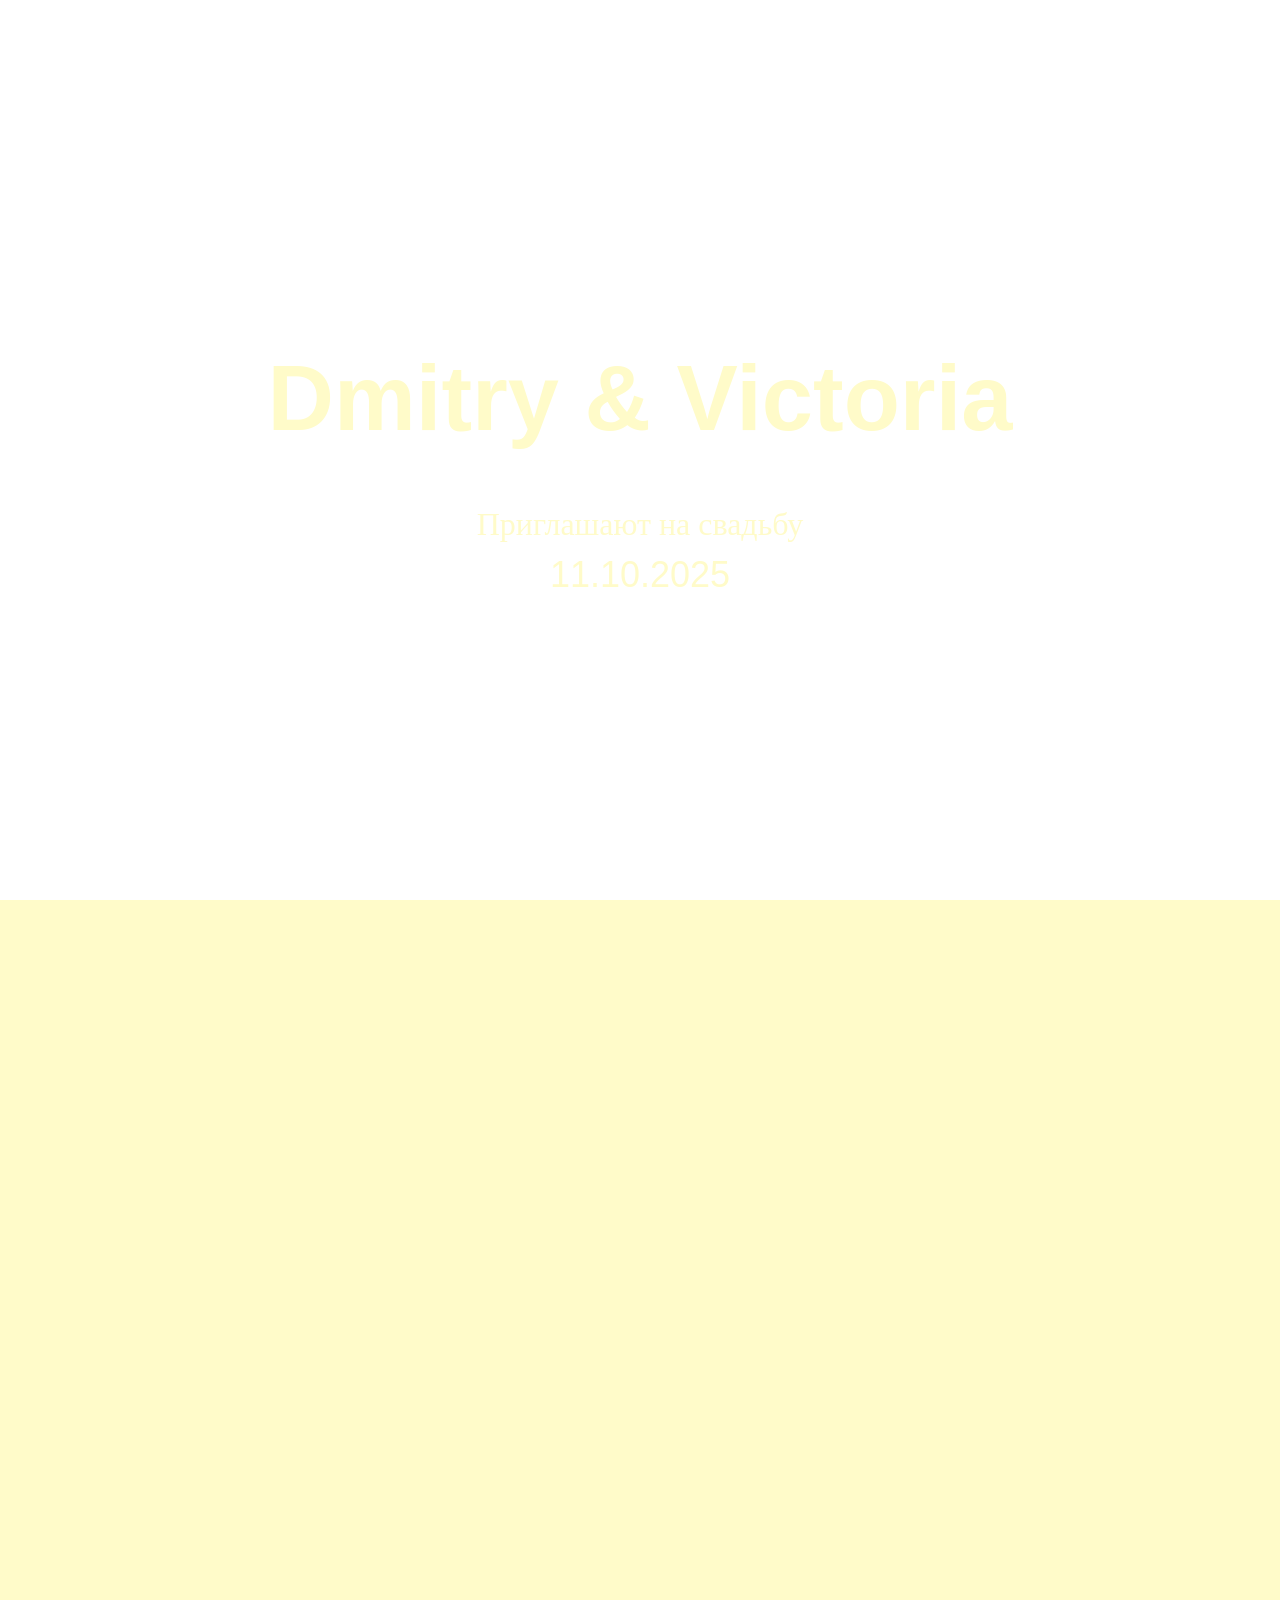
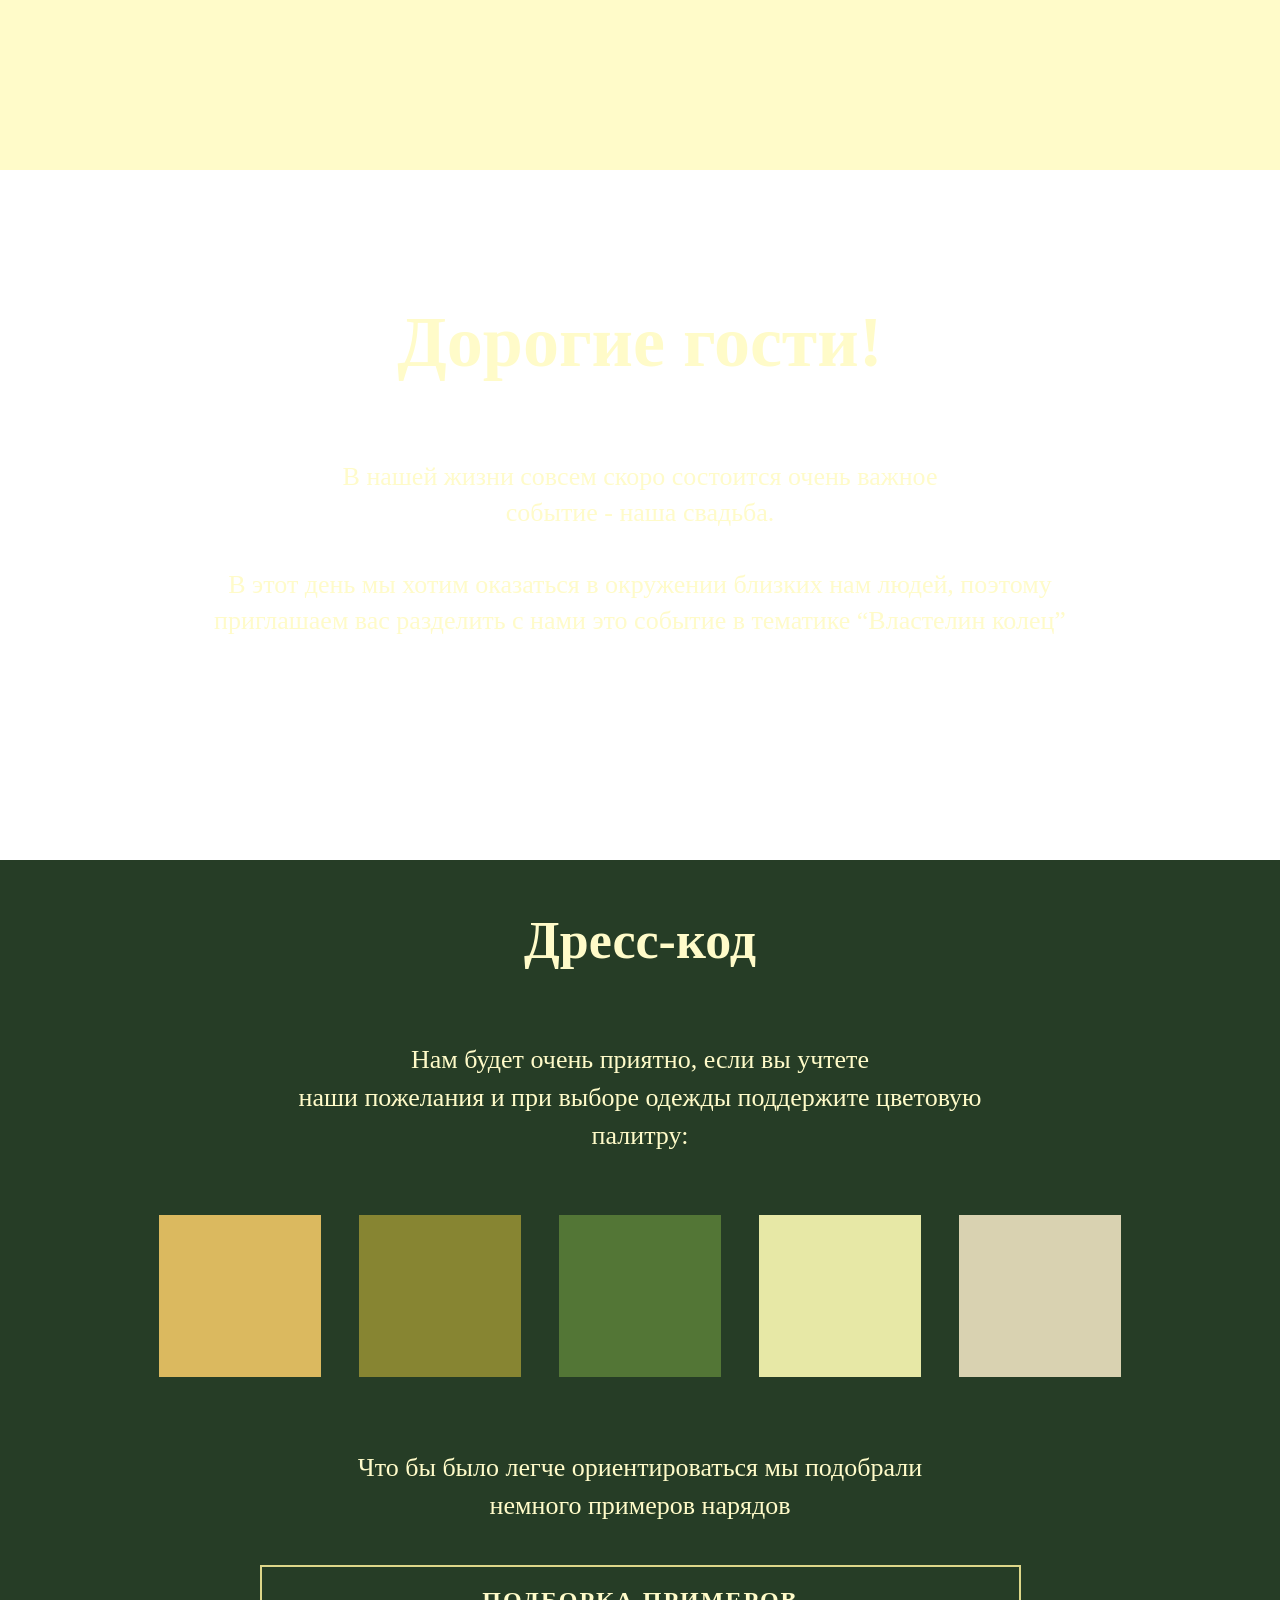
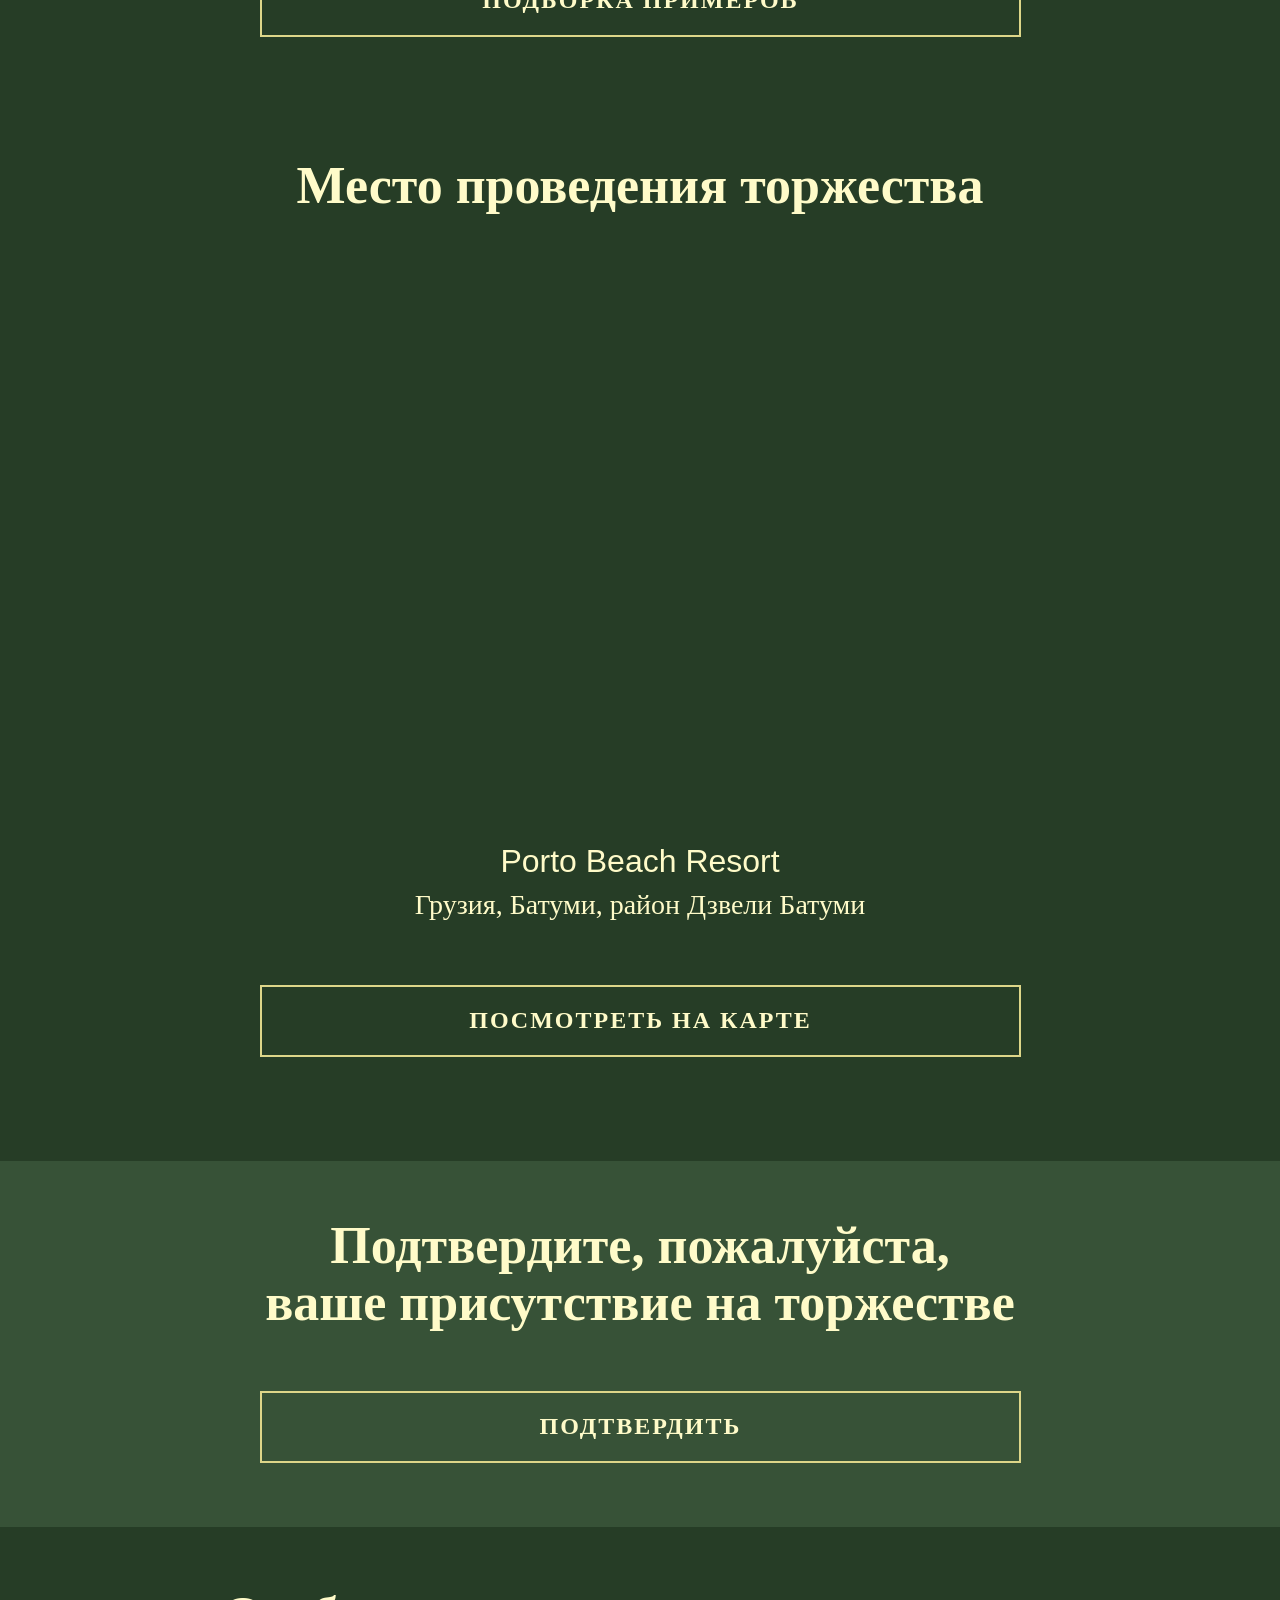
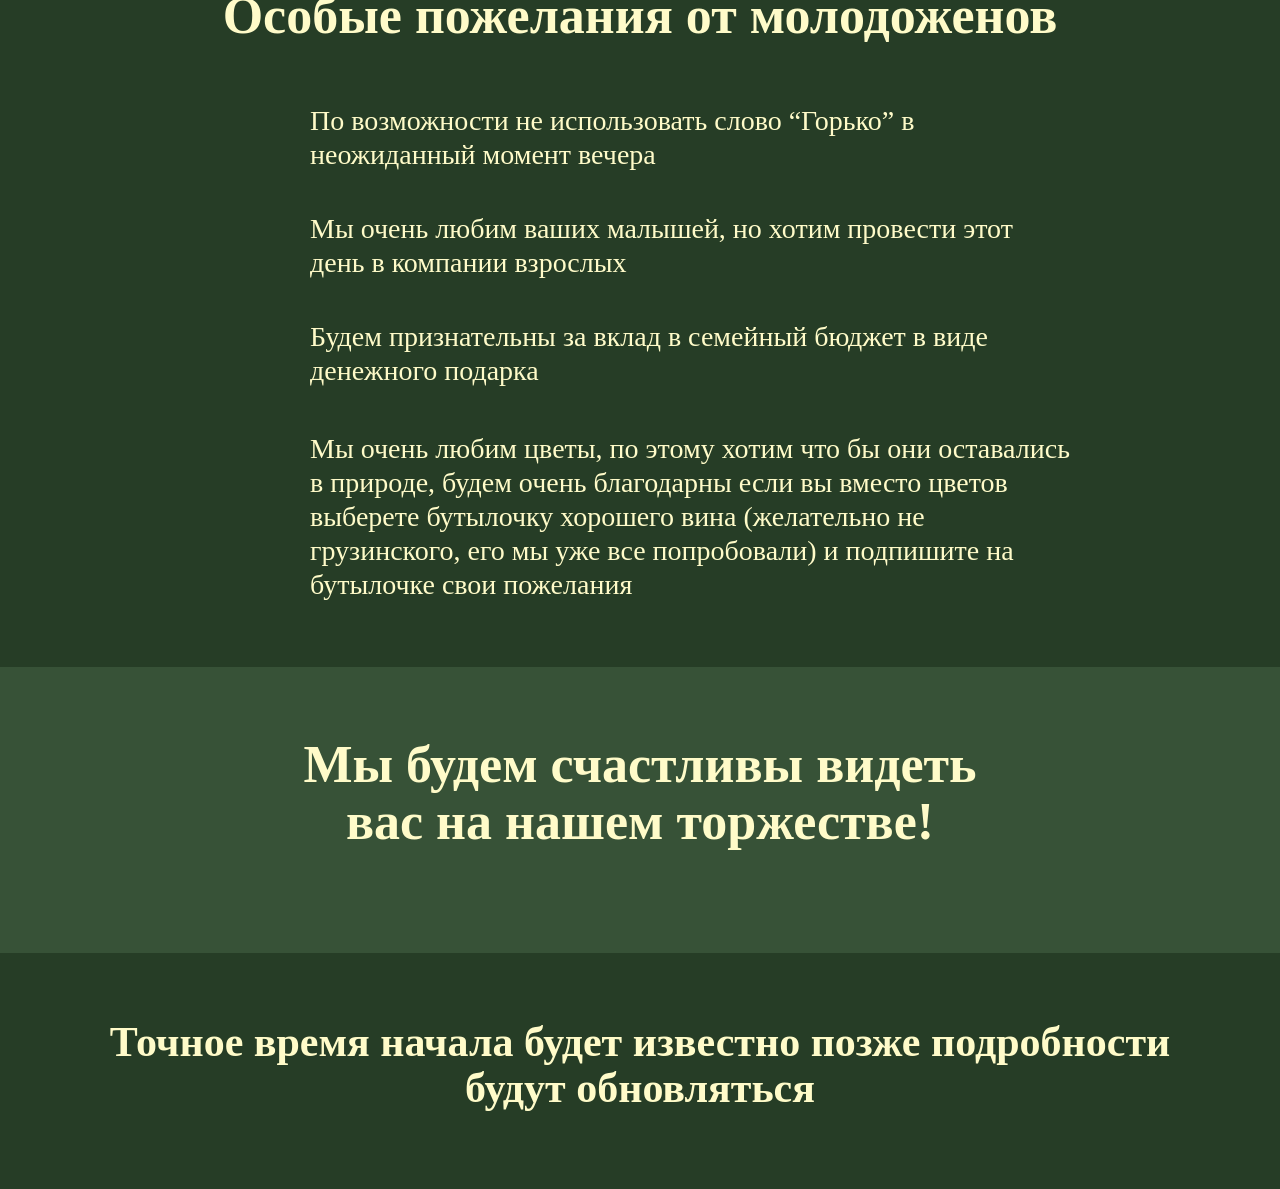
==== commit a55a8deb: "add one more point" ====
--- a/index.html
+++ b/index.html
@@ -24,7 +24,7 @@
           onerror="this.loaderr=&#39;y&#39;;">
     <link rel="stylesheet" href="./assets/tilda-blocks-page71705791.min.css" type="text/css"
           media="all" onerror="this.loaderr=&#39;y&#39;;">
-    <link rel="stylesheet" href="./assets/css2" type="text/css">
+    <link rel="stylesheet" href="./assets/styles.css" type="text/css">
     <script nomodule="" src="./assets/tilda-polyfill-1.0.min.js" charset="utf-8"></script>
     <script type="text/javascript">function t_onReady(func) {
         if (document.readyState != 'loading') {
@@ -794,7 +794,7 @@
                 t396_init('1137798181');
             });
         });</script> <!-- /T396 --> </div>
-    <div id="rec1150985751" class="r t-rec r_hidden r_anim" style="--zoom: 1;" data-record-type="396"> <!-- T396 -->
+    <div id="rec1150985751" class="r t-rec r_anim" style="--zoom: 1;" data-record-type="396"> <!-- T396 -->
         <style>#rec1150985751 .t396__artboard {
             height: 690px;
             background-color: #ffffff;
@@ -1909,7 +1909,7 @@
                      data-field-widthmode-res-960-value="fixed"
                      data-fields="top,left,width,height,container,axisx,axisy,caption,leftunits,topunits"
                      style="top: 500px; left: 180px; width: 620px; height: 72px;">
-                    <div class="tn-atom">ПОДБОРКА ПРИМЕРОВ</div>
+                    <a href="https://pin.it/3uHbmaFvM" class="tn-atom" style="cursor: pointer">ПОДБОРКА ПРИМЕРОВ</a>
                 </div>
                 <div class="t396__elem tn-elem tn-elem__11377981761751966243685" data-elem-id="1751966243685"
                      data-elem-type="text" data-field-top-value="181" data-field-left-value="220"
@@ -2505,7 +2505,8 @@
                      data-field-widthmode-res-960-value="fixed"
                      data-fields="top,left,width,height,container,axisx,axisy,caption,leftunits,topunits"
                      style="top: 729px; left: 180px; width: 620px; height: 72px;">
-                    <div class="tn-atom">посмотреть на карте</div>
+                    <a href="https://yandex.com.ge/maps/org/porto_beach_resort/17516979794/?ll=41.636217%2C41.650633&z=15"
+                         class="tn-atom" style="cursor: pointer">посмотреть на карте</a>
                 </div>
                 <div class="t396__elem tn-elem tn-elem__11513740361751972899538" data-elem-id="1751972899538"
                      data-elem-type="text" data-field-top-value="767" data-field-left-value="220"
@@ -2874,7 +2875,7 @@
                      data-field-widthmode-res-960-value="fixed"
                      data-fields="top,left,width,height,container,axisx,axisy,caption,leftunits,topunits"
                      style="top: 168px; left: 180px; width: 620px; height: 72px;">
-                    <div class="tn-atom">подтвердить</div>
+                    <a href="https://t.me/Wedding_11_10_25_bot" style="cursor: pointer" class="tn-atom">подтвердить</a>
                 </div>
                 <div class="t396__elem tn-elem tn-elem__11514323311475835358560" data-elem-id="1475835358560"
                      data-elem-type="text" data-field-top-value="56" data-field-left-value="20"
@@ -2907,16 +2908,16 @@
     <div id="rec1151484646" class="r t-rec" style="background-color: rgb(204, 204, 204); --zoom: 1;"
          data-record-type="396" data-bg-color="#cccccc" data-animationappear="off"> <!-- T396 -->
         <style>#rec1151484646 .t396__artboard {
-            height: 565px;
+            height: 740px;
             background-color: #263d26;
         }
 
         #rec1151484646 .t396__filter {
-            height: 565px;
+            height: 740px;
         }
 
         #rec1151484646 .t396__carrier {
-            height: 565px;
+            height: 740px;
             background-position: center center;
             background-attachment: scroll;
             background-size: cover;
@@ -2925,7 +2926,7 @@
 
         @media screen and (max-width: 1199px) {
             #rec1151484646 .t396__artboard, #rec1151484646 .t396__filter, #rec1151484646 .t396__carrier {
-                height: 475px;
+                height: 575px;
             }
 
             #rec1151484646 .t396__filter {
@@ -2938,7 +2939,7 @@
 
         @media screen and (max-width: 959px) {
             #rec1151484646 .t396__artboard, #rec1151484646 .t396__filter, #rec1151484646 .t396__carrier {
-                height: 474px;
+                height: 574px;
             }
 
             #rec1151484646 .t396__filter {
@@ -2972,6 +2973,53 @@
 
             #rec1151484646 .t396__carrier {
                 background-attachment: scroll;
+            }
+        }
+
+        #rec1151484646 .tn-elem[data-elem-id="1751974927863"] {
+            z-index: 3;
+            top: 505px;
+            left: calc(50% - 600px + 170px);
+            width: 60px;
+            height: auto;
+        }
+
+        #rec1151484646 .tn-elem[data-elem-id="1751974927863"] .tn-atom {
+            border-radius: 0px 0px 0px 0px;
+            background-position: center center;
+            border-color: transparent;
+            border-style: solid;
+        }
+
+        #rec1151484646 .tn-elem[data-elem-id="1751974927863"] .tn-atom__img {
+            border-radius: 0px 0px 0px 0px;
+            object-position: center center;
+        }
+
+        @media screen and (max-width: 1199px) {
+            #rec1151484646 .tn-elem[data-elem-id="1751974927863"] {
+                top: 412px;
+                left: calc(50% - 480px + 136px);
+                width: 48px;
+                height: auto;
+            }
+        }
+
+        @media screen and (max-width: 959px) {
+            #rec1151484646 .tn-elem[data-elem-id="1751974927863"] {
+                top: 412px;
+                left: calc(50% - 320px + 31px);
+                width: 44px;
+                height: auto;
+            }
+        }
+
+        @media screen and (max-width: 639px) {
+            #rec1151484646 .tn-elem[data-elem-id="1751974927863"] {
+                top: 332px;
+                left: calc(50% - 240px + 38px);
+                width: 32px;
+                height: auto;
             }
         }
 
@@ -3040,7 +3088,16 @@
             height: auto;
         }
 
-        #rec1151484646 .tn-elem[data-elem-id="1751972899538"] .tn-atom {
+        #rec1151484646 .tn-elem[data-elem-id="1751972899532"] {
+            color: #fffbc9;
+            z-index: 3;
+            top: 505px;
+            left: calc(50% - 600px + 270px);
+            width: 760px;
+            height: auto;
+        }
+
+        #rec1151484646 .tn-elem[data-elem-id="1751972899532"] .tn-atom {
             vertical-align: middle;
             color: #fffbc9;
             font-size: 28px;
@@ -3053,28 +3110,28 @@
         }
 
         @media screen and (max-width: 1199px) {
-            #rec1151484646 .tn-elem[data-elem-id="1751972899538"] {
-                top: 332px;
+            #rec1151484646 .tn-elem[data-elem-id="1751972899532"] {
+                top: 412px;
                 left: calc(50% - 480px + 204px);
                 width: 620px;
                 height: auto;
             }
 
-            #rec1151484646 .tn-elem[data-elem-id="1751972899538"] .tn-atom {
+            #rec1151484646 .tn-elem[data-elem-id="1751972899532"] .tn-atom {
                 font-size: 22px;
                 background-size: cover;
             }
         }
 
         @media screen and (max-width: 959px) {
-            #rec1151484646 .tn-elem[data-elem-id="1751972899538"] {
-                top: 332px;
+            #rec1151484646 .tn-elem[data-elem-id="1751972899532"] {
+                top: 412px;
                 left: calc(50% - 320px + 95px);
                 width: 518px;
                 height: 52px;
             }
 
-            #rec1151484646 .tn-elem[data-elem-id="1751972899538"] .tn-atom {
+            #rec1151484646 .tn-elem[data-elem-id="1751972899532"] .tn-atom {
                 vertical-align: middle;
                 white-space: normal;
                 background-size: cover;
@@ -3082,28 +3139,28 @@
         }
 
         @media screen and (max-width: 639px) {
-            #rec1151484646 .tn-elem[data-elem-id="1751972899538"] {
-                top: 257px;
+            #rec1151484646 .tn-elem[data-elem-id="1751972899532"] {
+                top: 332px;
                 left: calc(50% - 240px + 86px);
                 width: 356px;
                 height: auto;
             }
 
-            #rec1151484646 .tn-elem[data-elem-id="1751972899538"] .tn-atom {
+            #rec1151484646 .tn-elem[data-elem-id="1751972899532"] .tn-atom {
                 font-size: 16px;
                 background-size: cover;
             }
         }
 
         @media screen and (max-width: 479px) {
-            #rec1151484646 .tn-elem[data-elem-id="1751972899538"] {
-                top: 222px;
+            #rec1151484646 .tn-elem[data-elem-id="1751972899532"] {
+                top: 257px;
                 left: calc(50% - 160px + 54px);
                 width: 256px;
                 height: auto;
             }
 
-            #rec1151484646 .tn-elem[data-elem-id="1751972899538"] .tn-atom {
+            #rec1151484646 .tn-elem[data-elem-id="1751972899532"] .tn-atom {
                 vertical-align: middle;
                 white-space: normal;
                 font-size: 12px;
@@ -3111,16 +3168,7 @@
             }
         }
 
-        #rec1151484646 .tn-elem[data-elem-id="1751974921513"] {
-            color: #fffbc9;
-            z-index: 3;
-            top: 177px;
-            left: calc(50% - 600px + 270px);
-            width: 760px;
-            height: auto;
-        }
-
-        #rec1151484646 .tn-elem[data-elem-id="1751974921513"] .tn-atom {
+        #rec1151484646 .tn-elem[data-elem-id="1751972899538"] .tn-atom {
             vertical-align: middle;
             color: #fffbc9;
             font-size: 28px;
@@ -3133,28 +3181,28 @@
         }
 
         @media screen and (max-width: 1199px) {
-            #rec1151484646 .tn-elem[data-elem-id="1751974921513"] {
-                top: 168px;
+            #rec1151484646 .tn-elem[data-elem-id="1751972899538"] {
+                top: 332px;
                 left: calc(50% - 480px + 204px);
                 width: 620px;
                 height: auto;
             }
 
-            #rec1151484646 .tn-elem[data-elem-id="1751974921513"] .tn-atom {
+            #rec1151484646 .tn-elem[data-elem-id="1751972899538"] .tn-atom {
                 font-size: 22px;
                 background-size: cover;
             }
         }
 
         @media screen and (max-width: 959px) {
-            #rec1151484646 .tn-elem[data-elem-id="1751974921513"] {
-                top: 168px;
+            #rec1151484646 .tn-elem[data-elem-id="1751972899538"] {
+                top: 332px;
                 left: calc(50% - 320px + 95px);
                 width: 518px;
                 height: 52px;
             }
 
-            #rec1151484646 .tn-elem[data-elem-id="1751974921513"] .tn-atom {
+            #rec1151484646 .tn-elem[data-elem-id="1751972899538"] .tn-atom {
                 vertical-align: middle;
                 white-space: normal;
                 background-size: cover;
@@ -3162,30 +3210,28 @@
         }
 
         @media screen and (max-width: 639px) {
-            #rec1151484646 .tn-elem[data-elem-id="1751974921513"] {
-                top: 112px;
+            #rec1151484646 .tn-elem[data-elem-id="1751972899538"] {
+                top: 257px;
                 left: calc(50% - 240px + 86px);
                 width: 356px;
-                height: 57px;
-            }
-
-            #rec1151484646 .tn-elem[data-elem-id="1751974921513"] .tn-atom {
-                vertical-align: middle;
-                white-space: normal;
+                height: auto;
+            }
+
+            #rec1151484646 .tn-elem[data-elem-id="1751972899538"] .tn-atom {
                 font-size: 16px;
                 background-size: cover;
             }
         }
 
         @media screen and (max-width: 479px) {
-            #rec1151484646 .tn-elem[data-elem-id="1751974921513"] {
-                top: 112px;
+            #rec1151484646 .tn-elem[data-elem-id="1751972899538"] {
+                top: 222px;
                 left: calc(50% - 160px + 54px);
                 width: 256px;
                 height: auto;
             }
 
-            #rec1151484646 .tn-elem[data-elem-id="1751974921513"] .tn-atom {
+            #rec1151484646 .tn-elem[data-elem-id="1751972899538"] .tn-atom {
                 vertical-align: middle;
                 white-space: normal;
                 font-size: 12px;
@@ -3193,128 +3239,16 @@
             }
         }
 
-        #rec1151484646 .tn-elem[data-elem-id="1751974921518"] {
+        #rec1151484646 .tn-elem[data-elem-id="1751974921513"] {
+            color: #fffbc9;
             z-index: 3;
             top: 177px;
-            left: calc(50% - 600px + 170px);
-            width: 60px;
-            height: auto;
-        }
-
-        #rec1151484646 .tn-elem[data-elem-id="1751974921518"] .tn-atom {
-            border-radius: 0px 0px 0px 0px;
-            background-position: center center;
-            border-color: transparent;
-            border-style: solid;
-        }
-
-        #rec1151484646 .tn-elem[data-elem-id="1751974921518"] .tn-atom__img {
-            border-radius: 0px 0px 0px 0px;
-            object-position: center center;
-        }
-
-        @media screen and (max-width: 1199px) {
-            #rec1151484646 .tn-elem[data-elem-id="1751974921518"] {
-                top: 170px;
-                left: calc(50% - 480px + 136px);
-                width: 48px;
-                height: auto;
-            }
-        }
-
-        @media screen and (max-width: 959px) {
-            #rec1151484646 .tn-elem[data-elem-id="1751974921518"] {
-                top: 172px;
-                left: calc(50% - 320px + 31px);
-                width: 44px;
-                height: auto;
-            }
-        }
-
-        @media screen and (max-width: 639px) {
-            #rec1151484646 .tn-elem[data-elem-id="1751974921518"] {
-                top: 120px;
-                left: calc(50% - 240px + 38px);
-                width: 32px;
-                height: auto;
-            }
-        }
-
-        @media screen and (max-width: 479px) {
-            #rec1151484646 .tn-elem[data-elem-id="1751974921518"] {
-                top: 167px;
-                left: calc(50% - 160px + 10px);
-                width: 28px;
-                height: auto;
-            }
-        }
-
-        #rec1151484646 .tn-elem[data-elem-id="1751974797793"] {
-            z-index: 3;
-            top: 289px;
-            left: calc(50% - 600px + 170px);
-            width: 60px;
-            height: auto;
-        }
-
-        #rec1151484646 .tn-elem[data-elem-id="1751974797793"] .tn-atom {
-            border-radius: 0px 0px 0px 0px;
-            background-position: center center;
-            border-color: transparent;
-            border-style: solid;
-        }
-
-        #rec1151484646 .tn-elem[data-elem-id="1751974797793"] .tn-atom__img {
-            border-radius: 0px 0px 0px 0px;
-            object-position: center center;
-        }
-
-        @media screen and (max-width: 1199px) {
-            #rec1151484646 .tn-elem[data-elem-id="1751974797793"] {
-                top: 252px;
-                left: calc(50% - 480px + 136px);
-                width: 48px;
-                height: auto;
-            }
-        }
-
-        @media screen and (max-width: 959px) {
-            #rec1151484646 .tn-elem[data-elem-id="1751974797793"] {
-                top: 254px;
-                left: calc(50% - 320px + 31px);
-                width: 44px;
-                height: auto;
-            }
-        }
-
-        @media screen and (max-width: 639px) {
-            #rec1151484646 .tn-elem[data-elem-id="1751974797793"] {
-                top: 193px;
-                left: calc(50% - 240px + 38px);
-                width: 32px;
-                height: auto;
-            }
-        }
-
-        @media screen and (max-width: 479px) {
-            #rec1151484646 .tn-elem[data-elem-id="1751974797793"] {
-                top: 112px;
-                left: calc(50% - 160px + 10px);
-                width: 28px;
-                height: auto;
-            }
-        }
-
-        #rec1151484646 .tn-elem[data-elem-id="1751974927857"] {
-            color: #fffbc9;
-            z-index: 3;
-            top: 285px;
             left: calc(50% - 600px + 270px);
             width: 760px;
             height: auto;
         }
 
-        #rec1151484646 .tn-elem[data-elem-id="1751974927857"] .tn-atom {
+        #rec1151484646 .tn-elem[data-elem-id="1751974921513"] .tn-atom {
             vertical-align: middle;
             color: #fffbc9;
             font-size: 28px;
@@ -3327,6 +3261,200 @@
         }
 
         @media screen and (max-width: 1199px) {
+            #rec1151484646 .tn-elem[data-elem-id="1751974921513"] {
+                top: 168px;
+                left: calc(50% - 480px + 204px);
+                width: 620px;
+                height: auto;
+            }
+
+            #rec1151484646 .tn-elem[data-elem-id="1751974921513"] .tn-atom {
+                font-size: 22px;
+                background-size: cover;
+            }
+        }
+
+        @media screen and (max-width: 959px) {
+            #rec1151484646 .tn-elem[data-elem-id="1751974921513"] {
+                top: 168px;
+                left: calc(50% - 320px + 95px);
+                width: 518px;
+                height: 52px;
+            }
+
+            #rec1151484646 .tn-elem[data-elem-id="1751974921513"] .tn-atom {
+                vertical-align: middle;
+                white-space: normal;
+                background-size: cover;
+            }
+        }
+
+        @media screen and (max-width: 639px) {
+            #rec1151484646 .tn-elem[data-elem-id="1751974921513"] {
+                top: 112px;
+                left: calc(50% - 240px + 86px);
+                width: 356px;
+                height: 57px;
+            }
+
+            #rec1151484646 .tn-elem[data-elem-id="1751974921513"] .tn-atom {
+                vertical-align: middle;
+                white-space: normal;
+                font-size: 16px;
+                background-size: cover;
+            }
+        }
+
+        @media screen and (max-width: 479px) {
+            #rec1151484646 .tn-elem[data-elem-id="1751974921513"] {
+                top: 112px;
+                left: calc(50% - 160px + 54px);
+                width: 256px;
+                height: auto;
+            }
+
+            #rec1151484646 .tn-elem[data-elem-id="1751974921513"] .tn-atom {
+                vertical-align: middle;
+                white-space: normal;
+                font-size: 12px;
+                background-size: cover;
+            }
+        }
+
+        #rec1151484646 .tn-elem[data-elem-id="1751974921518"] {
+            z-index: 3;
+            top: 177px;
+            left: calc(50% - 600px + 170px);
+            width: 60px;
+            height: auto;
+        }
+
+        #rec1151484646 .tn-elem[data-elem-id="1751974921518"] .tn-atom {
+            border-radius: 0px 0px 0px 0px;
+            background-position: center center;
+            border-color: transparent;
+            border-style: solid;
+        }
+
+        #rec1151484646 .tn-elem[data-elem-id="1751974921518"] .tn-atom__img {
+            border-radius: 0px 0px 0px 0px;
+            object-position: center center;
+        }
+
+        @media screen and (max-width: 1199px) {
+            #rec1151484646 .tn-elem[data-elem-id="1751974921518"] {
+                top: 170px;
+                left: calc(50% - 480px + 136px);
+                width: 48px;
+                height: auto;
+            }
+        }
+
+        @media screen and (max-width: 959px) {
+            #rec1151484646 .tn-elem[data-elem-id="1751974921518"] {
+                top: 172px;
+                left: calc(50% - 320px + 31px);
+                width: 44px;
+                height: auto;
+            }
+        }
+
+        @media screen and (max-width: 639px) {
+            #rec1151484646 .tn-elem[data-elem-id="1751974921518"] {
+                top: 120px;
+                left: calc(50% - 240px + 38px);
+                width: 32px;
+                height: auto;
+            }
+        }
+
+        @media screen and (max-width: 479px) {
+            #rec1151484646 .tn-elem[data-elem-id="1751974921518"] {
+                top: 167px;
+                left: calc(50% - 160px + 10px);
+                width: 28px;
+                height: auto;
+            }
+        }
+
+        #rec1151484646 .tn-elem[data-elem-id="1751974797793"] {
+            z-index: 3;
+            top: 289px;
+            left: calc(50% - 600px + 170px);
+            width: 60px;
+            height: auto;
+        }
+
+        #rec1151484646 .tn-elem[data-elem-id="1751974797793"] .tn-atom {
+            border-radius: 0px 0px 0px 0px;
+            background-position: center center;
+            border-color: transparent;
+            border-style: solid;
+        }
+
+        #rec1151484646 .tn-elem[data-elem-id="1751974797793"] .tn-atom__img {
+            border-radius: 0px 0px 0px 0px;
+            object-position: center center;
+        }
+
+        @media screen and (max-width: 1199px) {
+            #rec1151484646 .tn-elem[data-elem-id="1751974797793"] {
+                top: 252px;
+                left: calc(50% - 480px + 136px);
+                width: 48px;
+                height: auto;
+            }
+        }
+
+        @media screen and (max-width: 959px) {
+            #rec1151484646 .tn-elem[data-elem-id="1751974797793"] {
+                top: 254px;
+                left: calc(50% - 320px + 31px);
+                width: 44px;
+                height: auto;
+            }
+        }
+
+        @media screen and (max-width: 639px) {
+            #rec1151484646 .tn-elem[data-elem-id="1751974797793"] {
+                top: 193px;
+                left: calc(50% - 240px + 38px);
+                width: 32px;
+                height: auto;
+            }
+        }
+
+        @media screen and (max-width: 479px) {
+            #rec1151484646 .tn-elem[data-elem-id="1751974797793"] {
+                top: 112px;
+                left: calc(50% - 160px + 10px);
+                width: 28px;
+                height: auto;
+            }
+        }
+
+        #rec1151484646 .tn-elem[data-elem-id="1751974927857"] {
+            color: #fffbc9;
+            z-index: 3;
+            top: 285px;
+            left: calc(50% - 600px + 270px);
+            width: 760px;
+            height: auto;
+        }
+
+        #rec1151484646 .tn-elem[data-elem-id="1751974927857"] .tn-atom {
+            vertical-align: middle;
+            color: #fffbc9;
+            font-size: 28px;
+            font-family: 'Georgia', serif;
+            line-height: 1.2;
+            font-weight: 400;
+            background-position: center center;
+            border-color: transparent;
+            border-style: solid;
+        }
+
+        @media screen and (max-width: 1199px) {
             #rec1151484646 .tn-elem[data-elem-id="1751974927857"] {
                 top: 250px;
                 left: calc(50% - 480px + 204px);
@@ -3470,13 +3598,58 @@
         }</style>
         <div class="t396">
             <div class="t396__artboard rendered" data-artboard-recid="1151484646"
-                 data-artboard-screens="320,480,640,960,1200" data-artboard-height="565" data-artboard-valign="center"
+                 data-artboard-screens="320,480,640,960,1200" data-artboard-height="720" data-artboard-valign="center"
                  data-artboard-upscale="grid" data-artboard-height-res-320="294" data-artboard-height-res-480="363"
-                 data-artboard-height-res-640="474" data-artboard-height-res-960="475"
-                 data-artboard-proxy-min-offset-top="0" data-artboard-proxy-min-height="475"
-                 data-artboard-proxy-max-height="475">
+                 data-artboard-height-res-640="574" data-artboard-height-res-960="575"
+                 data-artboard-proxy-min-offset-top="0" data-artboard-proxy-min-height="575"
+                 data-artboard-proxy-max-height="575">
                 <div class="t396__carrier" data-artboard-recid="1151484646"></div>
                 <div class="t396__filter" data-artboard-recid="1151484646"></div>
+                <div class="t396__elem tn-elem tn-elem__11514846461751974927861" data-elem-id="1751974927863"
+                     data-elem-type="image" data-field-top-value="505" data-field-left-value="170"
+                     data-field-height-value="60" data-field-width-value="60" data-field-axisy-value="top"
+                     data-field-axisx-value="left" data-field-container-value="grid" data-field-topunits-value="px"
+                     data-field-leftunits-value="px" data-field-heightunits-value="px" data-field-widthunits-value="px"
+                     data-field-filewidth-value="62" data-field-fileheight-value="62" data-field-heightmode-value="hug"
+                     data-field-top-res-320-value="222" data-field-left-res-320-value="10"
+                     data-field-height-res-320-value="28" data-field-width-res-320-value="28"
+                     data-field-widthmode-res-320-value="fixed" data-field-top-res-480-value="267"
+                     data-field-left-res-480-value="38" data-field-height-res-480-value="32"
+                     data-field-width-res-480-value="32" data-field-widthmode-res-480-value="fixed"
+                     data-field-top-res-640-value="412" data-field-left-res-640-value="31"
+                     data-field-height-res-640-value="44" data-field-width-res-640-value="44"
+                     data-field-widthmode-res-640-value="fixed" data-field-top-res-960-value="412"
+                     data-field-left-res-960-value="136" data-field-height-res-960-value="48"
+                     data-field-width-res-960-value="48" data-field-widthmode-res-960-value="fixed"
+                     data-fields="img,width,filewidth,fileheight,top,left,container,axisx,axisy,widthunits,leftunits,topunits"
+                     style="left: 146px; top: 412px; width: 48px;">
+                    <div class="tn-atom"><img class="tn-atom__img t-img"
+                                              data-original="https://static.tildacdn.info/tild3636-3932-4864-b331-623964336136/icon_heart.svg"
+                                              src="./assets/icon_heart.svg" alt=""
+                                              imgfield="tn_img_1751974927861"></div>
+                </div>
+                <div class="t396__elem tn-elem tn-elem__11514846461751972899538" data-elem-id="1751972899532"
+                     data-elem-type="text" data-field-top-value="505" data-field-left-value="270"
+                     data-field-height-value="76" data-field-width-value="760" data-field-axisy-value="top"
+                     data-field-axisx-value="left" data-field-container-value="grid" data-field-topunits-value="px"
+                     data-field-leftunits-value="px" data-field-heightunits-value="px" data-field-widthunits-value="px"
+                     data-field-textfit-value="autoheight" data-field-top-res-320-value="222"
+                     data-field-left-res-320-value="54" data-field-width-res-320-value="256"
+                     data-field-container-res-320-value="grid" data-field-heightunits-res-320-value="px"
+                     data-field-textfit-res-320-value="autoheight" data-field-widthmode-res-320-value="fixed"
+                     data-field-top-res-480-value="257" data-field-left-res-480-value="86"
+                     data-field-width-res-480-value="356" data-field-widthmode-res-480-value="fixed"
+                     data-field-top-res-640-value="412" data-field-left-res-640-value="95"
+                     data-field-height-res-640-value="52" data-field-width-res-640-value="518"
+                     data-field-container-res-640-value="grid" data-field-heightunits-res-640-value="px"
+                     data-field-widthunits-res-640-value="px" data-field-textfit-res-640-value="fixedsize"
+                     data-field-widthmode-res-640-value="fixed" data-field-top-res-960-value="412"
+                     data-field-left-res-960-value="204" data-field-width-res-960-value="620"
+                     data-fields="top,left,width,height,container,axisx,axisy,widthunits,leftunits,topunits"
+                     style="top: 412px; left: 214px; width: 620px; height: auto;">
+                    <div class="tn-atom" field="tn_text_1751972899538" style="line-height: 26px;">Мы очень любим цветы, по этому хотим что бы они оставались в природе, будем очень благодарны если вы вместо цветов выберете бутылочку хорошего вина (желательно не грузинского, его мы уже все попробовали) и подпишите на бутылочке свои пожелания
+                    </div>
+                </div>
                 <div class="t396__elem tn-elem tn-elem__11514846461751974927861" data-elem-id="1751974927861"
                      data-elem-type="image" data-field-top-value="397" data-field-left-value="170"
                      data-field-height-value="60" data-field-width-value="60" data-field-axisy-value="top"
--- a/assets/tilda-blocks-page71705791.min.css
+++ b/assets/tilda-blocks-page71705791.min.css
@@ -1 +1 @@
-.csssize{height:3708px}.t-body{margin:0px}#allrecords{-webkit-font-smoothing:antialiased;background-color:none}#allrecords a{color:#ff8562;text-decoration:none}#allrecords a,#allrecords button,#allrecords .t-radio,#allrecords .t-checkbox,#allrecords .t-img-select{outline:none}#allrecords a:focus-visible,#allrecords button:focus-visible,#allrecords .t-focusable,#allrecords .t-focusable .t-btn,#allrecords .t-focusable .t-btntext,#allrecords .t-img-select:focus-visible+.t-img-select__indicator,#allrecords .t-img-select:focus-visible+.t-img-select__indicator:after,#allrecords .t-radio:focus-visible+.t-radio__indicator,#allrecords .t-checkbox:focus-visible+.t-checkbox__indicator{outline-color:#2015FF;outline-offset:4px;outline-style:auto}#allrecords .t-descr a:focus-visible,#allrecords .t-sociallinks a:focus-visible,#allrecords .ya-share2__link:focus-visible{outline-offset:2px}#allrecords a[href^=tel]{color:inherit;text-decoration:none}#allrecords ol{padding-left:22px}#allrecords ul{padding-left:20px}#allrecords b,#allrecords strong{font-weight:700}@media print{body,html{min-width:1200px;max-width:1200px;padding:0;margin:0 auto;border:none}}.t-records{-webkit-font_smoothing:antialiased;background-color:none}.t-records a{color:#ff8562;text-decoration:none}.t-records a[href^=tel]{color:inherit;text-decoration:none}.t-records ol{padding-left:22px;margin-top:0px;margin-bottom:10px}.t-records ul{padding-left:20px;margin-top:0px;margin-bottom:10px}.t-mbfix{opacity:.01;-webkit-transform:translateX(0px);-ms-transform:translateX(0px);transform:translateX(0px);position:fixed;width:100%;height:500px;background-color:white;top:0px;left:0px;z-index:10000;-webkit-transition:all 0.1s ease;transition:all 0.1s ease}.t-mbfix_hide{-webkit-transform:translateX(3000px);-ms-transform:translateX(3000px);transform:translateX(3000px)}img:not([src]){visibility:hidden}.t-body_scroll-locked{position:fixed;left:0;width:100%;height:100%;overflow:hidden}.r_anim{-webkit-transition:opacity 0.5s;transition:opacity 0.5s}.r_hidden{opacity:0}.r_showed{opacity:1}@media screen and (max-width:1024px){a:active,button:active{-webkit-tap-highlight-color:rgba(255,255,255,.1)}}.t-tildalabel{background-color:#000;color:#fff;width:100%;height:70px;font-family:Arial;font-size:14px}.t-tildalabel:hover .t-tildalabel__wrapper{opacity:1}.t-tildalabel-free{padding:35px 0px 45px;height:auto;text-align:center}.t-tildalabel-free__main{max-width:340px;display:block;margin:0 auto;line-height:1.4;letter-spacing:.2px;color:inherit;opacity:.4}.t-tildalabel-free__main:hover{opacity:1}.t-tildalabel-free__txt-link:hover{opacity:1}.t-tildalabel-free__links-wr{display:table;margin:30px auto 0px}.t-tildalabel-free__txt-link{display:table-cell;padding:0px 15px;font-size:13px;text-decoration:none;color:inherit;opacity:.25}@media screen and (max-width:640px){.t-tildalabel-free__txt-link{opacity:.4}.t-tildalabel-free__main{opacity:.7}}.t396{-webkit-text-size-adjust:100%}.t396__iframe{z-index:10000;background-color:#fff;width:100vw;height:100vh;position:fixed;top:0;left:0;border:0}html body.t396__body_overflow_hidden{overflow:hidden!important}.t396__display_none{display:none}.t396__artboard{position:relative;width:100%;height:100vh;overflow:hidden}.t396__artboard .t396__artboard_scale{overflow:visible}.t396__artboard.t396__artboard_scale .t396__elem[data-elem-type='text'] .tn-atom{word-break:normal;-moz-osx-font-smoothing:grayscale}.t396__artboard_scale .t396__carrier,.t396__artboard_scale .t396__filter{transform-origin:top left}.tn-atom__scale-wrapper{width:inherit;height:inherit}.t396__elem .tn-atom__scale-wrapper .tn-atom{width:inherit;height:inherit!important;box-sizing:border-box}.t396__artboard.rendering .tn-elem{visibility:hidden}.t396__artboard.rendered .tn-elem{visibility:visible}.t396__carrier{position:absolute;left:0;top:0;z-index:0;width:100%;height:100vh;-moz-transform:unset}.t396__filter{position:absolute;left:0;top:0;z-index:1;width:100%;height:100vh;transform:translateZ(0)}.t396__elem{position:absolute;box-sizing:border-box;display:table}.t396 .tn-atom{display:table-cell;vertical-align:middle;width:100%;-webkit-text-size-adjust:100%;-moz-text-size-adjust:100%;-ms-text-size-adjust:100%}@media screen and (max-width:959px){.t396_safari .t396__artboard_scale .tn-atom{-webkit-text-size-adjust:auto;-moz-text-size-adjust:auto;-ms-text-size-adjust:auto}}.t396 .tn-atom ul,.t396 .tn-atom ol{margin-bottom:0}.t396_safari .tn-atom:not(.tn-atom__form){transform:translateZ(0)}.t396 a.tn-atom{text-decoration:none}.t396 .tn-atom__img{width:100%;display:block}.t396 .tn-atom__html{vertical-align:top}.t396 .tn-atom__pin{border-radius:1000px;border-style:solid}.t396 .tn-atom__pin_onclick{cursor:pointer}.t396 .tn-atom__tip{position:absolute;box-sizing:border-box;width:300px;max-width:90vw;padding:15px;display:none}.t396 .tn-atom__pin:hover .tn-atom__tip{display:none}.t396 .tn-atom__tip-img{width:100%;display:block;margin-bottom:10px}.t396 .tn-atom__tip[data-tip-pos='top']{bottom:100%;margin-bottom:15px;left:50%;transform:translateX(-50%)}.t396 .tn-atom__tip[data-tip-pos='bottom']{top:100%;margin-top:15px;left:50%;transform:translateX(-50%)}.t396 .tn-atom__tip[data-tip-pos='left']{right:100%;margin-right:15px;top:50%;transform:translateY(-50%)}.t396 .tn-atom__tip[data-tip-pos='right']{left:100%;margin-left:15px;top:50%;transform:translateY(-50%)}.t396__ui{position:absolute;top:16px;left:196px;background-color:#fa876b;color:#000!important;height:30px;line-height:30px;width:100px;z-index:1000;text-align:center;border-radius:3px;display:none;font-size:14px}.t396__artboard.t396__artboard-fixed-active{transform:none!important;opacity:1!important}.t396__artboard-fixed-no-bg,.t396__artboard-fixed-innactive,.t396__artboard-fixed-innactive .t396__elem,.t396__artboard-fixed-no-bg.t396__artboard-fixed-innactive .t396__elem{pointer-events:none}.t396__artboard-fixed-no-bg .t396__elem{pointer-events:auto}.t396__elem-flex{position:relative!important;left:initial!important;top:initial!important;height:-webkit-fit-content;height:-moz-fit-content;height:fit-content;-ms-flex-negative:0;flex-shrink:0}.t396__artboard-flex>.t396__elem:not(.tn-elem__absolute),.t396__artboard-flex>.t396__group:not(.tn-group__absolute){position:relative!important;left:initial!important;top:initial!important;height:-webkit-fit-content;height:-moz-fit-content;height:fit-content;-ms-flex-negative:0;flex-shrink:0}+.csssize{height:3708px}.t-body{margin:0px}#allrecords{-webkit-font-smoothing:antialiased;background-color:none}#allrecords a{color:#ff8562;text-decoration:none}#allrecords a,#allrecords button,#allrecords .t-radio,#allrecords .t-checkbox,#allrecords .t-img-select{outline:none}#allrecords a:focus-visible,#allrecords button:focus-visible,#allrecords .t-focusable,#allrecords .t-focusable .t-btn,#allrecords .t-focusable .t-btntext,#allrecords .t-img-select:focus-visible+.t-img-select__indicator,#allrecords .t-img-select:focus-visible+.t-img-select__indicator:after,#allrecords .t-radio:focus-visible+.t-radio__indicator,#allrecords .t-checkbox:focus-visible+.t-checkbox__indicator{outline-color:#2015FF;outline-offset:4px;outline-style:auto}#allrecords .t-descr a:focus-visible,#allrecords .t-sociallinks a:focus-visible,#allrecords .ya-share2__link:focus-visible{outline-offset:2px}#allrecords a[href^=tel]{color:inherit;text-decoration:none}#allrecords ol{padding-left:22px}#allrecords ul{padding-left:20px}#allrecords b,#allrecords strong{font-weight:700}@media print{body,html{min-width:1200px;max-width:1200px;padding:0;margin:0 auto;border:none}}.t-records{-webkit-font_smoothing:antialiased;background-color:none}.t-records a{color:#ff8562;text-decoration:none}.t-records a[href^=tel]{color:inherit;text-decoration:none}.t-records ol{padding-left:22px;margin-top:0px;margin-bottom:10px}.t-records ul{padding-left:20px;margin-top:0px;margin-bottom:10px}.t-mbfix{opacity:.01;-webkit-transform:translateX(0px);-ms-transform:translateX(0px);transform:translateX(0px);position:fixed;width:100%;height:500px;background-color:white;top:0px;left:0px;z-index:10000;-webkit-transition:all 0.1s ease;transition:all 0.1s ease}.t-mbfix_hide{-webkit-transform:translateX(3000px);-ms-transform:translateX(3000px);transform:translateX(3000px)}img:not([src]){visibility:hidden}.t-body_scroll-locked{position:fixed;left:0;width:100%;height:100%;overflow:hidden}.r_anim{-webkit-transition:opacity 0.5s;transition:opacity 0.5s}.r_hidden{opacity:0}.r_showed{opacity:1}@media screen and (max-width:1024px){a:active,button:active{-webkit-tap-highlight-color:rgba(255,255,255,.1)}}.t-tildalabel{background-color:#000;color:#fff;width:100%;height:70px;font-family:Arial;font-size:14px}.t-tildalabel:hover .t-tildalabel__wrapper{opacity:1}.t-tildalabel-free{padding:35px 0px 45px;height:auto;text-align:center}.t-tildalabel-free__main{max-width:340px;display:block;margin:0 auto;line-height:1.4;letter-spacing:.2px;color:inherit;opacity:.4}.t-tildalabel-free__main:hover{opacity:1}.t-tildalabel-free__txt-link:hover{opacity:1}.t-tildalabel-free__links-wr{display:table;margin:30px auto 0px}.t-tildalabel-free__txt-link{display:table-cell;padding:0px 15px;font-size:13px;text-decoration:none;color:inherit;opacity:.25}@media screen and (max-width:640px){.t-tildalabel-free__txt-link{opacity:.4}.t-tildalabel-free__main{opacity:.7}}.t396{-webkit-text-size-adjust:100%}.t396__iframe{z-index:10000;background-color:#fff;width:100vw;height:100vh;position:fixed;top:0;left:0;border:0}html body.t396__body_overflow_hidden{overflow:hidden!important}.t396__display_none{display:none}.t396__artboard{position:relative;width:100%;height:100vh;overflow:hidden}.t396__artboard .t396__artboard_scale{overflow:visible}.t396__artboard.t396__artboard_scale .t396__elem[data-elem-type='text'] .tn-atom{word-break:normal;-moz-osx-font-smoothing:grayscale}.t396__artboard_scale .t396__carrier,.t396__artboard_scale .t396__filter{transform-origin:top left}.tn-atom__scale-wrapper{width:inherit;height:inherit}.t396__elem .tn-atom__scale-wrapper .tn-atom{width:inherit;height:inherit!important;box-sizing:border-box}.t396__artboard.rendering .tn-elem{visibility:hidden}.t396__artboard.rendered .tn-elem{visibility:visible}.t396__carrier{position:absolute;left:0;top:0;z-index:0;width:100%;height:100vh;-moz-transform:unset}.t396__filter{position:absolute;left:0;top:0;z-index:1;width:100%;height:100vh;transform:translateZ(0)}.t396__elem{position:absolute;box-sizing:border-box;display:table}.t396 .tn-atom{display:table-cell;vertical-align:middle;width:100%;-webkit-text-size-adjust:100%;-moz-text-size-adjust:100%;-ms-text-size-adjust:100%}@media screen and (max-width:959px){.t396_safari .t396__artboard_scale .tn-atom{-webkit-text-size-adjust:auto;-moz-text-size-adjust:auto;-ms-text-size-adjust:auto}}.t396 .tn-atom ul,.t396 .tn-atom ol{margin-bottom:0}.t396_safari .tn-atom:not(.tn-atom__form){transform:translateZ(0)}.t396 a.tn-atom{text-decoration:none}.t396 .tn-atom__img{width:100%;display:block}.t396 .tn-atom__html{vertical-align:top}.t396 .tn-atom__pin{border-radius:1000px;border-style:solid}.t396 .tn-atom__pin_onclick{cursor:pointer}.t396 .tn-atom__tip{position:absolute;box-sizing:border-box;width:300px;max-width:90vw;padding:15px;display:none}.t396 .tn-atom__pin:hover .tn-atom__tip{display:none}.t396 .tn-atom__tip-img{width:100%;display:block;margin-bottom:10px}.t396 .tn-atom__tip[data-tip-pos='top']{bottom:100%;margin-bottom:15px;left:50%;transform:translateX(-50%)}.t396 .tn-atom__tip[data-tip-pos='bottom']{top:100%;margin-top:15px;left:50%;transform:translateX(-50%)}.t396 .tn-atom__tip[data-tip-pos='left']{right:100%;margin-right:15px;top:50%;transform:translateY(-50%)}.t396 .tn-atom__tip[data-tip-pos='right']{left:100%;margin-left:15px;top:50%;transform:translateY(-50%)}.t396__ui{position:absolute;top:16px;left:196px;background-color:#fa876b;color:#000!important;height:30px;line-height:30px;width:100px;z-index:1000;text-align:center;border-radius:3px;display:none;font-size:14px}.t396__artboard.t396__artboard-fixed-active{transform:none!important;opacity:1!important}.t396__artboard-fixed-no-bg,.t396__artboard-fixed-innactive,.t396__artboard-fixed-innactive .t396__elem,.t396__artboard-fixed-no-bg.t396__artboard-fixed-innactive .t396__elem{pointer-events:none}.t396__artboard-fixed-no-bg .t396__elem{pointer-events:auto}.t396__elem-flex{position:relative!important;left:initial!important;top:initial!important;height:-webkit-fit-content;height:-moz-fit-content;height:fit-content;-ms-flex-negative:0;flex-shrink:0}.t396__artboard-flex>.t396__elem:not(.tn-elem__absolute),.t396__artboard-flex>.t396__group:not(.tn-group__absolute){position:relative!important;left:initial!important;top:initial!important;height:-webkit-fit-content;height:-moz-fit-content;height:fit-content;-ms-flex-negative:0;flex-shrink:0}
--- a/assets/styles.css
+++ b/assets/styles.css
@@ -0,0 +1,216 @@
+/* greek-ext */
+@font-face {
+  font-family: 'Caudex';
+  font-style: italic;
+  font-weight: 400;
+  font-display: swap;
+  src: url(https://fonts.gstatic.com/s/caudex/v18/esDS311QOP6BJUr4yMKPtbosEJimIMs.woff2) format('woff2');
+  unicode-range: U+1F00-1FFF;
+}
+/* greek */
+@font-face {
+  font-family: 'Caudex';
+  font-style: italic;
+  font-weight: 400;
+  font-display: swap;
+  src: url(https://fonts.gstatic.com/s/caudex/v18/esDS311QOP6BJUr4yMKAtbosEJimIMs.woff2) format('woff2');
+  unicode-range: U+0370-0377, U+037A-037F, U+0384-038A, U+038C, U+038E-03A1, U+03A3-03FF;
+}
+/* runic */
+@font-face {
+  font-family: 'Caudex';
+  font-style: italic;
+  font-weight: 400;
+  font-display: swap;
+  src: url(https://fonts.gstatic.com/s/caudex/v18/esDS311QOP6BJUr4yMK3tbosEJimIMs.woff2) format('woff2');
+  unicode-range: U+16A0-16F8;
+}
+/* vietnamese */
+@font-face {
+  font-family: 'Caudex';
+  font-style: italic;
+  font-weight: 400;
+  font-display: swap;
+  src: url(https://fonts.gstatic.com/s/caudex/v18/esDS311QOP6BJUr4yMKMtbosEJimIMs.woff2) format('woff2');
+  unicode-range: U+0102-0103, U+0110-0111, U+0128-0129, U+0168-0169, U+01A0-01A1, U+01AF-01B0, U+0300-0301, U+0303-0304, U+0308-0309, U+0323, U+0329, U+1EA0-1EF9, U+20AB;
+}
+/* latin-ext */
+@font-face {
+  font-family: 'Caudex';
+  font-style: italic;
+  font-weight: 400;
+  font-display: swap;
+  src: url(https://fonts.gstatic.com/s/caudex/v18/esDS311QOP6BJUr4yMKNtbosEJimIMs.woff2) format('woff2');
+  unicode-range: U+0100-02BA, U+02BD-02C5, U+02C7-02CC, U+02CE-02D7, U+02DD-02FF, U+0304, U+0308, U+0329, U+1D00-1DBF, U+1E00-1E9F, U+1EF2-1EFF, U+2020, U+20A0-20AB, U+20AD-20C0, U+2113, U+2C60-2C7F, U+A720-A7FF;
+}
+/* latin */
+@font-face {
+  font-family: 'Caudex';
+  font-style: italic;
+  font-weight: 400;
+  font-display: swap;
+  src: url(https://fonts.gstatic.com/s/caudex/v18/esDS311QOP6BJUr4yMKDtbosEJim.woff2) format('woff2');
+  unicode-range: U+0000-00FF, U+0131, U+0152-0153, U+02BB-02BC, U+02C6, U+02DA, U+02DC, U+0304, U+0308, U+0329, U+2000-206F, U+20AC, U+2122, U+2191, U+2193, U+2212, U+2215, U+FEFF, U+FFFD;
+}
+/* greek-ext */
+@font-face {
+  font-family: 'Caudex';
+  font-style: italic;
+  font-weight: 700;
+  font-display: swap;
+  src: url(https://fonts.gstatic.com/s/caudex/v18/esDV311QOP6BJUr4yMo4kK8NMpWMGsLAjdA.woff2) format('woff2');
+  unicode-range: U+1F00-1FFF;
+}
+/* greek */
+@font-face {
+  font-family: 'Caudex';
+  font-style: italic;
+  font-weight: 700;
+  font-display: swap;
+  src: url(https://fonts.gstatic.com/s/caudex/v18/esDV311QOP6BJUr4yMo4kK8CMpWMGsLAjdA.woff2) format('woff2');
+  unicode-range: U+0370-0377, U+037A-037F, U+0384-038A, U+038C, U+038E-03A1, U+03A3-03FF;
+}
+/* runic */
+@font-face {
+  font-family: 'Caudex';
+  font-style: italic;
+  font-weight: 700;
+  font-display: swap;
+  src: url(https://fonts.gstatic.com/s/caudex/v18/esDV311QOP6BJUr4yMo4kK81MpWMGsLAjdA.woff2) format('woff2');
+  unicode-range: U+16A0-16F8;
+}
+/* vietnamese */
+@font-face {
+  font-family: 'Caudex';
+  font-style: italic;
+  font-weight: 700;
+  font-display: swap;
+  src: url(https://fonts.gstatic.com/s/caudex/v18/esDV311QOP6BJUr4yMo4kK8OMpWMGsLAjdA.woff2) format('woff2');
+  unicode-range: U+0102-0103, U+0110-0111, U+0128-0129, U+0168-0169, U+01A0-01A1, U+01AF-01B0, U+0300-0301, U+0303-0304, U+0308-0309, U+0323, U+0329, U+1EA0-1EF9, U+20AB;
+}
+/* latin-ext */
+@font-face {
+  font-family: 'Caudex';
+  font-style: italic;
+  font-weight: 700;
+  font-display: swap;
+  src: url(https://fonts.gstatic.com/s/caudex/v18/esDV311QOP6BJUr4yMo4kK8PMpWMGsLAjdA.woff2) format('woff2');
+  unicode-range: U+0100-02BA, U+02BD-02C5, U+02C7-02CC, U+02CE-02D7, U+02DD-02FF, U+0304, U+0308, U+0329, U+1D00-1DBF, U+1E00-1E9F, U+1EF2-1EFF, U+2020, U+20A0-20AB, U+20AD-20C0, U+2113, U+2C60-2C7F, U+A720-A7FF;
+}
+/* latin */
+@font-face {
+  font-family: 'Caudex';
+  font-style: italic;
+  font-weight: 700;
+  font-display: swap;
+  src: url(https://fonts.gstatic.com/s/caudex/v18/esDV311QOP6BJUr4yMo4kK8BMpWMGsLA.woff2) format('woff2');
+  unicode-range: U+0000-00FF, U+0131, U+0152-0153, U+02BB-02BC, U+02C6, U+02DA, U+02DC, U+0304, U+0308, U+0329, U+2000-206F, U+20AC, U+2122, U+2191, U+2193, U+2212, U+2215, U+FEFF, U+FFFD;
+}
+/* greek-ext */
+@font-face {
+  font-family: 'Caudex';
+  font-style: normal;
+  font-weight: 400;
+  font-display: swap;
+  src: url(https://fonts.gstatic.com/s/caudex/v18/esDQ311QOP6BJUr4wfKBv70OEqin.woff2) format('woff2');
+  unicode-range: U+1F00-1FFF;
+}
+/* greek */
+@font-face {
+  font-family: 'Caudex';
+  font-style: normal;
+  font-weight: 400;
+  font-display: swap;
+  src: url(https://fonts.gstatic.com/s/caudex/v18/esDQ311QOP6BJUr4zvKBv70OEqin.woff2) format('woff2');
+  unicode-range: U+0370-0377, U+037A-037F, U+0384-038A, U+038C, U+038E-03A1, U+03A3-03FF;
+}
+/* runic */
+@font-face {
+  font-family: 'Caudex';
+  font-style: normal;
+  font-weight: 400;
+  font-display: swap;
+  src: url(https://fonts.gstatic.com/s/caudex/v18/esDQ311QOP6BJUr4-fKBv70OEqin.woff2) format('woff2');
+  unicode-range: U+16A0-16F8;
+}
+/* vietnamese */
+@font-face {
+  font-family: 'Caudex';
+  font-style: normal;
+  font-weight: 400;
+  font-display: swap;
+  src: url(https://fonts.gstatic.com/s/caudex/v18/esDQ311QOP6BJUr4wvKBv70OEqin.woff2) format('woff2');
+  unicode-range: U+0102-0103, U+0110-0111, U+0128-0129, U+0168-0169, U+01A0-01A1, U+01AF-01B0, U+0300-0301, U+0303-0304, U+0308-0309, U+0323, U+0329, U+1EA0-1EF9, U+20AB;
+}
+/* latin-ext */
+@font-face {
+  font-family: 'Caudex';
+  font-style: normal;
+  font-weight: 400;
+  font-display: swap;
+  src: url(https://fonts.gstatic.com/s/caudex/v18/esDQ311QOP6BJUr4w_KBv70OEqin.woff2) format('woff2');
+  unicode-range: U+0100-02BA, U+02BD-02C5, U+02C7-02CC, U+02CE-02D7, U+02DD-02FF, U+0304, U+0308, U+0329, U+1D00-1DBF, U+1E00-1E9F, U+1EF2-1EFF, U+2020, U+20A0-20AB, U+20AD-20C0, U+2113, U+2C60-2C7F, U+A720-A7FF;
+}
+/* latin */
+@font-face {
+  font-family: 'Caudex';
+  font-style: normal;
+  font-weight: 400;
+  font-display: swap;
+  src: url(https://fonts.gstatic.com/s/caudex/v18/esDQ311QOP6BJUr4zfKBv70OEg.woff2) format('woff2');
+  unicode-range: U+0000-00FF, U+0131, U+0152-0153, U+02BB-02BC, U+02C6, U+02DA, U+02DC, U+0304, U+0308, U+0329, U+2000-206F, U+20AC, U+2122, U+2191, U+2193, U+2212, U+2215, U+FEFF, U+FFFD;
+}
+/* greek-ext */
+@font-face {
+  font-family: 'Caudex';
+  font-style: normal;
+  font-weight: 700;
+  font-display: swap;
+  src: url(https://fonts.gstatic.com/s/caudex/v18/esDT311QOP6BJUrwdteUnp8DOJKuGPLB.woff2) format('woff2');
+  unicode-range: U+1F00-1FFF;
+}
+/* greek */
+@font-face {
+  font-family: 'Caudex';
+  font-style: normal;
+  font-weight: 700;
+  font-display: swap;
+  src: url(https://fonts.gstatic.com/s/caudex/v18/esDT311QOP6BJUrwdteUkZ8DOJKuGPLB.woff2) format('woff2');
+  unicode-range: U+0370-0377, U+037A-037F, U+0384-038A, U+038C, U+038E-03A1, U+03A3-03FF;
+}
+/* runic */
+@font-face {
+  font-family: 'Caudex';
+  font-style: normal;
+  font-weight: 700;
+  font-display: swap;
+  src: url(https://fonts.gstatic.com/s/caudex/v18/esDT311QOP6BJUrwdteUpp8DOJKuGPLB.woff2) format('woff2');
+  unicode-range: U+16A0-16F8;
+}
+/* vietnamese */
+@font-face {
+  font-family: 'Caudex';
+  font-style: normal;
+  font-weight: 700;
+  font-display: swap;
+  src: url(https://fonts.gstatic.com/s/caudex/v18/esDT311QOP6BJUrwdteUnZ8DOJKuGPLB.woff2) format('woff2');
+  unicode-range: U+0102-0103, U+0110-0111, U+0128-0129, U+0168-0169, U+01A0-01A1, U+01AF-01B0, U+0300-0301, U+0303-0304, U+0308-0309, U+0323, U+0329, U+1EA0-1EF9, U+20AB;
+}
+/* latin-ext */
+@font-face {
+  font-family: 'Caudex';
+  font-style: normal;
+  font-weight: 700;
+  font-display: swap;
+  src: url(https://fonts.gstatic.com/s/caudex/v18/esDT311QOP6BJUrwdteUnJ8DOJKuGPLB.woff2) format('woff2');
+  unicode-range: U+0100-02BA, U+02BD-02C5, U+02C7-02CC, U+02CE-02D7, U+02DD-02FF, U+0304, U+0308, U+0329, U+1D00-1DBF, U+1E00-1E9F, U+1EF2-1EFF, U+2020, U+20A0-20AB, U+20AD-20C0, U+2113, U+2C60-2C7F, U+A720-A7FF;
+}
+/* latin */
+@font-face {
+  font-family: 'Caudex';
+  font-style: normal;
+  font-weight: 700;
+  font-display: swap;
+  src: url(https://fonts.gstatic.com/s/caudex/v18/esDT311QOP6BJUrwdteUkp8DOJKuGA.woff2) format('woff2');
+  unicode-range: U+0000-00FF, U+0131, U+0152-0153, U+02BB-02BC, U+02C6, U+02DA, U+02DC, U+0304, U+0308, U+0329, U+2000-206F, U+20AC, U+2122, U+2191, U+2193, U+2212, U+2215, U+FEFF, U+FFFD;
+}
